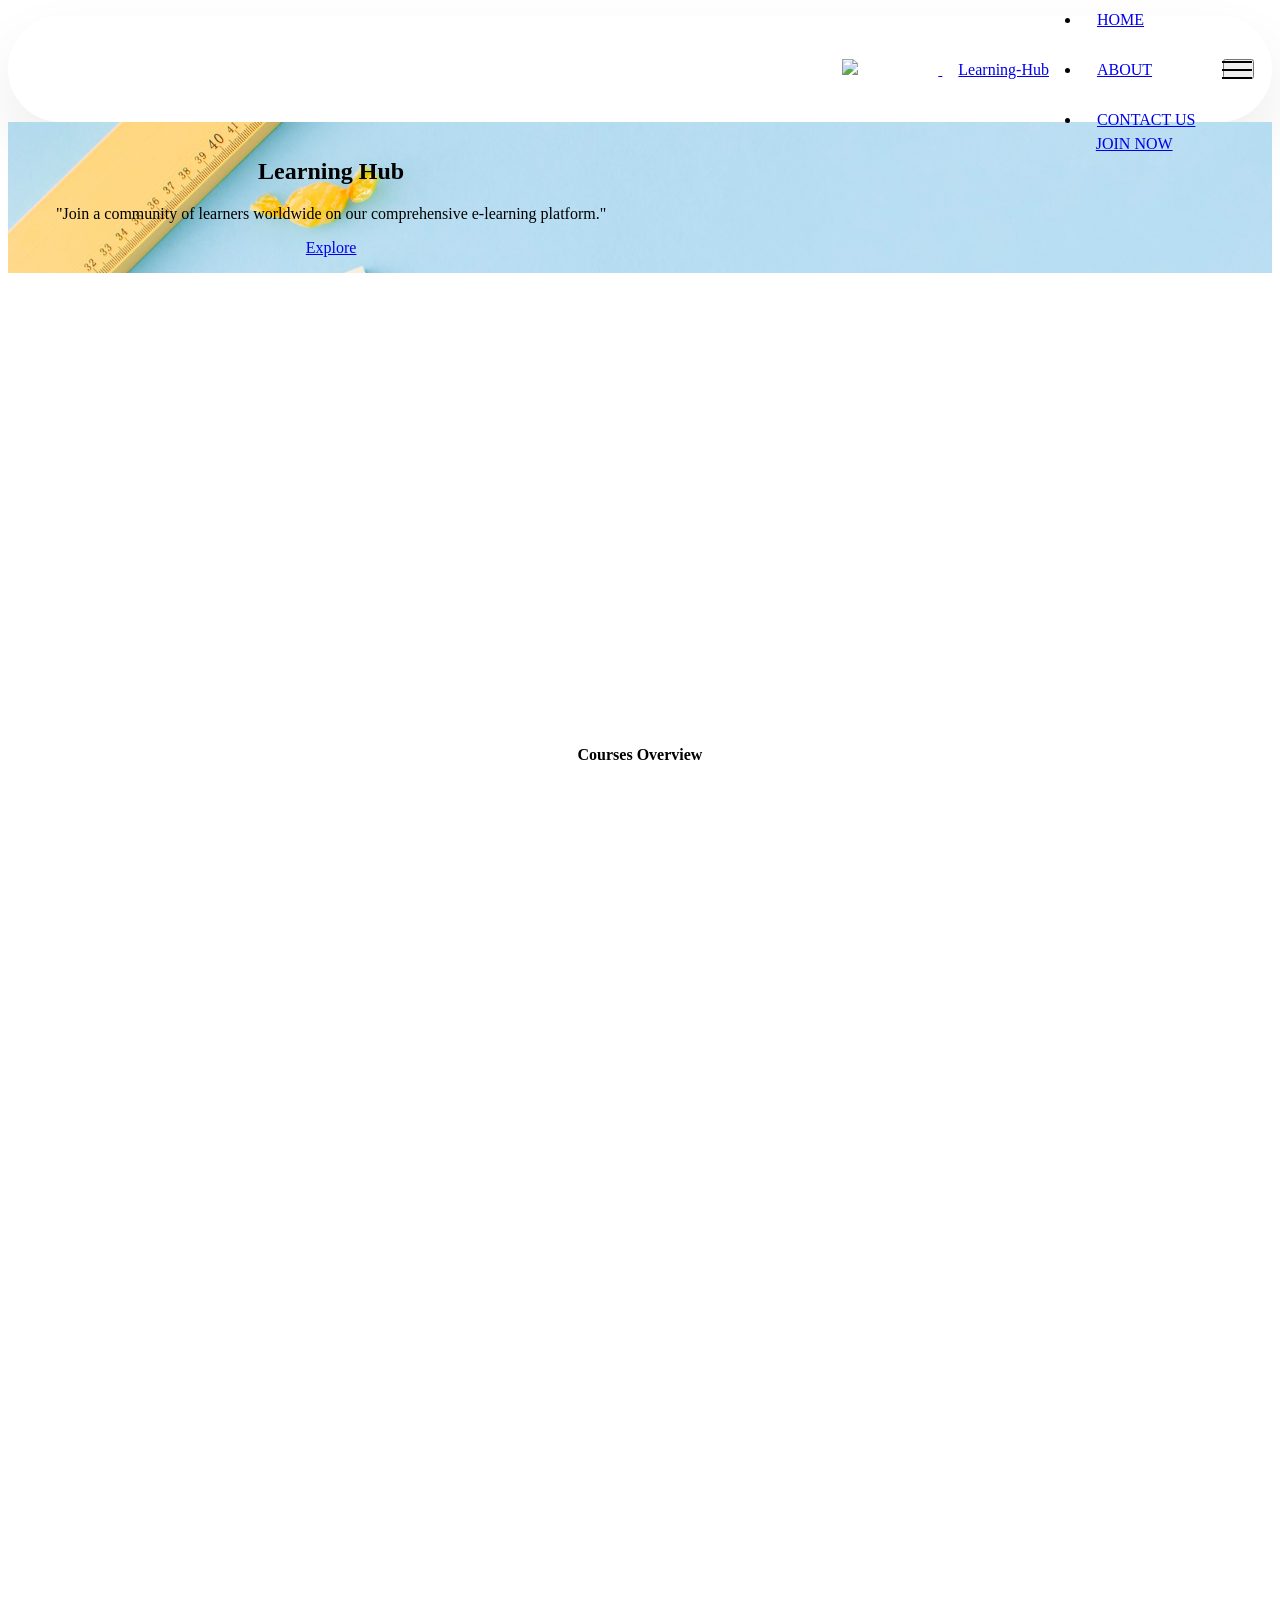
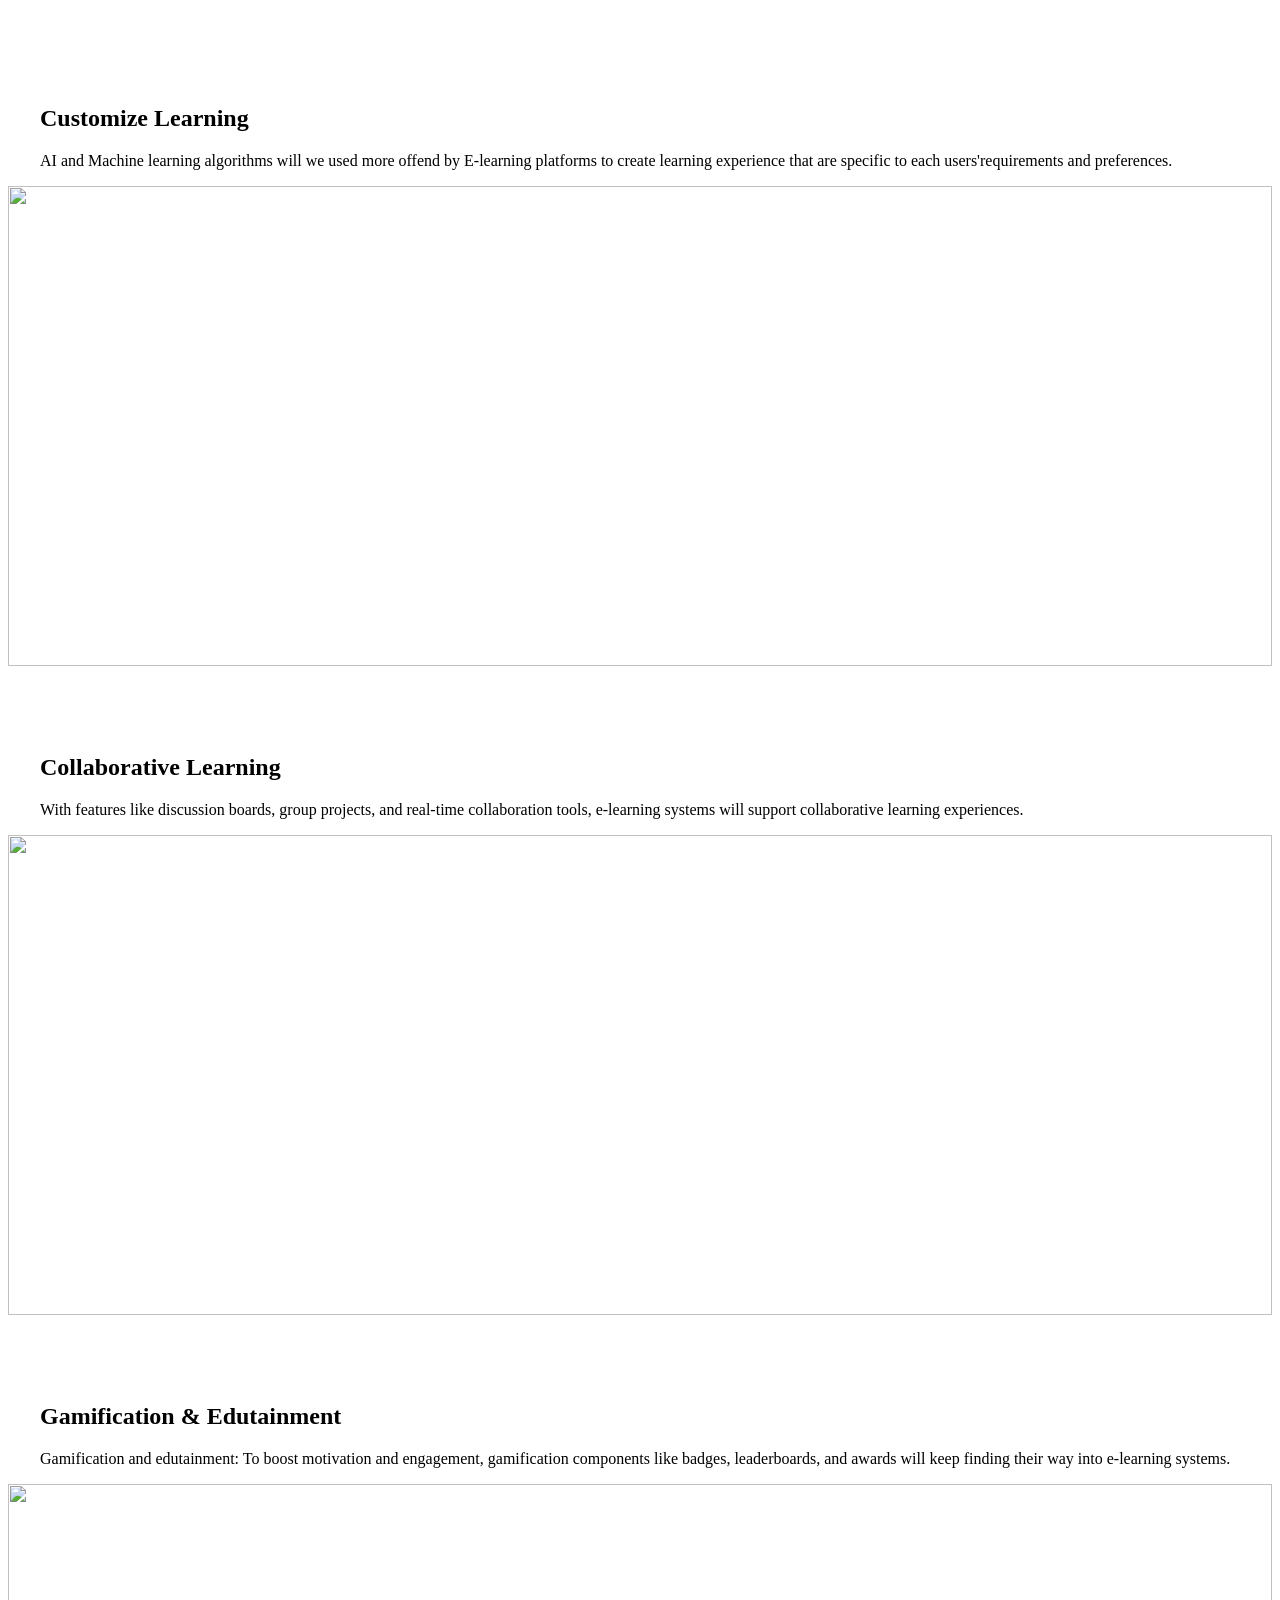
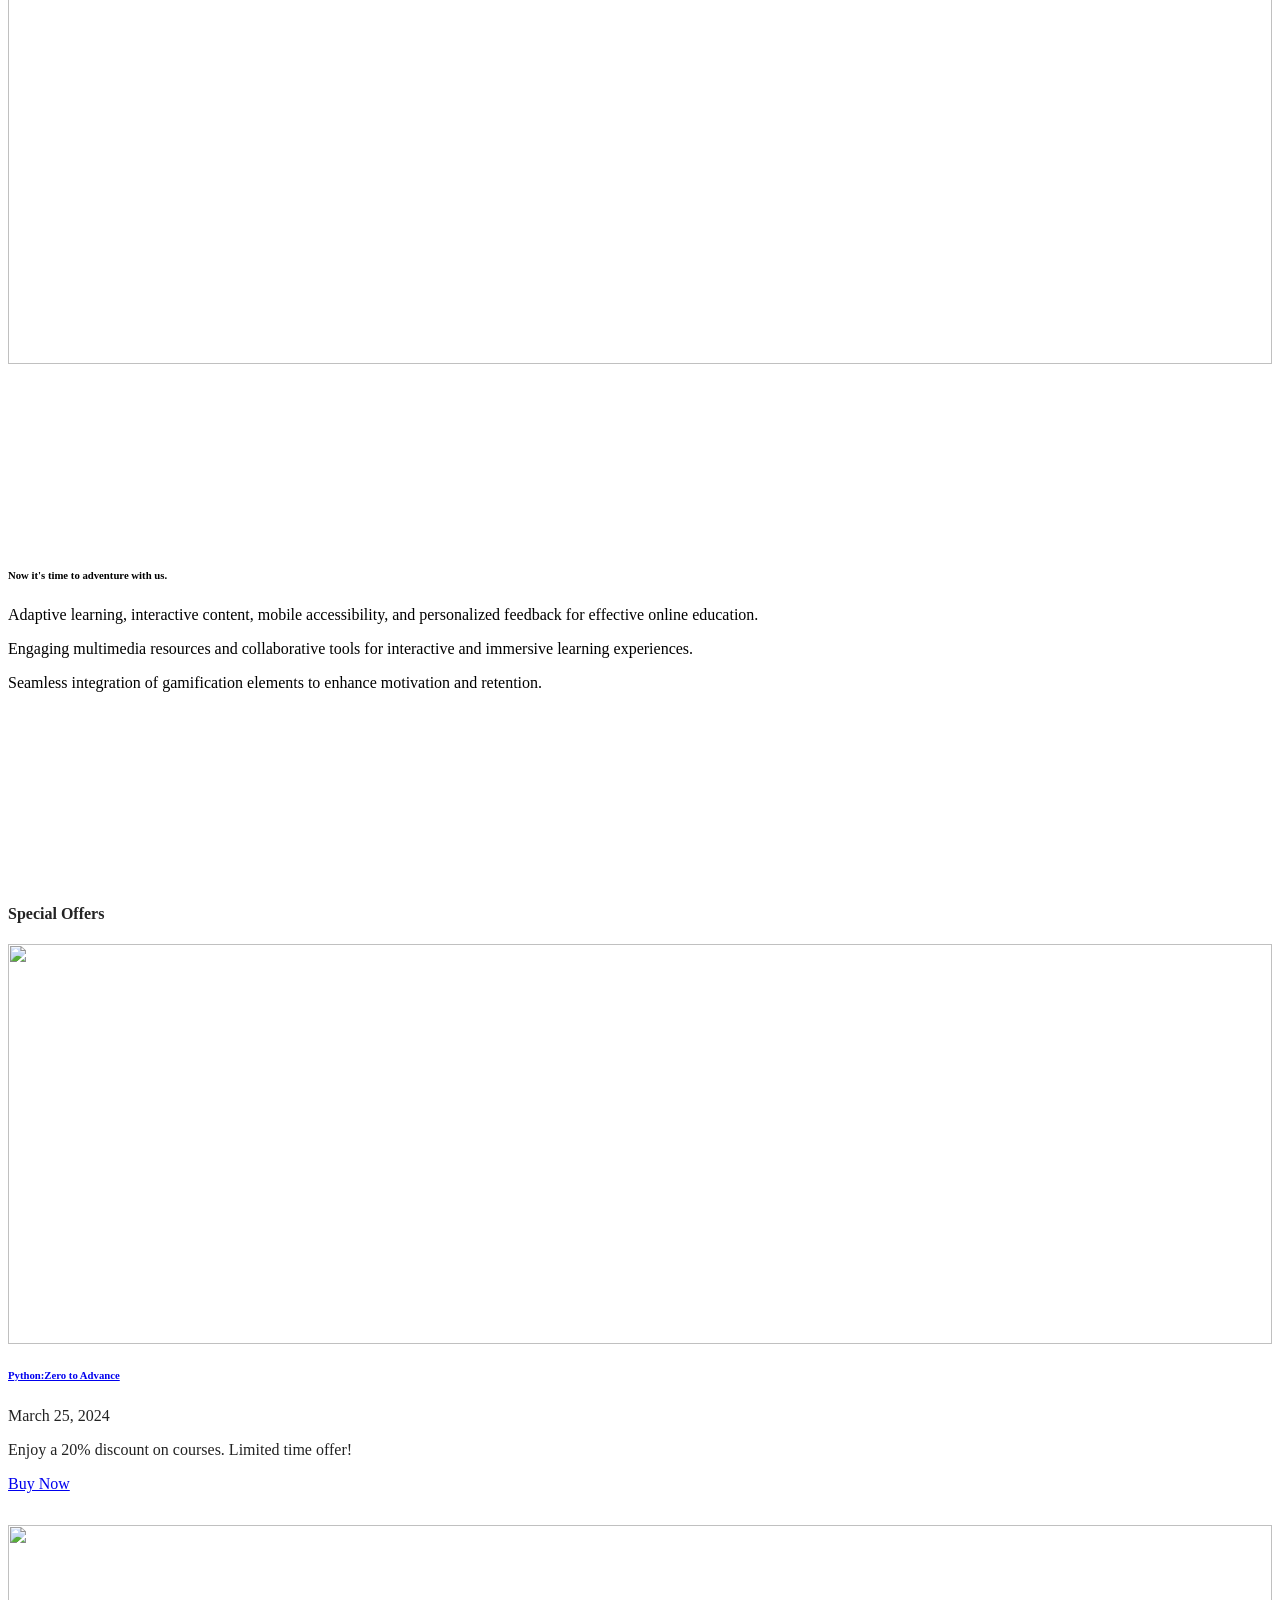
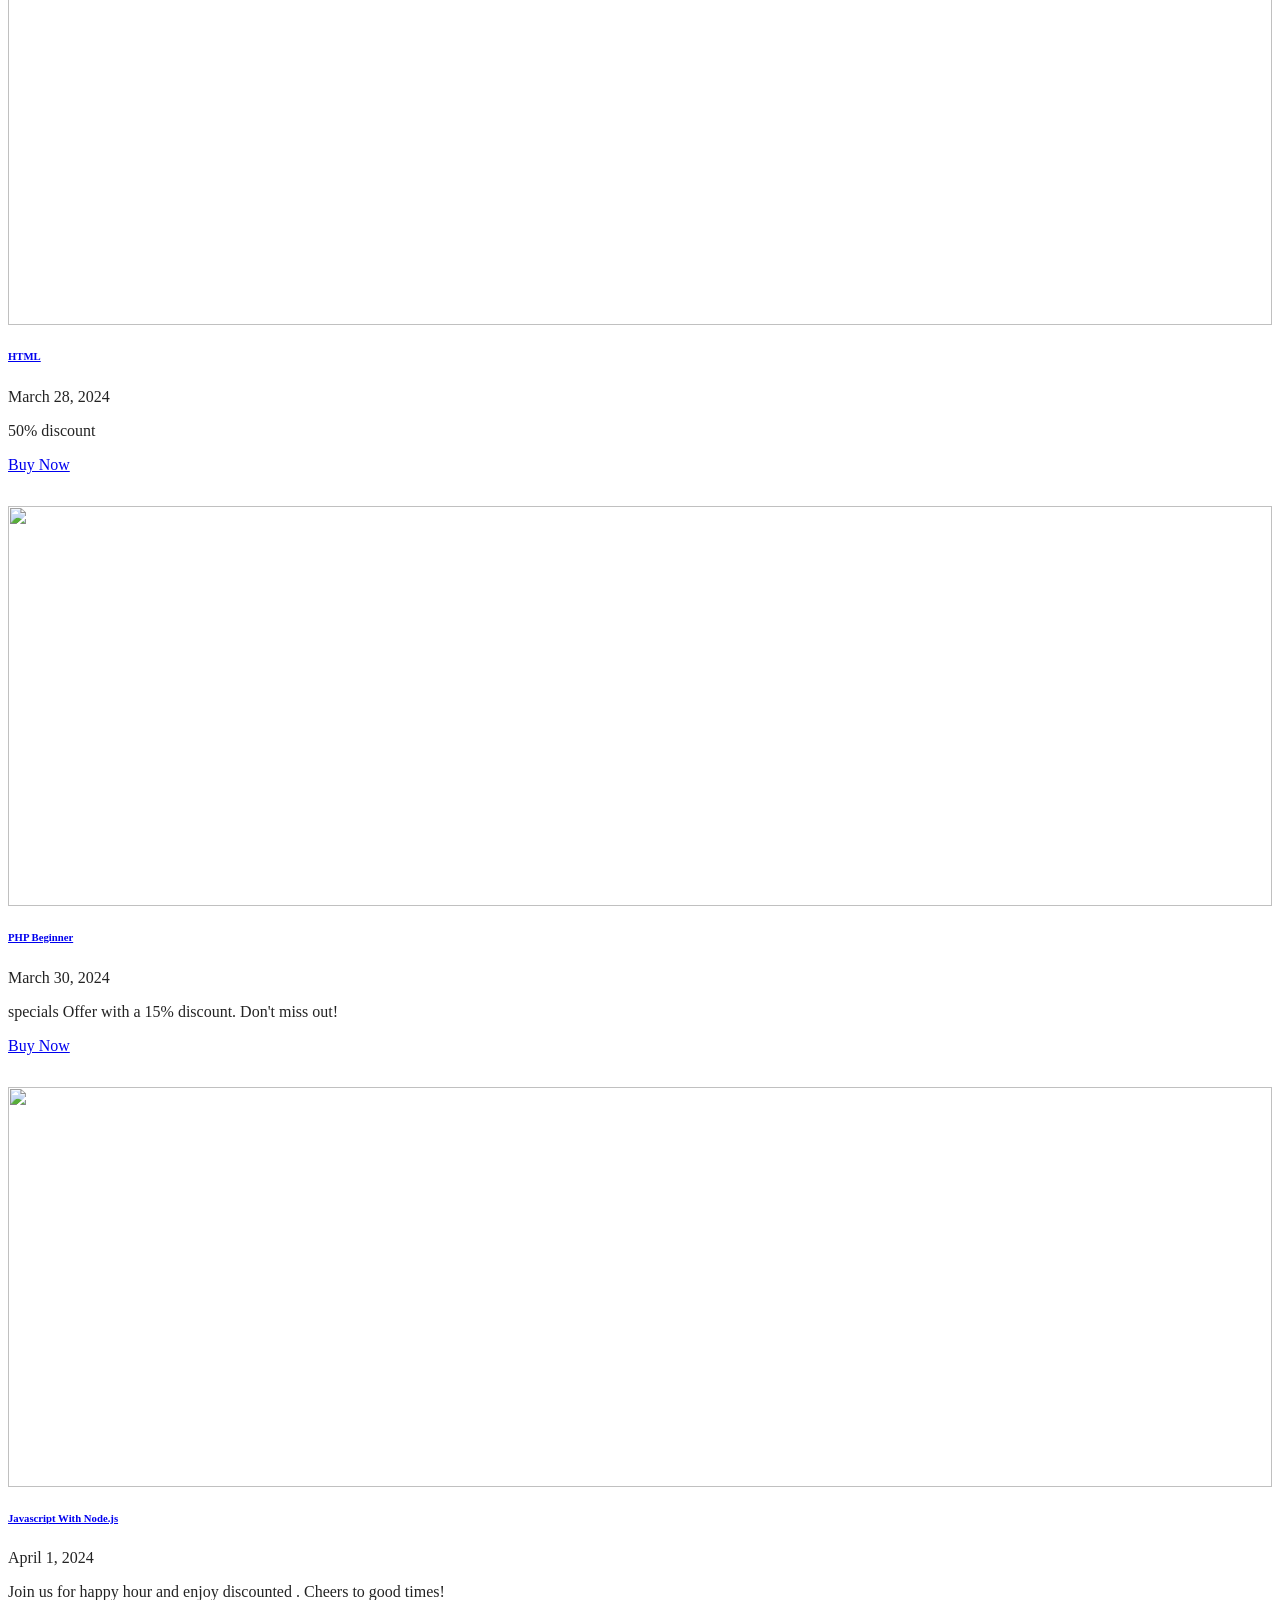
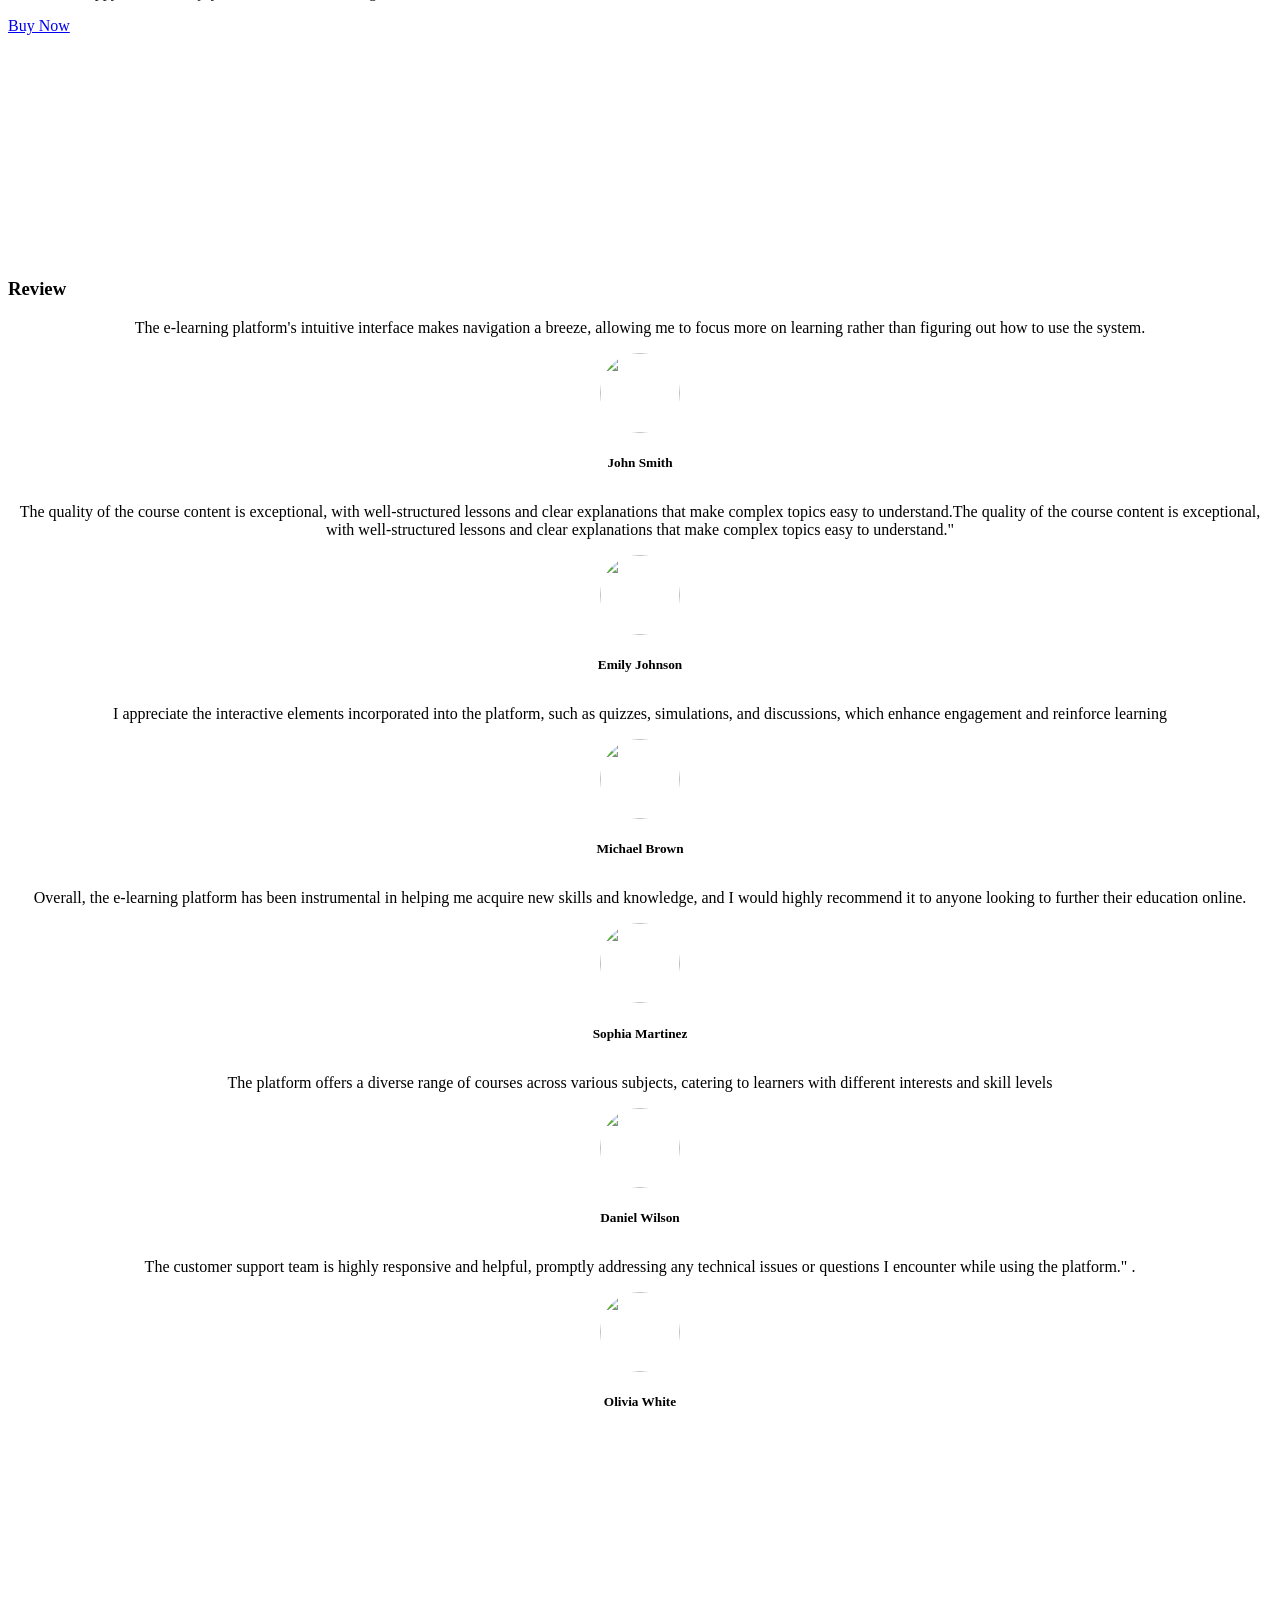
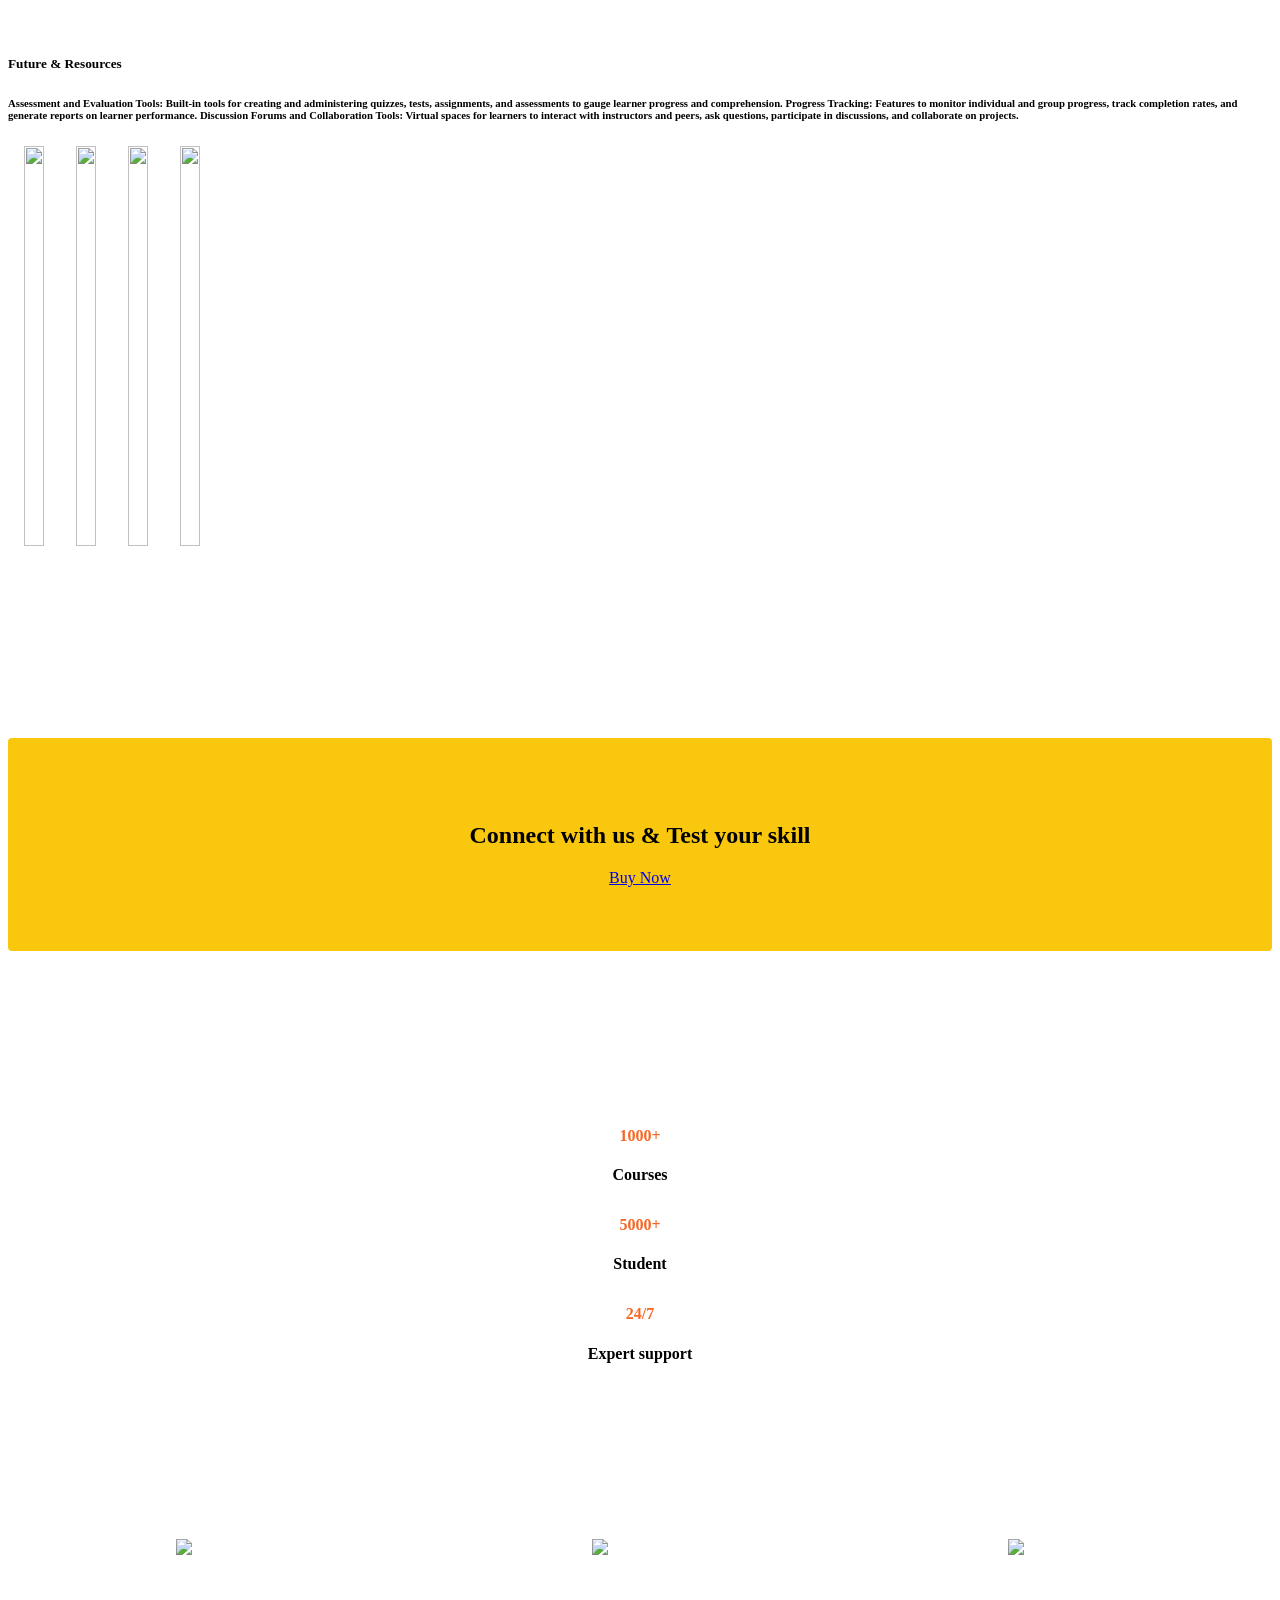
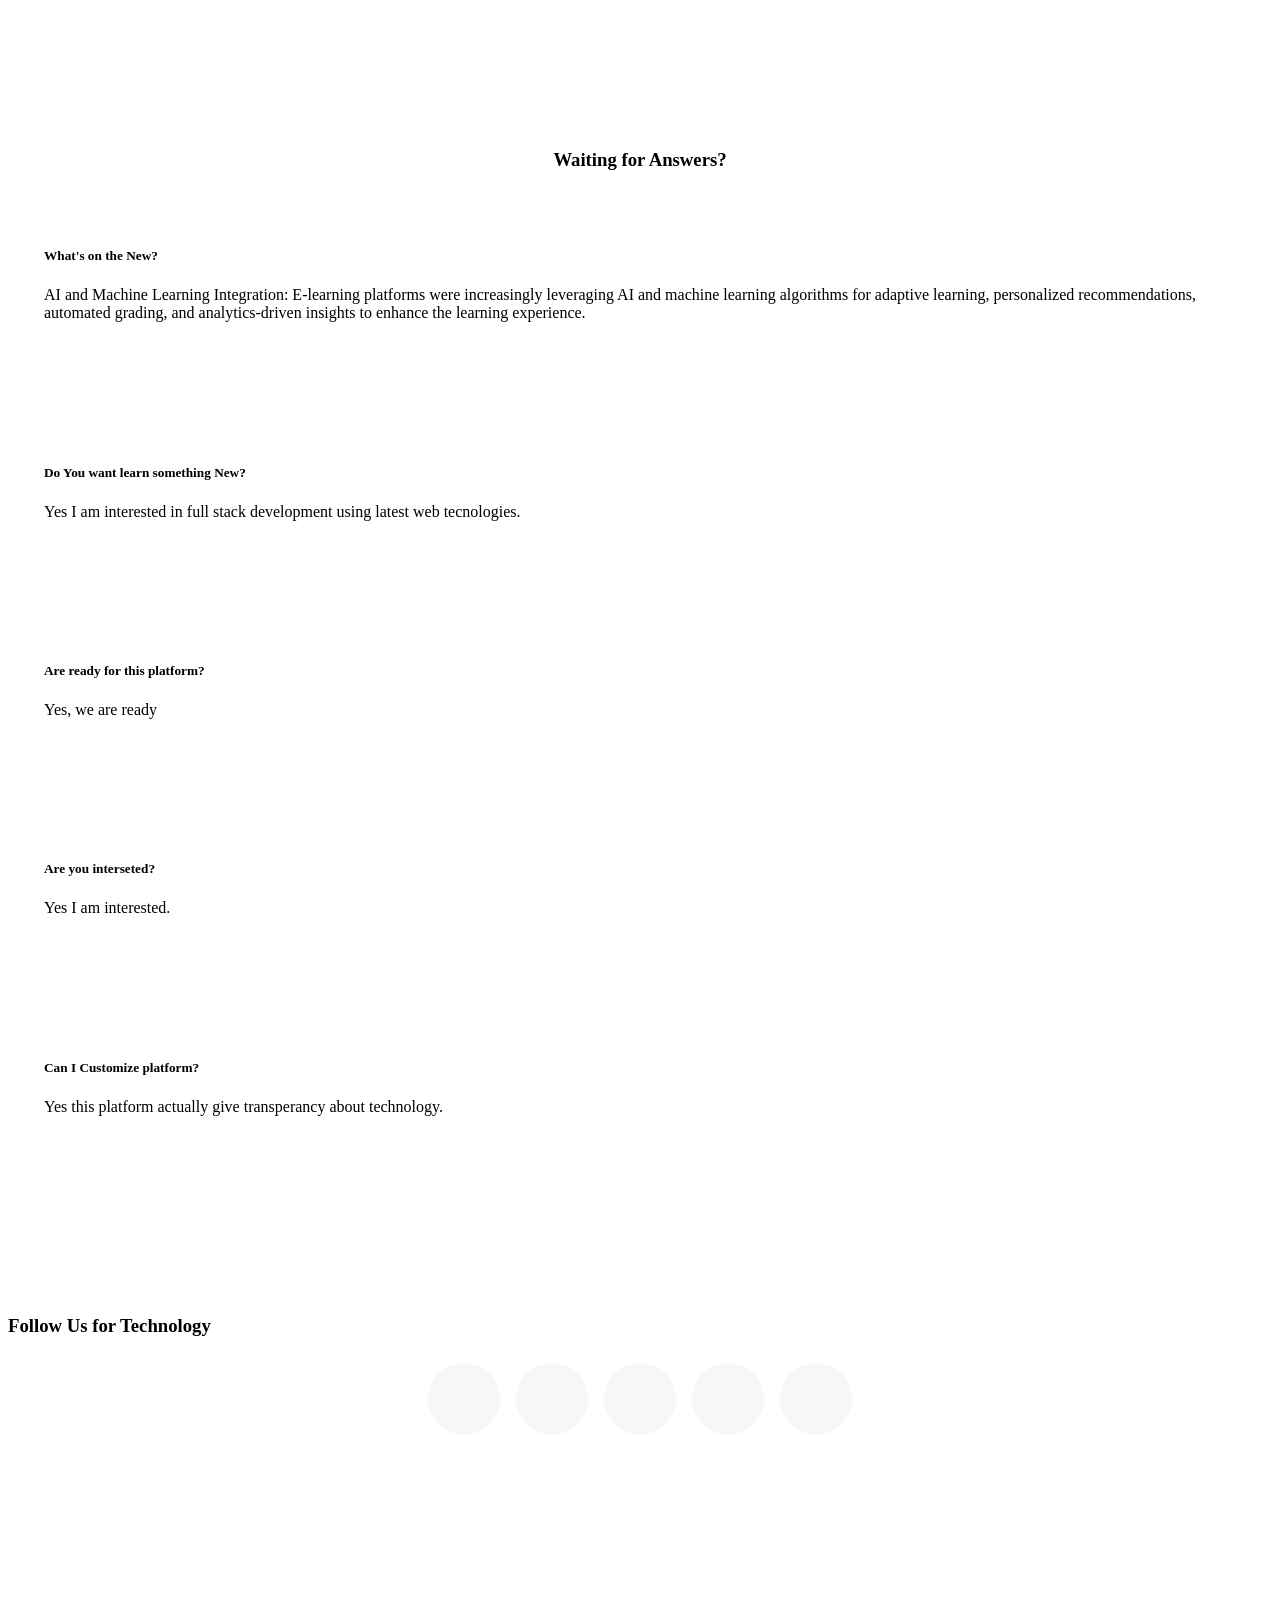
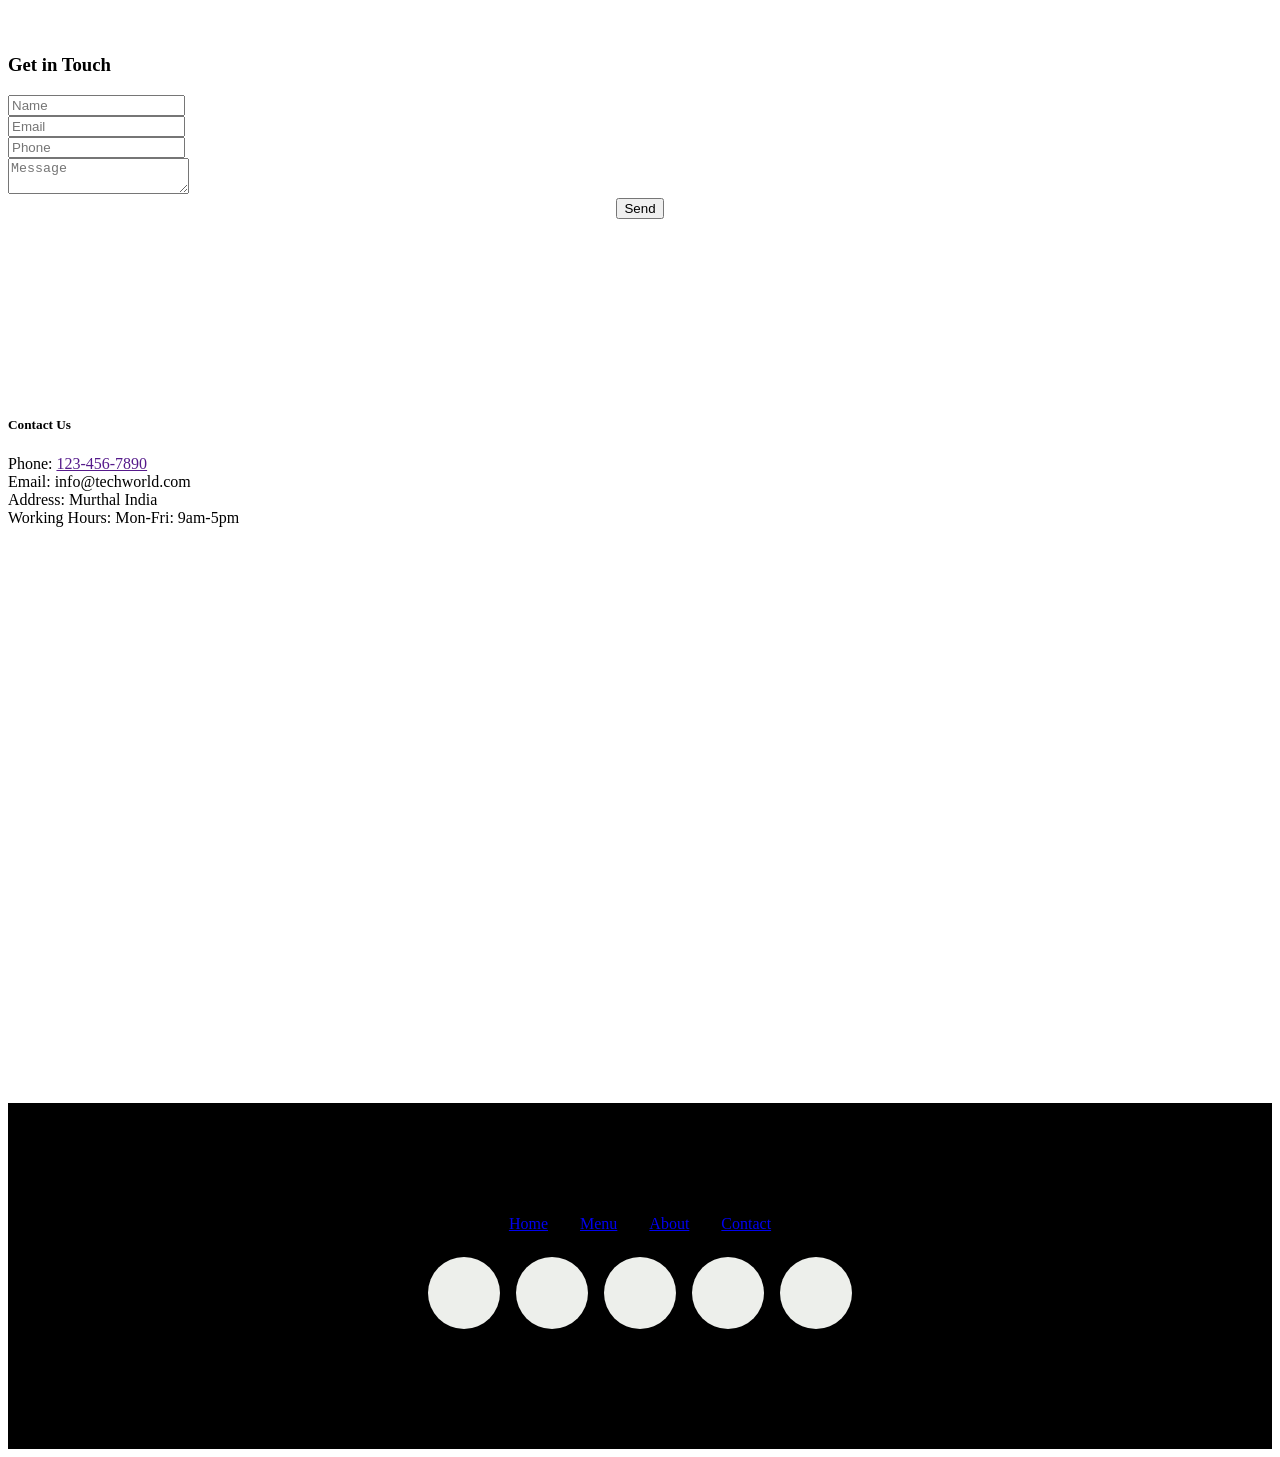
==== index.html @ f799460d "Add files via upload" ====
<!DOCTYPE html>
<html>
<head>
  <!-- Site made with Mobirise AI Website Builder v0.01, https://ai.mobirise.com -->
  <meta charset="UTF-8">
  <meta http-equiv="X-UA-Compatible" content="IE=edge">
  <meta name="generator" content="Mobirise AI v0.01, ai.mobirise.com">
  <meta name="viewport" content="width=device-width, initial-scale=1, minimum-scale=1">
  <link rel="shortcut icon" href="assets/images/logo5.png" type="image/x-icon">
  <meta name="description" content="Explore a world of delicious cuisines with our diverse selection of food categories.">

  <title>Delicious Food Varieties</title>
  <link rel="stylesheet" href="assets/web/assets/mobirise-icons2/mobirise2.css">
  <link rel="stylesheet" href="assets/parallax/jarallax.css">
  <link rel="stylesheet" href="assets/bootstrap/css/bootstrap.min.css">
  <link rel="stylesheet" href="assets/bootstrap/css/bootstrap-grid.min.css">
  <link rel="stylesheet" href="assets/bootstrap/css/bootstrap-reboot.min.css">
  <link rel="stylesheet" href="assets/dropdown/css/style.css">
  <link rel="stylesheet" href="assets/socicon/css/styles.css">
  <link rel="stylesheet" href="assets/animatecss/animate.css">
  <link rel="stylesheet" href="assets/theme/css/style.css">
  <link rel="preload" href="https://fonts.googleapis.com/css2?family=Inter+Tight:wght@400;700&display=swap" as="style" onload="this.onload=null;this.rel='stylesheet'">
  <noscript><link rel="stylesheet" href="https://fonts.googleapis.com/css2?family=Inter+Tight:wght@400;700&display=swap"></noscript>
  <link rel="preload" as="style" href="assets/mobirise/css/additional.css"><link rel="stylesheet" href="assets/mobirise/css/additional.css" type="text/css">
  
  

  <style>:root{ --background: #FEFAE7; --dominant-color: #F9C80E; --primary-color: #F86624; --secondary-color: #662E9B; --success-color: #24C57A; --danger-color: #C72232; --warning-color: #E9AF00; --info-color: #0CBADD; --background-text: #000000; --dominant-text: #000000; --primary-text: #000000; --secondary-text: #FFFFFF; --success-text: #000000; --danger-text: #FFFFFF; --warning-text: #000000; --info-text: #FFFFFF;}</style>
</head>
<body>


    <style>
.cid-u7FjSOOreu  {
  z-index: 1000;
  width: 100%;0 
  position: relative;
}
.cid-u7FjSOOreu  .dropdown-item:before {
  font-family: Moririse2 !important;
  content: "\e966";
  display: inline-block;
  width: 0;
  position: absolute;
  left: 1rem;
  top: 0.5rem;
  margin-right: 0.5rem;
  line-height: 1;
  font-size: inherit;
  vertical-align: middle;
  text-align: center;
  overflow: hidden;
  transform: scale(0, 1);
  transition: all 0.25s ease-in-out;
}
@media (max-width: 767px) {
  .cid-u7FjSOOreu  .navbar-toggler {
    transform: scale(0.8);
  }
}
.cid-u7FjSOOreu  .navbar-brand {
  flex-shrink: 0;
  align-items: center;
  margin-right: 0;
  padding: 10px 0;
  transition: all 0.3s;
  word-break: break-word;
  z-index: 1;
}
.cid-u7FjSOOreu  .navbar-brand img {
  max-width: 100%;
  max-height: 100%;
}
.cid-u7FjSOOreu  .navbar-brand .navbar-caption {
  line-height: inherit !important;
}
.cid-u7FjSOOreu  .navbar-brand .navbar-logo a {
  outline: none;
}
.cid-u7FjSOOreu  .navbar-nav {
  margin: auto;
  margin-left: 0;
  margin-left: auto;
}
.cid-u7FjSOOreu  .navbar-nav .nav-item {
  padding: 0 !important;
  transition: 0.3s all !important;
}
.cid-u7FjSOOreu  .navbar-nav .nav-item .nav-link {
  padding: 16px !important;
  margin: 0 !important;
  border-radius: 1rem !important;
  transition: 0.3s all !important;
}
.cid-u7FjSOOreu  .navbar-nav .nav-item .nav-link:hover {
  background-color: rgba(27, 31, 10, 0.06);
}
.cid-u7FjSOOreu  .navbar-nav .open .nav-link::after {
  transform: rotate(180deg);
}
@media (min-width: 992px) {
  .cid-u7FjSOOreu  .navbar-nav .open .nav-link::before {
    content: "";
    width: 100%;
    height: 20px;
    top: 100%;
    background: transparent;
    position: absolute;
  }
}
.cid-u7FjSOOreu  .navbar-nav .dropdown-item {
  padding: 12px !important;
  border-radius: 0.5rem !important;
  margin: 0 8px !important;
  transition: 0.3s all !important;
}
.cid-u7FjSOOreu  .navbar-nav .dropdown-item:hover {
  background-color: rgba(27, 31, 10, 0.06);
}
@media (min-width: 992px) {
  .cid-u7FjSOOreu  .navbar-nav {
    padding-left: 1.5rem;
  }
}
.cid-u7FjSOOreu  .nav-link {
  width: fit-content;
  position: relative;
}
.cid-u7FjSOOreu  .navbar-logo {
  margin: 0 !important;
}
@media (max-width: 767px) {
  .cid-u7FjSOOreu  .navbar-logo {
    padding-left: 0;
  }
}
.cid-u7FjSOOreu  .navbar-caption {
  padding-left: 1rem;
  padding-right: 0.5rem;
}
@media (max-width: 767px) {
  .cid-u7FjSOOreu  .nav-dropdown {
    padding-bottom: 0.5rem;
  }
}
.cid-u7FjSOOreu  .nav-dropdown .link.dropdown-toggle::after {
  margin-left: 0.5rem;
  margin-top: 0.2rem;
  transition: 0.3s all;
}
.cid-u7FjSOOreu  .container {
  display: flex;
  height: 90px;
  padding: 0.5rem 0.6rem;
  flex-wrap: nowrap;
  background: rgba(255, 255, 255, 0.8) !important;
  left: 0;
  right: 0;
  -webkit-box-pack: justify;
  -ms-flex-pack: justify;
  justify-content: flex-end;
  -webkit-box-align: center;
  -webkit-align-items: center;
  -ms-flex-align: center;
  align-items: center;
  border-radius: 100vw;
  margin-top: 1rem;
  background-color: #ffffff;
  box-shadow: 0 30px 60px 0 rgba(27, 31, 10, 0.08);
}
@media (max-width: 992px) {
  .cid-u7FjSOOreu  .container {
    padding-right: 2rem;
  }
}
@media (max-width: 767px) {
  .cid-u7FjSOOreu  .container {
    width: 95%;
    height: 56px !important;
    padding-right: 1rem;
    margin-top: 0rem;
  }
}
.cid-u7FjSOOreu  .iconfont-wrapper {
  color: #000000 !important;
  font-size: 1.5rem;
  padding-right: 0.5rem;
}
.cid-u7FjSOOreu  .dropdown-menu {
  flex-wrap: wrap;
  flex-direction: column;
  max-width: 100%;
  padding: 12px 4px !important;
  border-radius: 1.5rem;
  transition: 0.3s all !important;
  min-width: auto;
  background: #ffffff;
  background: rgba(255, 255, 255, 0.8) !important;
}
.cid-u7FjSOOreu  .nav-item:focus,
.cid-u7FjSOOreu  .nav-link:focus {
  outline: none;
}
.cid-u7FjSOOreu  .dropdown .dropdown-menu .dropdown-item {
  width: auto;
  transition: all 0.25s ease-in-out;
}
.cid-u7FjSOOreu  .dropdown .dropdown-menu .dropdown-item::after {
  right: 0.5rem;
}
.cid-u7FjSOOreu  .dropdown .dropdown-menu .dropdown-item .mbr-iconfont {
  margin-right: 0.5rem;
  vertical-align: sub;
}
.cid-u7FjSOOreu  .dropdown .dropdown-menu .dropdown-item .mbr-iconfont:before {
  display: inline-block;
  transform: scale(1, 1);
  transition: all 0.25s ease-in-out;
}
.cid-u7FjSOOreu  .collapsed .dropdown-menu .dropdown-item:before {
  display: none;
}
.cid-u7FjSOOreu  .collapsed .dropdown .dropdown-menu .dropdown-item {
  padding: 0.235em 1.5em 0.235em 1.5em !important;
  transition: none;
  margin: 0 !important;
}
.cid-u7FjSOOreu  .navbar {
  min-height: 90px;
  transition: all 0.3s;
  border-bottom: 1px solid transparent;
  background: transparent !important;
  padding: 0 !important;
  border: none !important;
  box-shadow: none !important;
  border-radius: 0 !important;
}
.cid-u7FjSOOreu  .navbar.opened {
  transition: all 0.3s;
}
.cid-u7FjSOOreu  .navbar .dropdown-item {
  padding: 0.5rem 1.8rem;
}
.cid-u7FjSOOreu  .navbar .navbar-logo img {
  min-width: 6rem;
  object-fit: cover;
}
.cid-u7FjSOOreu  .navbar .navbar-collapse {
  z-index: 1;
  justify-content: flex-end;
}
.cid-u7FjSOOreu  .navbar.collapsed {
  justify-content: center;
}
.cid-u7FjSOOreu  .navbar.collapsed .nav-item .nav-link::before {
  display: none;
}
.cid-u7FjSOOreu  .navbar.collapsed.opened .dropdown-menu {
  top: 0;
}
@media (min-width: 992px) {
  .cid-u7FjSOOreu  .navbar.collapsed.opened:not(.navbar-short) .navbar-collapse {
    max-height: calc(98.5vh - 3rem);
  }
}
.cid-u7FjSOOreu  .navbar.collapsed .dropdown-menu .dropdown-submenu {
  left: 0 !important;
}
.cid-u7FjSOOreu  .navbar.collapsed .dropdown-menu .dropdown-item:after {
  right: auto;
}
.cid-u7FjSOOreu  .navbar.collapsed .dropdown-menu .dropdown-toggle[data-toggle="dropdown-submenu"]:after {
  margin-left: 0.5rem;
  margin-top: 0.2rem;
  border-top: 0.35em solid;
  border-right: 0.35em solid transparent;
  border-left: 0.35em solid transparent;
  border-bottom: 0;
  top: 41%;
}
.cid-u7FjSOOreu  .navbar.collapsed ul.navbar-nav li {
  margin: auto;
}
.cid-u7FjSOOreu  .navbar.collapsed .dropdown-menu .dropdown-item {
  padding: 0.25rem 1.5rem;
  text-align: center;
}
.cid-u7FjSOOreu  .navbar.collapsed .icons-menu {
  padding-left: 0;
  padding-right: 0;
  padding-top: 0.5rem;
  padding-bottom: 0.5rem;
}
@media (max-width: 767px) {
  .cid-u7FjSOOreu  .navbar {
    min-height: 72px;
  }
  .cid-u7FjSOOreu  .navbar .navbar-logo img {
    height: 2.5rem !important;
    min-width: 2.5rem !important;
  }
}
@media (max-width: 991px) {
  .cid-u7FjSOOreu  .navbar .nav-item .nav-link::before {
    display: none;
  }
  .cid-u7FjSOOreu  .navbar.opened .dropdown-menu {
    top: 0;
  }
  .cid-u7FjSOOreu  .navbar .dropdown-menu .dropdown-submenu {
    left: 0 !important;
  }
  .cid-u7FjSOOreu  .navbar .dropdown-menu .dropdown-item:after {
    right: auto;
  }
  .cid-u7FjSOOreu  .navbar .dropdown-menu .dropdown-toggle[data-toggle="dropdown-submenu"]:after {
    margin-left: 0.5rem;
    margin-top: 0.2rem;
    border-top: 0.35em solid;
    border-right: 0.35em solid transparent;
    border-left: 0.35em solid transparent;
    border-bottom: 0;
    top: 40%;
  }
  .cid-u7FjSOOreu  .navbar .dropdown-menu .dropdown-item {
    padding: 0.25rem 1.5rem !important;
    text-align: center;
  }
  .cid-u7FjSOOreu  .navbar .navbar-brand {
    flex-shrink: initial;
    flex-basis: auto;
    word-break: break-word;
    padding-right: 10px;
  }
  .cid-u7FjSOOreu  .navbar .navbar-toggler {
    flex-basis: auto;
  }
  .cid-u7FjSOOreu  .navbar .icons-menu {
    padding-left: 0;
    padding-top: 0.5rem;
    padding-bottom: 0.5rem;
  }
}
.cid-u7FjSOOreu  .navbar.navbar-short .navbar-logo img {
  height: 2rem;
}
.cid-u7FjSOOreu  .dropdown-item.active,
.cid-u7FjSOOreu  .dropdown-item:active {
  background-color: transparent;
}
.cid-u7FjSOOreu  .navbar-expand-lg .navbar-nav .nav-link {
  padding: 0;
}
.cid-u7FjSOOreu  .nav-dropdown .link.dropdown-toggle {
  margin-right: 1.667em;
}
.cid-u7FjSOOreu  .nav-dropdown .link.dropdown-toggle[aria-expanded="true"] {
  margin-right: 0;
  padding: 0.667em 1.667em;
}
.cid-u7FjSOOreu  .navbar.navbar-expand-lg .dropdown .dropdown-menu {
  background: #ffffff;
}
.cid-u7FjSOOreu  .navbar.navbar-expand-lg .dropdown .dropdown-menu .dropdown-submenu {
  margin: 0;
  left: 105%;
  transform: none;
  top: -12px;
}
.cid-u7FjSOOreu  .navbar .dropdown.open > .dropdown-menu {
  display: flex;
}
.cid-u7FjSOOreu  ul.navbar-nav {
  flex-wrap: wrap;
}
.cid-u7FjSOOreu  .navbar-buttons {
  text-align: center;
  min-width: 140px;
}
@media (max-width: 992px) {
  .cid-u7FjSOOreu  .navbar-buttons {
    text-align: left;
  }
}
.cid-u7FjSOOreu  button.navbar-toggler {
  outline: none;
  width: 31px;
  height: 20px;
  cursor: pointer;
  transition: all 0.2s;
  position: relative;
  align-self: center;
}
.cid-u7FjSOOreu  button.navbar-toggler .hamburger span {
  position: absolute;
  right: 0;
  width: 30px;
  height: 2px;
  border-right: 5px;
  background-color: #000000;
}
.cid-u7FjSOOreu  button.navbar-toggler .hamburger span:nth-child(1) {
  top: 0;
  transition: all 0.2s;
}
.cid-u7FjSOOreu  button.navbar-toggler .hamburger span:nth-child(2) {
  top: 8px;
  transition: all 0.15s;
}
.cid-u7FjSOOreu  button.navbar-toggler .hamburger span:nth-child(3) {
  top: 8px;
  transition: all 0.15s;
}
.cid-u7FjSOOreu  button.navbar-toggler .hamburger span:nth-child(4) {
  top: 16px;
  transition: all 0.2s;
}
.cid-u7FjSOOreu  nav.opened .hamburger span:nth-child(1) {
  top: 8px;
  width: 0;
  opacity: 0;
  right: 50%;
  transition: all 0.2s;
}
.cid-u7FjSOOreu  nav.opened .hamburger span:nth-child(2) {
  transform: rotate(45deg);
  transition: all 0.25s;
}
.cid-u7FjSOOreu  nav.opened .hamburger span:nth-child(3) {
  transform: rotate(-45deg);
  transition: all 0.25s;
}
.cid-u7FjSOOreu  nav.opened .hamburger span:nth-child(4) {
  top: 8px;
  width: 0;
  opacity: 0;
  right: 50%;
  transition: all 0.2s;
}
.cid-u7FjSOOreu  .navbar-dropdown {
  padding: 0 1rem;
}
.cid-u7FjSOOreu  a.nav-link {
  display: flex;
  align-items: center;
  justify-content: center;
}
.cid-u7FjSOOreu  .icons-menu {
  flex-wrap: nowrap;
  display: flex;
  justify-content: center;
  padding-left: 1rem;
  padding-right: 1rem;
  padding-top: 0.3rem;
  text-align: center;
}
@media (max-width: 992px) {
  .cid-u7FjSOOreu  .icons-menu {
    justify-content: flex-start;
    margin-bottom: 0.5rem;
  }
}
@media screen and (-ms-high-contrast: active), (-ms-high-contrast: none) {
  .cid-u7FjSOOreu  .navbar {
    height: 70px;
  }
  .cid-u7FjSOOreu  .navbar.opened {
    height: auto;
  }
  .cid-u7FjSOOreu  .nav-item .nav-link:hover::before {
    width: 175%;
    max-width: calc(100% + 2rem);
    left: -1rem;
  }
}
.cid-u7FjSOOreu  .navbar .dropdown > .dropdown-menu {
  display: none;
  width: max-content;
  max-width: 500px !important;
  transform: translateX(-50%);
  top: calc(100% + 20px);
  left: 50%;
}
.cid-u7FjSOOreu  .navbar .dropdown > .dropdown-menu .dropdown-item {
  line-height: 1 !important;
}
.cid-u7FjSOOreu  .navbar .dropdown > .dropdown-menu .dropdown .dropdown-item {
  align-items: center;
  display: flex;
  height: max-content !important;
  min-height: max-content !important;
}
.cid-u7FjSOOreu  .navbar .dropdown > .dropdown-menu .dropdown .dropdown-item::after {
  display: inline-block;
  position: static;
  margin-left: 0.5rem;
  margin-top: 0;
  margin-right: 0;
  margin-bottom: 0;
  transition: 0.3s all;
  transform: rotate(-90deg);
}
.cid-u7FjSOOreu  .navbar .dropdown > .dropdown-menu .dropdown.open .dropdown-item::after {
  transform: rotate(0deg);
}
.cid-u7FjSOOreu  .mbr-section-btn {
  margin: -0.6rem -0.6rem;
}
.cid-u7FjSOOreu  .navbar-toggler {
  margin-left: 12px;
  margin-right: 8px;
  order: 1000;
}
@media (max-width: 991px) {
  .cid-u7FjSOOreu  .navbar-brand {
    margin-right: auto;
  }
  .cid-u7FjSOOreu  .navbar-collapse {
    z-index: -1 !important;
    position: absolute;
    top: 110%;
    left: 0;
    width: 100%;
    padding: 1rem;
    border-radius: 1.5rem;
    background: #ffffff;
    opacity: 1;
    border-color: rgba(255, 255, 255, 0.8) !important;
    background: rgba(255, 255, 255, 0.8) !important;
    backdrop-filter: blur(8px);
  }
  .cid-u7FjSOOreu  .navbar-nav .nav-item .nav-link::after {
    margin-left: 10px;
  }
  .cid-u7FjSOOreu  .navbar-nav .dropdown-item:hover {
    background-color: rgba(27, 31, 10, 0.06);
  }
  .cid-u7FjSOOreu  .navbar .dropdown > .dropdown-menu {
    max-width: 100% !important;
    transform: translateX(0);
    top: 10px;
    left: 0;
    padding: 8px !important;
    border-radius: 1rem;
    background-color: rgba(27, 31, 10, 0.04) !important;
  }
  .cid-u7FjSOOreu  .navbar .dropdown > .dropdown-menu .dropdown-item {
    padding: 8px !important;
    line-height: 1 !important;
    margin-bottom: 4px !important;
  }
  .cid-u7FjSOOreu  .navbar .dropdown > .dropdown-menu .dropdown .dropdown-item {
    align-items: center;
    display: flex;
    height: max-content !important;
    min-height: max-content !important;
  }
  .cid-u7FjSOOreu  .navbar .dropdown > .dropdown-menu .dropdown .dropdown-item::after {
    display: inline-block;
    position: static;
    margin-left: 0.5rem;
    margin-top: 0;
    margin-right: 0;
    margin-bottom: 0;
    transition: 0.3s all;
    transform: rotate(0deg);
  }
  .cid-u7FjSOOreu  .navbar .dropdown > .dropdown-menu .dropdown.open .dropdown-item::after {
    transform: rotate(180deg);
  }
  .cid-u7FjSOOreu  .navbar .dropdown > .dropdown-menu .dropdown-submenu {
    position: static;
    width: 100%;
    max-width: 100% !important;
    transform: translateX(0) !important;
    top: 0;
    left: 0;
    padding: 8px !important;
    border-radius: 1rem;
    background-color: rgba(27, 31, 10, 0.04) !important;
  }
  .cid-u7FjSOOreu  .navbar .dropdown.open > .dropdown-menu {
    display: flex !important;
    flex-direction: column;
    align-items: flex-start;
  }
}
@media (max-width: 575px) {
  .cid-u7FjSOOreu  .navbar-collapse {
    padding: 1rem;
  }
}
</style>

<section class="menu menu2 cid-u7FjSOOreu" once="menu" id="menu-5-u7FjSOOreu">
  <nav class="navbar navbar-dropdown navbar-fixed-top navbar-expand-lg">
    <div class="container">
      <div class="navbar-brand">
        <span class="navbar-logo">
					<a href="https://mobiri.se">
						<img src="assets/images/photo-1495195134817-aeb325a55b65.jpeg" style="height: 4.3rem;">
					</a>
				</span>
				<span class="navbar-caption-wrap">
          <a class="navbar-caption text-black display-4" href="https://mobiri.se">Learning-Hub</a>
        </span>
      </div>
      <button class="navbar-toggler" type="button" data-toggle="collapse"
        data-bs-toggle="collapse" data-target="#navbarSupportedContent"
        data-bs-target="#navbarSupportedContent"
        aria-controls="navbarNavAltMarkup" aria-expanded="false"
        aria-label="Toggle navigation">
        <div class="hamburger">
          <span></span>
          <span></span>
          <span></span>
          <span></span>
        </div>
      </button>
      <div class="collapse navbar-collapse" id="navbarSupportedContent">
        <ul class="navbar-nav nav-dropdown" data-app-modern-menu="true">
          <li class="nav-item">
            <a class="nav-link link text-black display-4" href="#">HOME</a>
          </li>
          <li class="nav-item">
            <a class="nav-link link text-black display-4" href="#"
              aria-expanded="false">ABOUT</a>
          </li>
          <li class="nav-item">
            <a class="nav-link link text-black display-4" href="#">CONTACT US</a>
          </li>
        </ul>
        <div class="navbar-buttons mbr-section-btn">
          <a class="btn btn-primary display-4" href="landingpage.html">JOIN NOW</a>
        </div>
      </div>
    </div>
  </nav>
</section>

    <style>
  .cid-u7FjSOQJdj {
    display: flex;
    background-image: url(navpic.jpg);
  }
  .cid-u7FjSOQJdj .mbr-overlay {
    background-color: #000000;
    opacity: 0.5;
  }
  @media (min-width: 768px) {
    .cid-u7FjSOQJdj {
      align-items: flex-end;
    }
    .cid-u7FjSOQJdj .row {
      justify-content: center;
    }
    .cid-u7FjSOQJdj .content-wrap {
      padding: 1rem 3rem;
    }
  }
  @media (max-width: 991px) and (min-width: 768px) {
    .cid-u7FjSOQJdj .content-wrap {
      min-width: 50%;
    }
  }
  @media (max-width: 767px) {
    .cid-u7FjSOQJdj {
      -webkit-align-items: center;
      align-items: flex-end;
    }
    .cid-u7FjSOQJdj .mbr-row {
      -webkit-justify-content: center;
      justify-content: center;
    }
    .cid-u7FjSOQJdj .content-wrap {
      width: 100%;
    }
  }
  .cid-u7FjSOQJdj .mbr-section-title,
  .cid-u7FjSOQJdj .mbr-section-subtitle {
    text-align: center;
  }
  .cid-u7FjSOQJdj .mbr-text,
  .cid-u7FjSOQJdj .mbr-section-btn {
    text-align: center;
  }
</style>
<section class="header16 cid-u7FjSOQJdj mbr-fullscreen mbr-parallax-background" id="hero-17-u7FjSOQJdj">
  <div class="mbr-overlay" style="opacity: 0.3; background-color: rgb(0, 0, 0);"></div>
  <div class="container-fluid">
    <div class="row">
      <div class="content-wrap col-12 col-md-10">
        <h1 class="mbr-section-title mbr-fonts-style mbr-white mb-4 display-1">
          <strong>Learning Hub</strong>
        </h1>
        <p class="mbr-fonts-style mbr-text mbr-white mb-4 display-7">"Join a community of learners worldwide on our comprehensive e-learning platform."</p>
        <div class="mbr-section-btn"><a class="btn btn-white-outline display-7" href="#">Explore</a></div>
      </div>
    </div>
  </div>
</section>
    <style>
.cid-u7FjSOQ8ey .mbr-fallback-image.disabled {
  display: none;
}
.cid-u7FjSOQ8ey .mbr-fallback-image {
  display: block;
  background-size: cover;
  background-position: center center;
  width: 100%;
  height: 100%;
  position: absolute;
  top: 0;
  background: #000000;
}
</style>
<section class="header18 cid-u7FjSOQ8ey mbr-fullscreen" data-bg-video="https://www.youtube.com/watch?v=qJ6_URQyiYs autoplay&#x3D;1&amp;loop&#x3D;1&amp;playlist&#x3D;LFZ-ntPA5co&amp;t&#x3D;20&amp;mute&#x3D;1&amp;playsinline&#x3D;1&amp;controls&#x3D;0&amp;showinfo&#x3D;0&amp;autohide&#x3D;1&amp;allowfullscreen&#x3D;true&amp;mode&#x3D;transparent" id="video-5-u7FjSOQ8ey">
  <div class="mbr-overlay" style="opacity: 0.3; background-color: rgb(0, 0, 0);"></div>
  <div class="container-fluid">
    <div class="row">
    </div>
  </div>
</section>
    <style>
.cid-u7FjSOQ7Rr {
  padding-top: 6rem;
  padding-bottom: 6rem;
  background-color: #ffffff;
}
.cid-u7FjSOQ7Rr .item:focus,
.cid-u7FjSOQ7Rr span:focus {
  outline: none;
}
.cid-u7FjSOQ7Rr .container-fluid {
  padding-left: 0;
  padding-right: 0;
  overflow: hidden;
}
.cid-u7FjSOQ7Rr .content-head {
  max-width: 800px;
}
.cid-u7FjSOQ7Rr .item {
  color: #232323;
  min-height: 90px;
  font-weight: bold;
}
@media (max-width: 768px) {
  .cid-u7FjSOQ7Rr .item {
    min-height: 45px;
  }
}
</style>
<section class="gallery10 cid-u7FjSOQ7Rr" id="features-69-u7FjSOQ7Rr">
  <div class="container-fluid">
      <div class="loop-container">
        <div class="item display-1" data-linewords="
          An electronic learning platform is a virtual enviroment through which user can acess courses! *
          Instructional materials and resources from a distance via the Internet! *" 
        data-direction="-1" data-speed="0.05">
        </div>
        <div class="item display-1" data-linewords="
          Interactive activities chats , quizzs, and filims are comman ways for user to interact with content! *
          Self placed learning is made easier by E-Learning systems! *" 
        data-direction="-1" data-speed="0.05">
        </div>
      </div>   
  </div>
</section>
    <style>
.cid-u7FjSOQa7u {
  padding-top: 5rem;
  padding-bottom: 5rem;
  background-color: #ffffff;
}
.cid-u7FjSOQa7u .mbr-fallback-image.disabled {
  display: none;
}
.cid-u7FjSOQa7u .mbr-fallback-image {
  display: block;
  background-size: cover;
  background-position: center center;
  width: 100%;
  height: 100%;
  position: absolute;
  top: 0;
}
.cid-u7FjSOQa7u .video-wrapper iframe {
  width: 100%;
}
.cid-u7FjSOQa7u .mbr-section-title,
.cid-u7FjSOQa7u .mbr-section-subtitle,
.cid-u7FjSOQa7u .mbr-text {
  text-align: center;
}
</style>
<section class="video04 cid-u7FjSOQa7u" id="video-6-u7FjSOQa7u">
  <div class="container">
    <div class="mbr-section-head mb-5">
      <h4 class="mbr-section-title mbr-fonts-style mb-0 mt-0 display-2">
        <strong>Courses Overview</strong>
      </h4>
    </div>
    <div class="row justify-content-center">
      <div class="col-12 col-md-10 video-block">
        <div class="video-wrapper">
          <iframe class="mbr-embedded-video"
            src="https://www.youtube.com/watch?v=BVCqBnb-epk  autoplay&#x3D;1&amp;loop&#x3D;1&amp;playlist&#x3D;kV6pAsS_wKM&amp;t&#x3D;20&amp;mute&#x3D;1&amp;playsinline&#x3D;1&amp;controls&#x3D;0&amp;showinfo&#x3D;0&amp;autohide&#x3D;1&amp;allowfullscreen&#x3D;true&amp;mode&#x3D;transparent"
            width="1280" height="720" frameborder="0" allowfullscreen></iframe>
        </div>
      </div>
    </div>
  </div>
</section>
    <style>
.cid-u7FjSORUM6 {
  padding-top: 4rem;
  padding-bottom: 4rem;
  background-color: transparent;
}
.cid-u7FjSORUM6 .mbr-fallback-image.disabled {
  display: none;
}
.cid-u7FjSORUM6 .mbr-fallback-image {
  display: block;
  background-size: cover;
  background-position: center center;
  width: 100%;
  height: 100%;
  position: absolute;
  top: 0;
}
.cid-u7FjSORUM6 .row-reverse {
  flex-direction: row-reverse;
}
.cid-u7FjSORUM6 .row {
  flex-direction: row-reverse;
}
.cid-u7FjSORUM6 .row-reverse {
  flex-direction: row;
}
@media (max-width: 991px) {
  .cid-u7FjSORUM6 .image-wrapper {
    margin-bottom: 1rem;
  }
}
.cid-u7FjSORUM6 .row {
  align-items: center;
  padding-top: 2rem;
  padding-bottom: 2rem;
}
@media (max-width: 991px) {
  .cid-u7FjSORUM6 .image-wrapper {
    padding: 1rem;
  }
}
@media (min-width: 992px) {
  .cid-u7FjSORUM6 .text-wrapper {
    padding: 0 2rem;
  }
}
.cid-u7FjSORUM6 .mbr-section-title {
  color: #000000;
}
.cid-u7FjSORUM6 .mbr-text,
.cid-u7FjSORUM6 .mbr-section-btn {
  color: #000000;
}
.cid-u7FjSORUM6 img {
  width: 100%;
  object-fit: cover;
  height: 30rem;
}
@media (max-width: 767px) {
  .cid-u7FjSORUM6 img {
    height: 15rem;
  }
}
</style>
<section class="features38 cid-u7FjSORUM6" id="features-65-u7FjSORUM6">
    <div class="container">
        <div class="row justify-content-center">
            <div class="col-12 col-md-12 col-lg">
                <div class="text-wrapper align-left">
                    <h1 class="mbr-section-title mbr-fonts-style mb-4 display-2">
                        <strong>Customize Learning</strong>
                    </h1>
                    <p class="mbr-text align-left mbr-fonts-style mb-4 display-7">
                        AI and Machine learning algorithms will we used more offend by E-learning platforms to create learning experience that are specific to each users&#x27;requirements and preferences.
                    </p>
                    
                </div>
            </div>
            <div class="col-12 col-md-12 col-lg-6 image-wrapper">
                <img class="w-100" src="https://blogger.googleusercontent.com/img/b/R29vZ2xl/AVvXsEhrGwslVZz0RjmKBilHUn8dDTlj_F7zGZdTFfHvjrDWc4fb7fsBlOtRLYlO5ZgX49qHtOXU-BMhd9smvUIz-2BgSv-xly7CO8BgbCjF9ImyMv4z3YnW5fRk8BAbNTXRaXCOzgzlo-2jZZdYjEkJiLC4krKQynR4_IJa2hyJtepgaZP95Sj_QnDQDYAcAtw/s612/college-student-3500990.png">
            </div>
        </div>
        <div class="row row-reverse justify-content-center">
            <div class="col-12 col-md-12 col-lg">
                <div class="text-wrapper align-left">
                    <h1 class="mbr-section-title mbr-fonts-style mb-4 display-2">
                        <strong>Collaborative Learning</strong>
                    </h1>
                    <p class="mbr-text align-left mbr-fonts-style mb-4 display-7">
                      With features like discussion boards, group projects, and real-time collaboration tools, e-learning systems will support collaborative learning experiences.
                    </p>
                    
                </div>
            </div>
            <div class="col-12 col-md-12 col-lg-6 image-wrapper">
                <img class="w-100" src="https://blogger.googleusercontent.com/img/b/R29vZ2xl/AVvXsEj9ga1UMhldP10nIaiN0Gi_JBbi4BFCC_DcyLTWbOTSBPe96t-kTWU8XxxboIA-JlG84Z62Uy8b6SyLTw8Ocwrssu3zoA4UCocdlM-mKHdHwyIBDrAByqlIf9jjzmeQoivxeFHGb-fcwZOgPtD4cHfYKnStrSXVoHANKdySKLApptyK-Tl0EiSkQFJoTbE/s612/student-7378903%20(1).png">
            </div>
        </div>
        <div class="row justify-content-center">
            <div class="col-12 col-md-12 col-lg">
                <div class="text-wrapper align-left">
                    <h1 class="mbr-section-title mbr-fonts-style mb-4 display-2">
                        <strong>Gamification & Edutainment</strong>
                    </h1>
                    <p class="mbr-text align-left mbr-fonts-style mb-4 display-7">
                      Gamification and edutainment: To boost motivation and engagement, gamification components like badges, leaderboards, and awards will keep finding their way into e-learning systems.
                    </p>                    
                </div>
            </div>
            <div class="col-12 col-md-12 col-lg-6 image-wrapper">
                <img class="w-100" src="https://blogger.googleusercontent.com/img/b/R29vZ2xl/AVvXsEj41r1L8Tz8Y2NPm9nTuGbITD0q4AUaMjJpGQF77xG6kYoYUd-gUd2_H7_xd9AXIAdjWYddfmKlgN0vzoyRXT7RAbBTvCQy2UImPeA4YRFNVhVLXPq4sRPlf6yc1CB6toqnYw1gyeHA0oUmKFtuNYSNoij4Qot4EQa33gatp9u-92d_GKp-HuY1sPJUbUY/s614/man-7795548%20(1)%20(1).png">
            </div>
        </div>
    </div>
</section>
    <style>
.cid-u7FjSORDHF {
  padding-top: 5rem;
  padding-bottom: 5rem;
  background-color: #ffffff;
}
.cid-u7FjSORDHF .mbr-text {
  color: #000000;
}
.cid-u7FjSORDHF .mbr-section-subtitle {
  color: #000000;
}
</style>
<section class="article15 cid-u7FjSORDHF" id="about-us-15-u7FjSORDHF">
    <div class="container">
        <div class="row justify-content-center">
            <div class="col-12 col-md">                
                <h6 class="mbr-section-subtitle mbr-fonts-style mt-0 mb-4 display-5">
                    <strong>Now it's time to adventure with us.</strong>
                </h6>
            </div>
            <div class="col-md-12 col-lg-6">
                <p class="mbr-text mbr-fonts-style display-7">Adaptive learning, interactive content, mobile accessibility, and personalized feedback for effective online education.</p>
                <p class="mbr-text mbr-fonts-style display-7">Engaging multimedia resources and collaborative tools for interactive and immersive learning experiences.</p>
                <p class="mbr-text mbr-fonts-style display-7">Seamless integration of gamification elements to enhance motivation and retention.</p>
            </div>
        </div>
    </div>
</section>
    <style>
  .cid-u7FjSORRH2 {
    padding-top: 6rem;
    padding-bottom: 6rem;
    background-color: #ffffff;
  }
  .cid-u7FjSORRH2 .item-subtitle {
    line-height: 1.2;
    color: #000000;
  }
  .cid-u7FjSORRH2 img,
  .cid-u7FjSORRH2 .item-img {
    width: 100%;
    height: 100%;
    height: 400px;
    object-fit: cover;
  }
  .cid-u7FjSORRH2 .item:focus,
  .cid-u7FjSORRH2 span:focus {
    outline: none;
  }
  .cid-u7FjSORRH2 .item {
    margin-bottom: 2rem;
  }
  @media (max-width: 767px) {
    .cid-u7FjSORRH2 .item {
      margin-bottom: 1rem;
    }
  }
  .cid-u7FjSORRH2 .item-wrapper {
    position: relative;
    border-radius: 4px;
    height: 100%;
    display: flex;
    flex-flow: column nowrap;
  }
  .cid-u7FjSORRH2 .mbr-section-title {
    color: #232323;
  }
  .cid-u7FjSORRH2 .mbr-text,
  .cid-u7FjSORRH2 .mbr-section-btn {
    color: #232323;
  }
  .cid-u7FjSORRH2 .item-title {
    color: #232323;
  }
  .cid-u7FjSORRH2 .content-head {
    max-width: 800px;
  }
</style>
<section class="features03 cid-u7FjSORRH2" id="events-1-u7FjSORRH2">
	<div class="container-fluid">
		<div class="row justify-content-center mb-5">
			<div class="col-12 content-head">
				<div class="mbr-section-head">
					<h4 class="mbr-section-title mbr-fonts-style align-center mb-0 display-2">
						<strong>Special Offers</strong>
					</h4>
				</div>
			</div>
		</div>
		<div class="row">
			<div class="item features-image col-12 col-md-6 col-lg-3 active">
				<div class="item-wrapper">
					<div class="item-img mb-3">
						<img src="https://blogger.googleusercontent.com/img/b/R29vZ2xl/AVvXsEgsi8Jt3hV8RufDqkffTGGQsqQg8lBdlaQ2w_no_i3iY5MDFaWvs07tZntJgVKotexync3SgDgNizzLfVCIsSrrBu4fc74p4rHCGpjcHzNRIaobesV9pl2Kk9KLhHXmzRMgjEVDDOBBgKlTJQtmo7mRwweePiMuaiTo5YMiFQctbuKAmBQPEwc0mVke1ts/s320/Screenshot%202024-03-23%20025043.png=w295-h352-p-k-no-nu">
					</div>
					<div class="item-content align-left">
						<h6 class="item-subtitle mbr-fonts-style mb-3 display-5">
							<strong><a class="text-black fw-bold" href="#">Python:Zero to Advance</a></strong>
						</h6>
						<p class="mbr-text mbr-fonts-style mb-3 display-7">March 25, 2024</p>
						<p class="mbr-text mbr-fonts-style mb-3 display-7">Enjoy a 20% discount on courses. Limited time offer!</p>
						<div class="mbr-section-btn item-footer"><a href="#" class="btn item-btn btn-primary display-7">Buy Now</a></div>
					</div>
				</div>
			</div>
			<div class="item features-image col-12 col-md-6 col-lg-3">
				<div class="item-wrapper">
					<div class="item-img mb-3">
						<img src="https://blogger.googleusercontent.com/img/b/R29vZ2xl/AVvXsEhQx60OPbsxjJWhD2f0-MwyMYJNN2G3SSeeaTzYBETBrVhi3VjJXoNBRMxakrXLJh0JZJXZUnPJeVcVd0lwvhDL4rYrmcyIPOHBSN61scPcZvFAfzlX_WNr6HA_qNxX-XrUUcQ4pYbYTgs0zrl5uXeNr_frfUVx9th88DI_JGEF_XB3w_sWOOpQicyz-LY/s605/Screenshot%202024-03-23%20025356.png" data-slide-to="1" data-bs-slide-to="1">
					</div>
					<div class="item-content align-left">
						<h6 class="item-subtitle mbr-fonts-style mb-3 display-5">
							<strong><a class="text-black fw-bold" href="#">HTML</a></strong>
						</h6>
						<p class="mbr-text mbr-fonts-style mb-3 display-7">March 28, 2024</p>
						<p class="mbr-text mbr-fonts-style mb-3 display-7">50% discount</p>
						<div class="mbr-section-btn item-footer"><a href="#" class="btn item-btn btn-primary display-7">Buy Now</a></div>
					</div>
				</div>
			</div>
			<div class="item features-image col-12 col-md-6 col-lg-3">
				<div class="item-wrapper">
					<div class="item-img mb-3">
						<img src="https://blogger.googleusercontent.com/img/b/R29vZ2xl/AVvXsEjIDRYul82NrXkDClN657EdRoWQkQJQj3qURQ7b2UuuSct2OQ-vzAL1OYMljc1VJtorGzBz_aPgk_lmXeqFSBS6EgWY7J5NRDxY38_m561BwZw7LdbTWX-OjXnfPQIqi5IFyArX5aqQn3x3hiuCaBXsJ9ot58VYybXu098JYnLmVy2l7kY-1UKpmI8Vr8Y/s320/Screenshot%202024-03-23%20025506.png=w352-h345-p-k-no-nu" data-slide-to="2" data-bs-slide-to="2">
					</div>
					<div class="item-content align-left">
						<h6 class="item-subtitle mbr-fonts-style mt-0 mb-3 display-5">
							<strong><a class="text-black fw-bold" href="#">PHP Beginner</a></strong>
						</h6>
						<p class="mbr-text mbr-fonts-style mb-3 display-7">March 30, 2024</p>
						<p class="mbr-text mbr-fonts-style mb-3 display-7"> specials Offer with a 15% discount. Don&#x27;t miss out!</p>
						<div class="mbr-section-btn item-footer"><a href="#" class="btn item-btn btn-primary display-7">Buy Now</a></div>
					</div>
				</div>
			</div>
			<div class="item features-image col-12 col-md-6 col-lg-3">
				<div class="item-wrapper">
					<div class="item-img mb-3">
						<img src="https://blogger.googleusercontent.com/img/b/R29vZ2xl/AVvXsEhzJCV1OpOAjkU9b0bbB1rPB9nMtUcTfVS_AHUbWk06b3h4_SumUJfLghbHo2yDKyX3pAS1o5oDKOHl1PrJgEG2BcUvF1nanmFT7rSy1O8j0S6p1JFRhNjEpvUQndDlvnulT-OhTUxDHA36sPt-wrsi_cEFrXAjFtMMUdFyvE3egPXxpV-Y4TINrx0VeQQ/s320/Screenshot%202024-03-23%20030202.png=w292-h352-p-k-no-nu" data-slide-to="3" data-bs-slide-to="3">
					</div>
					<div class="item-content align-left">
						<h6 class="item-subtitle mbr-fonts-style mt-0 mb-3 display-5">
							<strong><a class="text-black fw-bold" href="#">Javascript With Node.js</a></strong>
						</h6>
						<p class="mbr-text mbr-fonts-style mb-3 display-7">April 1, 2024</p>
						<p class="mbr-text mbr-fonts-style mb-3 display-7">Join us for happy hour and enjoy discounted . Cheers to good times!</p>
						<div class="mbr-section-btn item-footer"><a href="#" class="btn item-btn btn-primary display-7">Buy Now</a></div>
					</div>
				</div>
			</div>
		</div>
	</div>
</section>
    <style>
.cid-u7FjSORLtR {
  padding-top: 6rem;
  padding-bottom: 6rem;
  background-color: #ffffff;
}
.cid-u7FjSORLtR .item-wrapper img {
  width: 80px;
  height: 80px;
  object-fit: cover;
  border-radius: 50% !important;
}
.cid-u7FjSORLtR .item-wrapper {
  margin-bottom: 2rem;
}
.cid-u7FjSORLtR .card-title,
.cid-u7FjSORLtR .iconfont-wrapper {
  color: #000000;
}
.cid-u7FjSORLtR .card-text {
  color: #000000;
  text-align: center;
}
.cid-u7FjSORLtR .content-head {
  max-width: 800px;
}
.cid-u7FjSORLtR .mbr-section-title {
  color: #000000;
}
.cid-u7FjSORLtR .card-title,
.cid-u7FjSORLtR .img-wrapper {
  text-align: center;
}
.cid-u7FjSORLtR .img-wrapper {
  display: flex;
  justify-content: center;
}

</style>
<section class="people05 cid-u7FjSORLtR" id="testimonials-5-u7FjSORLtR">
	<div class="container">
		<div class="row mb-5 justify-content-center">
			<div class="col-12 mb-0 content-head">
				<h3 class="mbr-section-title mbr-fonts-style align-center mb-0 display-2">
					<strong>Review</strong>
				</h3>
			</div>
		</div>
		<div class="row">
			<div class="item features-without-image col-12 col-md-6 col-lg-4 active">
				<div class="item-wrapper">
					<div class="card-box align-left">
						<p class="card-text mbr-fonts-style display-7">
							The e-learning platform's intuitive interface makes navigation a breeze, allowing me to focus more on learning rather than figuring out how to use the system.
						</p>
						<div class="img-wrapper mt-4 mb-3">
							<img src="assets/images/photo-1557684387-08927d28c72a.jpeg" data-slide-to="0" data-bs-slide-to="0">
						</div>
						<h5 class="card-title mbr-fonts-style display-7">
							<strong>John Smith</strong>
						</h5>
					</div>
				</div>
			</div>
			<div class="item features-without-image col-12 col-md-6 col-lg-4">
				<div class="item-wrapper">
					<div class="card-box align-left">
						<p class="card-text mbr-fonts-style display-7">
							The quality of the course content is exceptional, with well-structured lessons and clear explanations that make complex topics easy to understand.The quality of the course content is exceptional, with well-structured lessons and clear explanations that make complex topics easy to understand."
						</p>
						<div class="img-wrapper mt-4 mb-3">
							<img src="assets/images/photo-1608652763120-59aab1d8125c.jpeg" data-slide-to="1" data-bs-slide-to="1">
						</div>
						<h5 class="card-title mbr-fonts-style display-7">
							<strong>Emily Johnson</strong>
						</h5>
					</div>
				</div>
			</div>
			<div class="item features-without-image col-12 col-md-6 col-lg-4">
				<div class="item-wrapper">
					<div class="card-box align-left">
						<p class="card-text mbr-fonts-style display-7">
							I appreciate the interactive elements incorporated into the platform, such as quizzes, simulations, and discussions, which enhance engagement and reinforce learning
						</p>
						<div class="img-wrapper mt-4 mb-3">
							<img src="assets/images/photo-1531561855568-3036cd4f03ba.jpeg" data-slide-to="2" data-bs-slide-to="2">
						</div>
						<h5 class="card-title mbr-fonts-style display-7">
							<strong>Michael Brown</strong>
						</h5>
					</div>
				</div>
			</div>
			<div class="item features-without-image col-12 col-md-6 col-lg-4">
				<div class="item-wrapper">
					<div class="card-box align-left">
						<p class="card-text mbr-fonts-style display-7">
							Overall, the e-learning platform has been instrumental in helping me acquire new skills and knowledge, and I would highly recommend it to anyone looking to further their education online.
						</p>
						<div class="img-wrapper mt-4 mb-3">
							<img src="assets/images/photo-1626882048554-d950f9784496.jpeg" data-slide-to="4" data-bs-slide-to="5">
						</div>
						<h5 class="card-title mbr-fonts-style display-7">
							<strong>Sophia Martinez</strong>
						</h5>
					</div>
				</div>
			</div>
			<div class="item features-without-image col-12 col-md-6 col-lg-4">
				<div class="item-wrapper">
					<div class="card-box align-left">
						<p class="card-text mbr-fonts-style display-7">
							The platform offers a diverse range of courses across various subjects, catering to learners with different interests and skill levels
						</p>
						<div class="img-wrapper mt-4 mb-3">
							<img src="assets/images/photo-1638868939857-11ac407b347a.jpeg" data-slide-to="6" data-bs-slide-to="6">
						</div>
						<h5 class="card-title mbr-fonts-style display-7">
							<strong>Daniel Wilson</strong>
						</h5>
					</div>
				</div>
			</div>
			<div class="item features-without-image col-12 col-md-6 col-lg-4">
				<div class="item-wrapper">
					<div class="card-box align-left">
						<p class="card-text mbr-fonts-style display-7">
							The customer support team is highly responsive and helpful, promptly addressing any technical issues or questions I encounter while using the platform."
.
						</p>
						<div class="img-wrapper mt-4 mb-3">
							<img src="assets/images/photo-1513207565459-d7f36bfa1222.jpeg" data-slide-to="7" data-bs-slide-to="7">
						</div>
						<h5 class="card-title mbr-fonts-style display-7">
							<strong>Olivia White</strong>
						</h5>
					</div>
				</div>
			</div>
		</div>
	</div>
</section>
    <style>
.cid-u7FjSORhof {
  padding-top: 6rem;
  padding-bottom: 4rem;
  background-color: transparent;
}
@media (max-width: 767px) {
  .cid-u7FjSORhof {
    padding-bottom: 5rem;
  }
}
.cid-u7FjSORhof img,
.cid-u7FjSORhof .item-img {
  width: 100%;
  height: 100%;
  height: 400px;
  object-fit: cover;
}
@media (max-width: 1200px) {
  .cid-u7FjSORhof img,
  .cid-u7FjSORhof .item-img {
    height: 300px;
    object-fit: cover;
  }
}
.cid-u7FjSORhof .mbr-text {
  color: #000000;
}
.cid-u7FjSORhof .mbr-section-subtitle {
  color: #ffffff;
  text-align: left;
}
.cid-u7FjSORhof .main-button {
  margin-bottom: 2rem;
}
@media (max-width: 767px) {
  .cid-u7FjSORhof .main-button {
    margin-bottom: 2rem;
  }
}
.cid-u7FjSORhof .mbr-text UL {
  text-align: left;
}
.cid-u7FjSORhof .mbr-section-subtitle,
.cid-u7FjSORhof .main-button {
  color: #000000;
}
.cid-u7FjSORhof .side-features {
  display: -webkit-flex;
  -webkit-flex-wrap: wrap;
  padding-left: 0px;
  padding-right: 0px;
}
.cid-u7FjSORhof .side-features .item {
  padding-left: 16px;
  padding-right: 16px;
}
.cid-u7FjSORhof .item-wrapper {
  position: relative;
  display: flex;
  flex-flow: column nowrap;
  margin-bottom: 2rem;
}
@media (max-width: 767px) {
  .cid-u7FjSORhof .item-wrapper {
    margin-bottom: 1rem;
  }
}
.cid-u7FjSORhof .item-title {
  text-align: center;
}
.cid-u7FjSORhof .item-subtitle {
  text-align: center;
}
@media (min-width: 992px) {
  .cid-u7FjSORhof .main-text {
    padding-left: 0;
    padding-right: 32px;
  }
}
</style>
<section class="gallery09 cid-u7FjSORhof" id="gallery-9-u7FjSORhof">
  <div class="container">
    <div class="row justify-content-center">
      <div class="col-12 col-md-12 col-lg-4 main-text">
        <div class="">
          <h5 class="mbr-section-title mbr-fonts-style mt-0 mb-4 display-2">
            <strong>Future & Resources</strong>
          </h5>
          <h6 class="mbr-section-subtitle mbr-fonts-style mt-0 mb-4 display-7">
            Assessment and Evaluation Tools: Built-in tools for creating and administering quizzes, tests, assignments, and assessments to gauge learner progress and comprehension.

          Progress Tracking: Features to monitor individual and group progress, track completion rates, and generate reports on learner performance.
          Discussion Forums and Collaboration Tools: Virtual spaces for learners to interact with instructors and peers, ask questions, participate in discussions, and collaborate on projects.
          </h6>
        </div>
      </div>
      <div class="col-lg-8 side-features row">
        <div class="item features-image col-12 col-md-6 col-lg-6 active">
          <div class="item-wrapper">
            <div class="item-img">
              <img src="https://images.pexels.com/photos/577585/pexels-photo-577585.jpeg?auto=compress&cs=tinysrgb&w=600">
            </div>
          </div>
        </div>
        <div class="item features-image col-12 col-md-6 col-lg-6 active">
          <div class="item-wrapper">
            <div class="item-img">
              <img src="https://images.pexels.com/photos/270366/pexels-photo-270366.jpeg?auto=compress&cs=tinysrgb&w=600">
            </div>
          </div>
        </div>
        <div class="item features-image col-12 col-md-6 col-lg-6 active">
          <div class="item-wrapper">
            <div class="item-img">
              <img src="https://images.pexels.com/photos/1181467/pexels-photo-1181467.jpeg?auto=compress&cs=tinysrgb&w=600">
            </div>
          </div>
        </div>
        <div class="item features-image col-12 col-md-6 col-lg-6 active">
          <div class="item-wrapper">
            <div class="item-img">
              <img src="https://images.pexels.com/photos/3861959/pexels-photo-3861959.jpeg?auto=compress&cs=tinysrgb&w=600">
            </div>
          </div>
        </div>
      </div>
    </div>
  </div>
</section>
    <style>
  .cid-u7FjSOSxiX {
    padding-top: 6rem;
    padding-bottom: 6rem;
    background-image: url("https://images.pexels.com/photos/5483077/pexels-photo-5483077.jpeg?auto=compress&cs=tinysrgb&w=600");
  }
  .cid-u7FjSOSxiX .mbr-fallback-image.disabled {
    display: none;
  }
  .cid-u7FjSOSxiX .mbr-fallback-image {
    display: block;
    background-size: cover;
    background-position: center center;
    width: 100%;
    height: 100%;
    position: absolute;
    top: 0;
  }
  .cid-u7FjSOSxiX .card-wrapper {
    background: var(--dominant-color, #333333);
    border-radius: 4px;
  }
  @media (max-width: 767px) {
    .cid-u7FjSOSxiX .card-wrapper {
      padding: 2rem 1.5rem;
      margin-bottom: 1rem;
    }
  }
  @media (min-width: 768px) and (max-width: 991px) {
    .cid-u7FjSOSxiX .card-wrapper {
      padding: 2.25rem;
    }
  }
  @media (min-width: 992px) {
    .cid-u7FjSOSxiX .card-wrapper {
      padding: 4rem;
    }
  }
  .cid-u7FjSOSxiX .mbr-text,
  .cid-u7FjSOSxiX .mbr-section-btn {
    text-align: center;
  }
  .cid-u7FjSOSxiX .card-title {
    text-align: center;
    color: var(--dominant-text, #ffd7ef);
  }
</style>
<section class="header14 cid-u7FjSOSxiX mbr-parallax-background" id="call-to-action-1-u7FjSOSxiX">
	<div class="container">
		<div class="row justify-content-center">
			<div class="card col-12 col-md-12 col-lg-8">
				<div class="card-wrapper">
					<div class="card-box align-center">
						<h1 class="card-title mbr-fonts-style mb-4 display-1">
							<strong>Connect with us & Test your skill</strong>
						</h1>
						<div class="mbr-section-btn mt-4">
							<a class="btn btn-primary display-7" href="https://mobiri.se">Buy Now</a>
						</div>
					</div>
				</div>
			</div>
		</div>
	</div>
</section>
    <style>
.cid-u7FjSOSstr {
  padding-top: 5rem;
  padding-bottom: 3rem;
  background-color: #ffffff;
}
.cid-u7FjSOSstr .mbr-fallback-image.disabled {
  display: none;
}
.cid-u7FjSOSstr .mbr-fallback-image {
  display: block;
  background-size: cover;
  background-position: center center;
  width: 100%;
  height: 100%;
  position: absolute;
  top: 0;
}
.cid-u7FjSOSstr .title .num {
  width: 100%;
  display: block;
}
.cid-u7FjSOSstr .title .card-title {
  z-index: 1;
}
.cid-u7FjSOSstr .num {
  color: var(--primary-color, #9fe870);
  text-align: center;
}
.cid-u7FjSOSstr .item-mb {
  margin-bottom: 2rem;
}
@media (max-width: 767px) {
  .cid-u7FjSOSstr * {
    text-align: center !important;
  }
  .cid-u7FjSOSstr .content-column {
    margin-bottom: 2rem;
  }
}
.cid-u7FjSOSstr .content-head {
  max-width: 800px;
}
.cid-u7FjSOSstr .card-text {
  text-align: center;
}
.cid-u7FjSOSstr .card-title,
.cid-u7FjSOSstr .card-img {
   text-align: center;
}
</style>
<section class="features023 cid-u7FjSOSstr" id="metrics-1-u7FjSOSstr">
    <div class="container">
        <div class="row content-row justify-content-center">
            <div class="item features-without-image col-12 col-md-6 col-lg-4 item-mb">
                <div class="item-wrapper">
                    <div class="title mb-2 mb-md-3">
                        <span class="num mbr-fonts-style display-1"><strong>1000+</strong></span>
                    </div>
                    <h4 class="card-title mbr-fonts-style display-5">
                        <strong>Courses</strong>
                    </h4>
                </div>
            </div>
            <div class="item features-without-image col-12 col-md-6 col-lg-4 item-mb">
                <div class="item-wrapper">
                    <div class="title mb-2 mb-md-3">
                        <span class="num mbr-fonts-style display-1"><strong>5000+</strong></span>
                    </div>
                    <h4 class="card-title mbr-fonts-style display-5">
                        <strong>Student</strong>
                    </h4>
                </div>
            </div>
            <div class="item features-without-image col-12 col-md-6 col-lg-4 item-mb">
                <div class="item-wrapper">
                    <div class="title mb-2 mb-md-3">
                        <span class="num mbr-fonts-style display-1"><strong>24/7</strong></span>
                    </div>
                    <h4 class="card-title mbr-fonts-style display-5">
                        <strong>Expert support</strong>
                    </h4>
                </div>
            </div>
        </div>
    </div>
</section>
    <style>
.cid-u7FjSOSU2m {
  padding-top: 6rem;
  padding-bottom: 6rem;
  background-color: #ffffff;
}
.cid-u7FjSOSU2m .item:focus,
.cid-u7FjSOSU2m span:focus {
  outline: none;
}
.cid-u7FjSOSU2m .item {
  cursor: pointer;
}
.cid-u7FjSOSU2m .grid-container {
  grid-row-gap: 2rem;
}
@media (max-width: 767px) {
  .cid-u7FjSOSU2m .grid-container {
    grid-row-gap: 1rem;
  }
}
.cid-u7FjSOSU2m .grid-container-1,
.cid-u7FjSOSU2m .grid-container-2,
.cid-u7FjSOSU2m .grid-container-3 {
  gap: 0 2rem;
}
@media (max-width: 767px) {
  .cid-u7FjSOSU2m .grid-container-1,
  .cid-u7FjSOSU2m .grid-container-2,
  .cid-u7FjSOSU2m .grid-container-3 {
    gap: 0 1rem;
  }
}
.cid-u7FjSOSU2m .mbr-section-title {
  color: #000000;
}
.cid-u7FjSOSU2m .mbr-text,
.cid-u7FjSOSU2m .mbr-section-btn {
  color: #000000;
}
.cid-u7FjSOSU2m .content-head {
  max-width: 800px;
}
.cid-u7FjSOSU2m .container,
.cid-u7FjSOSU2m .container-fluid {
  overflow: hidden;
}
.cid-u7FjSOSU2m .grid-container {
  display: grid;
  transform: translate3d(-3rem, 0, 0);
  width: 115vw;
  grid-column-gap: 1rem;
}
.cid-u7FjSOSU2m .grid-item {
  display: flex;
  justify-content: center;
  align-items: center;
}
.cid-u7FjSOSU2m .grid-item img {
  min-width: 30vw;
  max-width: 100%;
  max-height: 100%;
  object-fit: cover;
}
@media (max-width: 767px) {
  .cid-u7FjSOSU2m .grid-item img {
    min-width: 35vw;
  }
}
.cid-u7FjSOSU2m .grid-container-1,
.cid-u7FjSOSU2m .grid-container-2,
.cid-u7FjSOSU2m .grid-container-3 {
  display: grid;
  grid-template-columns: repeat(4, 1fr);
  grid-auto-columns: 1fr;
  grid-auto-flow: column;
}
.cid-u7FjSOSU2m .grid-container-1 {
  align-items: flex-end;
}
.cid-u7FjSOSU2m .grid-container-2 {
  align-items: flex-start;
}
</style>
<section class="gallery07 cid-u7FjSOSU2m" id="gallery-14-u7FjSOSU2m">
  <div class="container-fluid gallery-wrapper">
    <div class="grid-container">
      <div class="grid-container-3" style="transform: translate3d(-200px, 0px, 0px);">
        <div class="grid-item">
          <img src="https://images.pexels.com/photos/785418/pexels-photo-785418.jpeg?auto=compress&cs=tinysrgb&w=600">
        </div>
        <div class="grid-item">
          <img src="https://www.freepik.com/premium-photo/elearning-website-with-modish-sofware-student-study-internet_29225931.htm#query=e%20learning&position=15&from_view=keyword&track=ais&uuid=e6adb1ab-7f03-4f51-85d2-5aa01da6780d">
        </div>
        <div class="grid-item">
          <img src="https://images.pexels.com/photos/4709285/pexels-photo-4709285.jpeg?auto=compress&cs=tinysrgb&w=600">
        </div>
        <div class="grid-item">
          <img src="https://images.pexels.com/photos/4050290/pexels-photo-4050290.jpeg?auto=compress&cs=tinysrgb&w=600">
        </div>
      </div>
    </div>
  </div>
</section>
    <style>
.cid-u7FjSOSttH {
  overflow: hidden;
  background-image: url("");
}
</style>
<section class="image02 cid-u7FjSOSttH mbr-fullscreen mbr-parallax-background" id="image-13-u7FjSOSttH">
    <div class="container">
        <div class="row"></div>
    </div>
</section>
    <style>
.cid-u7FjSOTJv3 {
  padding-top: 5rem;
  padding-bottom: 5rem https://img.freepik.com/free-vector/hand-drawn-online-tutor-illustration_52683-146749.jpg?t=st=1711147401~exp=1711148001~hmac=25dd7351a1242f573a5ea0e18ce413a01b1b019c89bcbe1b0d470c67e4e2c7b5;
  background-color: transparent;
}
.cid-u7FjSOTJv3 .mbr-text {
  color: #000000;
}
.cid-u7FjSOTJv3 .mbr-section-subtitle {
  color: #000000;
}
.cid-u7FjSOTJv3 .mbr-section-title {
  color: #000000;
  text-align: center;
}
.cid-u7FjSOTJv3 .mbr-text,
.cid-u7FjSOTJv3 .item .mbr-section-btn {
  text-align: left;
}
.cid-u7FjSOTJv3 .item-wrapper {
  background: #ffffff;
  margin-bottom: 2rem;
  padding: 2.25rem;
}
@media (min-width: 992px) and (max-width: 1200px) {
  .cid-u7FjSOTJv3 .item-wrapper {
    padding: 2rem 1.5rem;
    margin-bottom: 2rem;
  }
}
@media (max-width: 767px) {
  .cid-u7FjSOTJv3 .item-wrapper {
    padding: 2rem 1.5rem;
    margin-bottom: 1rem;
  }
}

</style>
<section class="list05 cid-u7FjSOTJv3" id="faq-3-u7FjSOTJv3">
    <div class="container">
        <div class="col-12 mb-5 content-head">
            <h3 class="mbr-section-title mbr-fonts-style align-center mb-0 display-2">
                <strong>Waiting for Answers?</strong>
            </h3>   
        </div>
        <div class="row justify-content-center">
            <div class="col-12 col-lg-8">
                <div class="item features-without-image col-12 active">
                    <div class="item-wrapper">
                        <h5 class="mbr-card-title mbr-fonts-style mt-0 mb-3 display-5">
                            <strong>What&#x27;s on the New?</strong></h5>
                        <p class="mbr-text mbr-fonts-style mt-0 mb-3 display-7">
                          AI and Machine Learning Integration: E-learning platforms were increasingly leveraging AI and machine learning algorithms for adaptive learning, personalized recommendations, automated grading, and analytics-driven insights to enhance the learning experience.
                        </p>
                    </div>
                </div>
                <div class="item features-without-image col-12">
                    <div class="item-wrapper">
                        <h5 class="mbr-card-title mbr-fonts-style mt-0 mb-3 display-5">
                            <strong>Do You want learn something New?</strong></h5>
                        <p class="mbr-text mbr-fonts-style mt-0 mb-3 display-7">
                            Yes I am interested in full stack development using latest web tecnologies.
                        </p>
                    </div>
                </div>
                <div class="item features-without-image col-12">
                    <div class="item-wrapper">
                        <h5 class="mbr-card-title mbr-fonts-style mt-0 mb-3 display-5">
                            <strong>Are ready for this platform?</strong></h5>
                        <p class="mbr-text mbr-fonts-style mt-0 mb-3 display-7">
                            Yes, we are ready
                        </p>
                    </div>
                </div>
                  <div class="item features-without-image col-12">
                    <div class="item-wrapper">
                        <h5 class="mbr-card-title mbr-fonts-style mt-0 mb-3 display-5">
                            <strong>Are you interseted?</strong></h5>
                        <p class="mbr-text mbr-fonts-style mt-0 mb-3 display-7">
                            Yes I am interested.
                        </p>
                    </div>
                </div>
                  <div class="item features-without-image col-12">
                    <div class="item-wrapper">
                        <h5 class="mbr-card-title mbr-fonts-style mt-0 mb-3 display-5">
                            <strong>Can I Customize platform?</strong></h5>
                        <p class="mbr-text mbr-fonts-style mt-0 mb-3 display-7">
                            Yes this platform actually give transperancy about technology.
                        </p>
                    </div>
                </div>
            </div>
        </div>
    </div>
</section>
    <style>
.cid-u7FjSOTKx1 {
  padding-top: 6rem;
  padding-bottom: 6rem;
  background-color: #ffffff;
}
.cid-u7FjSOTKx1 .social-row {
  display: flex;
  justify-content: center;
  align-items: center;
  flex-wrap: wrap;
}
.cid-u7FjSOTKx1 .social-row .soc-item {
  margin: 8px;
}
.cid-u7FjSOTKx1 .social-row .soc-item a:hover .mbr-iconfont,
.cid-u7FjSOTKx1 .social-row .soc-item a:focus .mbr-iconfont {
  background-color: #f7f7f7;
}
.cid-u7FjSOTKx1 .social-row .soc-item a .mbr-iconfont {
  width: 72px;
  height: 72px;
  display: flex;
  align-items: center;
  justify-content: center;
  border-radius: 100%;
  font-size: 32px;
  background-color: #f7f7f7;
  color: var(--primary-color, #393193);
  transition: all 0.3s ease-in-out;
}
.cid-u7FjSOTKx1 .row-links {
  width: 100%;
  justify-content: center;
}
.cid-u7FjSOTKx1 .mbr-section-title {
  color: #ffffff;
}
.cid-u7FjSOTKx1 .mbr-section-title,
.cid-u7FjSOTKx1 .social-list {
  color: #000000;
}

</style>
<section class="social05 cid-u7FjSOTKx1" id="follow-us-2-u7FjSOTKx1">
    <div class="container">
        <div class="row">
            <h3 class="mbr-section-title align-center mb-5 mbr-fonts-style display-2">
                <strong>Follow Us for Technology</strong>
            </h3>
            <div class="col-12">
                <div class="social-row">
                    <div class="soc-item">
                        <a href="#" target="_blank">
                            <span class="mbr-iconfont socicon socicon-facebook"></span>
                        </a>
                    </div>
                    <div class="soc-item">
                        <a href="#" target="_blank">
                            <span class="mbr-iconfont socicon-twitter socicon"></span>
                        </a>
                    </div>
                    <div class="soc-item">
                        <a href="#" target="_blank">
                            <span class="mbr-iconfont socicon-instagram socicon"></span>
                        </a>
                    </div>
                    <div class="soc-item">
                        <a href="#" target="_blank">
                            <span class="mbr-iconfont socicon socicon-linkedin"></span>
                        </a>
                    </div>
                    <div class="soc-item">
                        <a href="#" target="_blank">
                            <span class="mbr-iconfont socicon socicon-twitch"></span>
                        </a>
                    </div>
                </div>
            </div>
        </div>
    </div>
</section>
    <style>
.cid-u7FjSOT03k {
  padding-top: 6rem;
  padding-bottom: 6rem;
  background-color: transparent;
}
.cid-u7FjSOT03k .mbr-overlay {
  background-color: #ffffff;
  opacity: 0.4;
}
.cid-u7FjSOT03k form .mbr-section-btn {
  text-align: center;
  width: 100%;
}
.cid-u7FjSOT03k form .mbr-section-btn .btn {
  display: inline-flex;
}
@media (max-width: 991px) {
  .cid-u7FjSOT03k form .mbr-section-btn .btn {
    width: 100%;
  }
}
.cid-u7FjSOT03k .content-head {
  max-width: 800px;
}

</style>
<section class="form5 cid-u7FjSOT03k" id="contact-form-3-u7FjSOT03k">
    <div class="container">
        <div class="row justify-content-center">
            <div class="col-12 content-head">
                <div class="mbr-section-head mb-5">
                    <h3 class="mbr-section-title mbr-fonts-style align-center mb-0 display-2">
                        <strong>Get in Touch</strong>
                    </h3>                    
                </div>
            </div>
        </div>
        <div class="row justify-content-center">
            <div class="col-lg-8 mx-auto mbr-form" data-form-type="formoid">
                <form action="https://mobirise.eu/" method="POST" class="mbr-form form-with-styler" data-form-title="Form Name"><input type="hidden" name="email" data-form-email="true" value="">
                    <div class="row">
                        <div hidden="hidden" data-form-alert="" class="alert alert-success col-12">Thanks for filling out the form!</div>
                        <div hidden="hidden" data-form-alert-danger="" class="alert alert-danger col-12">
                            Oops...! some problem!
                        </div>
                    </div>
                    <div class="dragArea row">
                        <div class="col-md col-sm-12 form-group mb-3" data-for="name">
                            <input type="text" name="name" placeholder="Name" data-form-field="name" class="form-control" value="" id="name-form02-0">
                        </div>
                        <div class="col-md col-sm-12 form-group mb-3" data-for="email">
                            <input type="email" name="email" placeholder="Email" data-form-field="email" class="form-control" value="" id="email-form02-0">
                        </div>
                        <div class="col-12 form-group mb-3" data-for="url">
                            <input type="url" name="url" placeholder="Phone" data-form-field="url" class="form-control" value="" id="url-form5-0">
                        </div>
                        <div class="col-12 form-group mb-3" data-for="textarea">
                            <textarea name="textarea" placeholder="Message" data-form-field="textarea" class="form-control" id="textarea-form02-0"></textarea>
                        </div>
                        <div class="col-lg-12 col-md-12 col-sm-12 align-center mbr-section-btn"><button type="submit" class="btn btn-primary display-7">Send</button></div>
                    </div>
                </form>
            </div>
        </div>
    </div>
</section>
    <style>
.cid-u7FjSOT7KY {
  padding-top: 5rem;
  padding-bottom: 5rem;
  background-color: transparent;
}
.cid-u7FjSOT7KY .mbr-fallback-image.disabled {
  display: none;
}
.cid-u7FjSOT7KY .mbr-fallback-image {
  display: block;
  background-size: cover;
  background-position: center center;
  width: 100%;
  height: 100%;
  position: absolute;
  top: 0;
}
.cid-u7FjSOT7KY .mbr-text {
  color: #000000;
}
.cid-u7FjSOT7KY .mbr-section-subtitle {
  color: ##000000;
  text-align: left;
}
.cid-u7FjSOT7KY .main-button {
  margin-bottom: 2rem;
}
@media (max-width: 767px) {
  .cid-u7FjSOT7KY .main-button {
    margin-bottom: 2rem;
  }
}
.cid-u7FjSOT7KY .mbr-section-subtitle,
.cid-u7FjSOT7KY .main-button {
  color: #000000;
}
.cid-u7FjSOT7KY .google-map {
  height: 30rem;
  position: relative;
  border-radius: 2rem;
}
.cid-u7FjSOT7KY .google-map iframe {
  height: 100%;
  width: 100%;
  border-radius: 2rem;
}
.cid-u7FjSOT7KY .google-map [data-state-details] {
  color: #6b6763;
  height: 1.5em;
  margin-top: -0.75em;
  padding-left: 1.25rem;
  padding-right: 1.25rem;
  position: absolute;
  text-align: center;
  top: 50%;
  width: 100%;
}
.cid-u7FjSOT7KY .google-map[data-state] {
  background: #e9e5dc;
}
.cid-u7FjSOT7KY .google-map[data-state="loading"] [data-state-details] {
  display: none;
}
</style>

<section class="contacts03 cid-u7FjSOT7KY" id="contacts-11-u7FjSOT7KY">
  <div class="container">
    <div class="row justify-content-center">
      <div class="col-lg-4">
        <div class="col-12 col-md-12">
          <h5 class="mbr-section-title mbr-fonts-style mt-0 mb-4 display-2">
            <strong>Contact Us</strong>
          </h5>
          <p class="mbr-section-subtitle mbr-fonts-style mt-0 mb-4 display-7">
            Phone: <a href="">123-456-7890</a>
            <br>Email: info@techworld.com
            <br>Address: Murthal India
            <br>Working Hours: Mon-Fri: 9am-5pm</p> 
        </div>
      </div>
      <div class="col-lg-8 side-features">
        <div class="google-map">
          <iframe frameborder="0" style="border:0" src="https://www.google.com/maps/embed/v1/place?key&#x3D;AIzaSyCt1265A4qvZy9HKUeA8J15AOC4SrCyZe4&amp;q&#x3D;Murthal%20India" allowfullscreen=""></iframe>
        </div>
      </div>
    </div>
  </div>
</section>
    <style>
.cid-u7FjSOT3ut {
  padding-top: 6rem;
  padding-bottom: 6rem;
  background-color: #000000;
}
.cid-u7FjSOT3ut .social-row {
  display: flex;
  justify-content: center;
  align-items: center;
  flex-wrap: wrap;
}
.cid-u7FjSOT3ut .social-row .soc-item {
  margin: 8px;
}
.cid-u7FjSOT3ut .social-row .soc-item a:hover .mbr-iconfont,
.cid-u7FjSOT3ut .social-row .soc-item a:focus .mbr-iconfont {
  background-color: #ffffff;
}
.cid-u7FjSOT3ut .social-row .soc-item a .mbr-iconfont {
  width: 72px;
  height: 72px;
  display: flex;
  align-items: center;
  justify-content: center;
  border-radius: 100%;
  font-size: 32px;
  background-color: #edefeb;
  color: #000000;
  transition: all 0.3s ease-in-out;
}
.cid-u7FjSOT3ut .row-links {
  width: 100%;
  justify-content: center;
}
.cid-u7FjSOT3ut .header-menu {
  list-style: none;
  display: flex;
  justify-content: center;
  flex-wrap: wrap;
  padding: 0;
  margin-bottom: 0;
}
.cid-u7FjSOT3ut .header-menu li {
  padding: 0 1rem 1rem 1rem;
}
.cid-u7FjSOT3ut .header-menu li p {
  margin: 0;
}
.cid-u7FjSOT3ut .copyright {
  margin-bottom: 0;
  color: #ffffff;
  text-align: center;
}
.cid-u7FjSOT3ut .mbr-section-title {
  color: #ffffff;
}

</style>
<section class="footer3 cid-u7FjSOT3ut" once="footers" id="footer-3-u7FjSOT3ut">
    <div class="container">
        <div class="row">
            <div class="row-links">
                <ul class="header-menu">
                <li class="header-menu-item mbr-fonts-style display-5">
                    <a href="#" class="text-white">Home</a>
                  </li><li class="header-menu-item mbr-fonts-style display-5">
                    <a href="#" class="text-white">Menu</a>
                  </li><li class="header-menu-item mbr-fonts-style display-5">
                    <a href="#" class="text-white">About</a>
                  </li><li class="header-menu-item mbr-fonts-style display-5">
                    <a href="#" class="text-white">Contact</a>
                  </li></ul>
              </div>

            <div class="col-12 mt-4">
                <div class="social-row">
                    <div class="soc-item">
                        <a href="#" target="_blank">
                            <span class="mbr-iconfont socicon socicon-facebook display-7"></span>
                        </a>
                    </div>
                    <div class="soc-item">
                        <a href="#" target="_blank">
                            <span class="mbr-iconfont socicon-twitter socicon"></span>
                        </a>
                    </div>
                    <div class="soc-item">
                        <a href="#" target="_blank">
                            <span class="mbr-iconfont socicon-instagram socicon"></span>
                        </a>
                    </div>
                    <div class="soc-item">
                        <a href="#" target="_blank">
                            <span class="mbr-iconfont socicon socicon-linkedin"></span>
                        </a>
                    </div>
                    <div class="soc-item">
                        <a href="#" target="_blank">
                            <span class="mbr-iconfont socicon socicon-twitch"></span>
                        </a>
                    </div>
                </div>
            </div>

            <div class="col-12 mt-5">
                <p class="mbr-fonts-style copyright display-7">
                    
                </p>
            </div>
        </div>
    </div>
</section>

<script src="assets/parallax/jarallax.js"></script>
  <script src="assets/bootstrap/js/bootstrap.bundle.min.js"></script>
  <script src="assets/dropdown/js/navbar-dropdown.js"></script>
  <script src="assets/scrollgallery/scroll-gallery.js"></script>
  <script src="assets/smoothscroll/smooth-scroll.js"></script>
  <script src="assets/ytplayer/index.js"></script>
  <script src="assets/theme/js/script.js"></script>
  <script src="assets/formoid/formoid.min.js"></script>
  
  <script>

    (function(){
      var animationInput = document.createElement('input');
      animationInput.setAttribute('name', 'animation');
      animationInput.setAttribute('type', 'hidden');
      document.body.append(animationInput);
    })();

  </script>
</body>
</html>
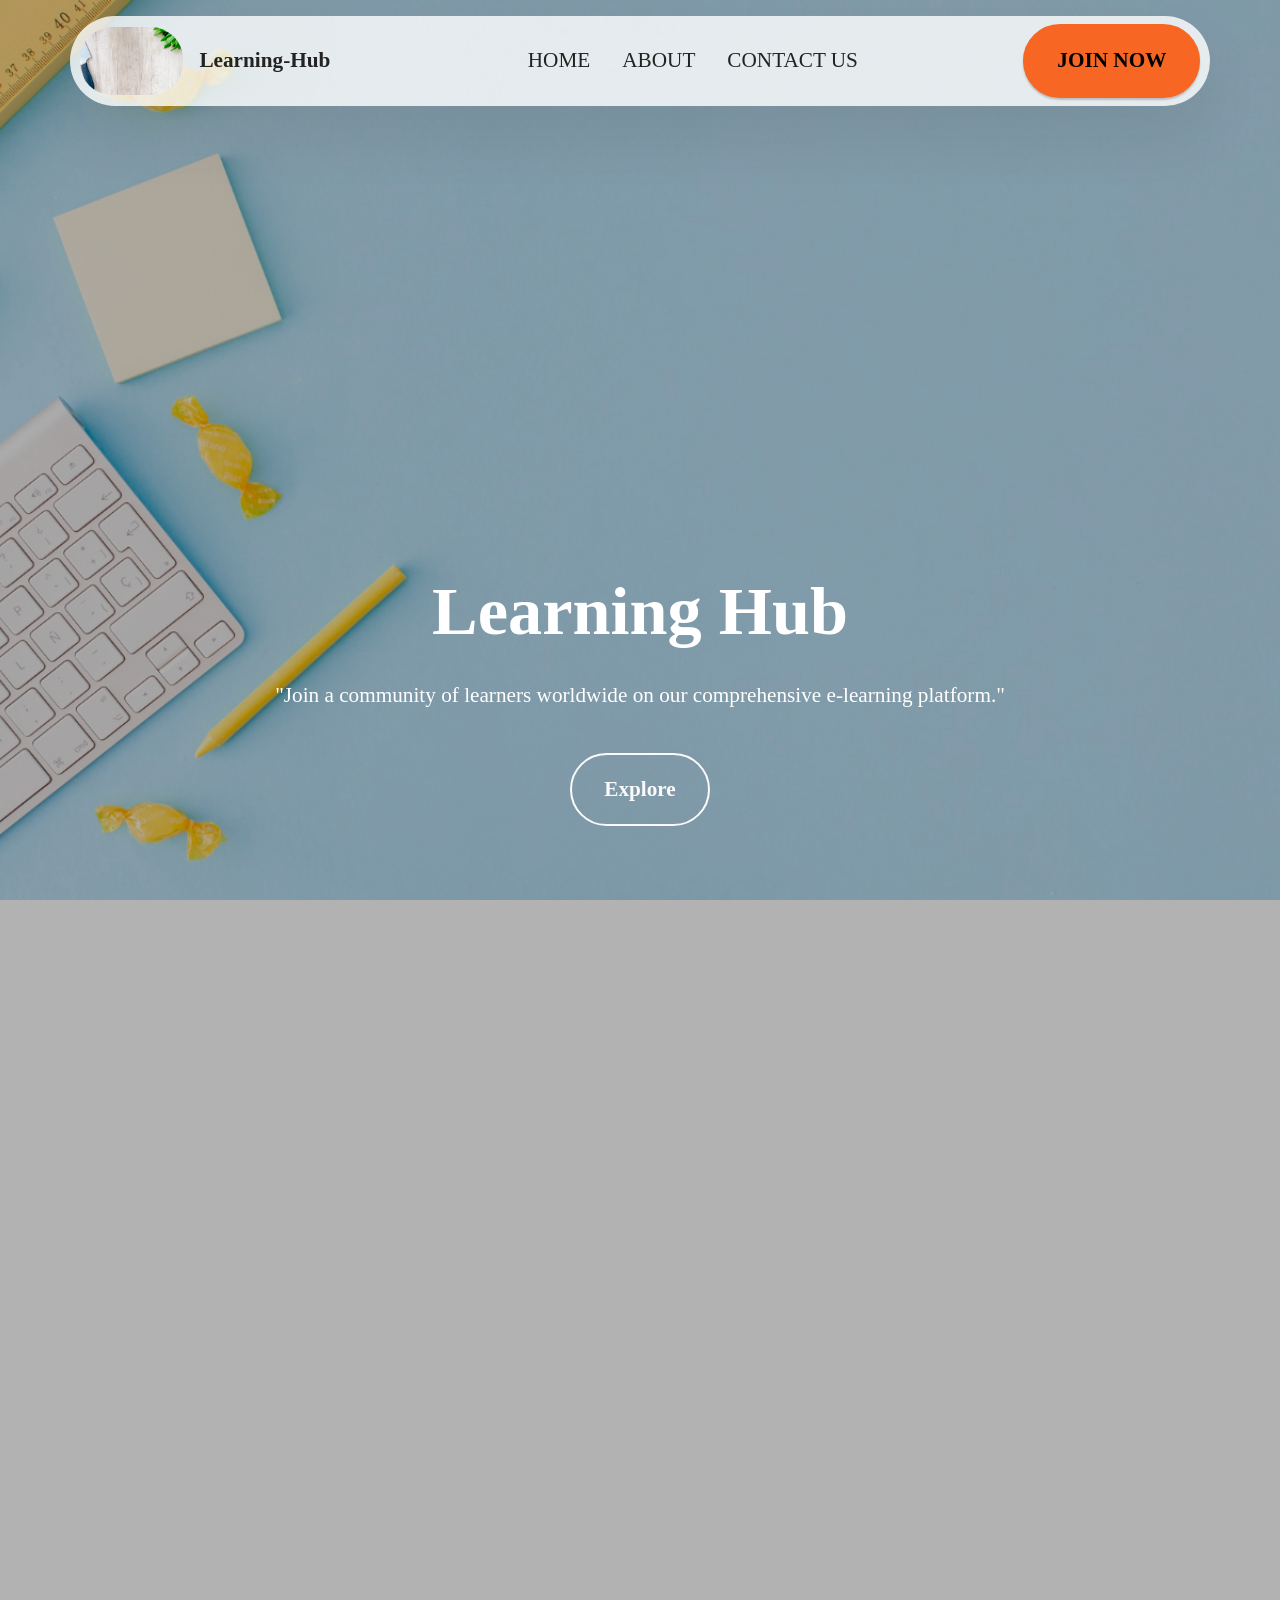
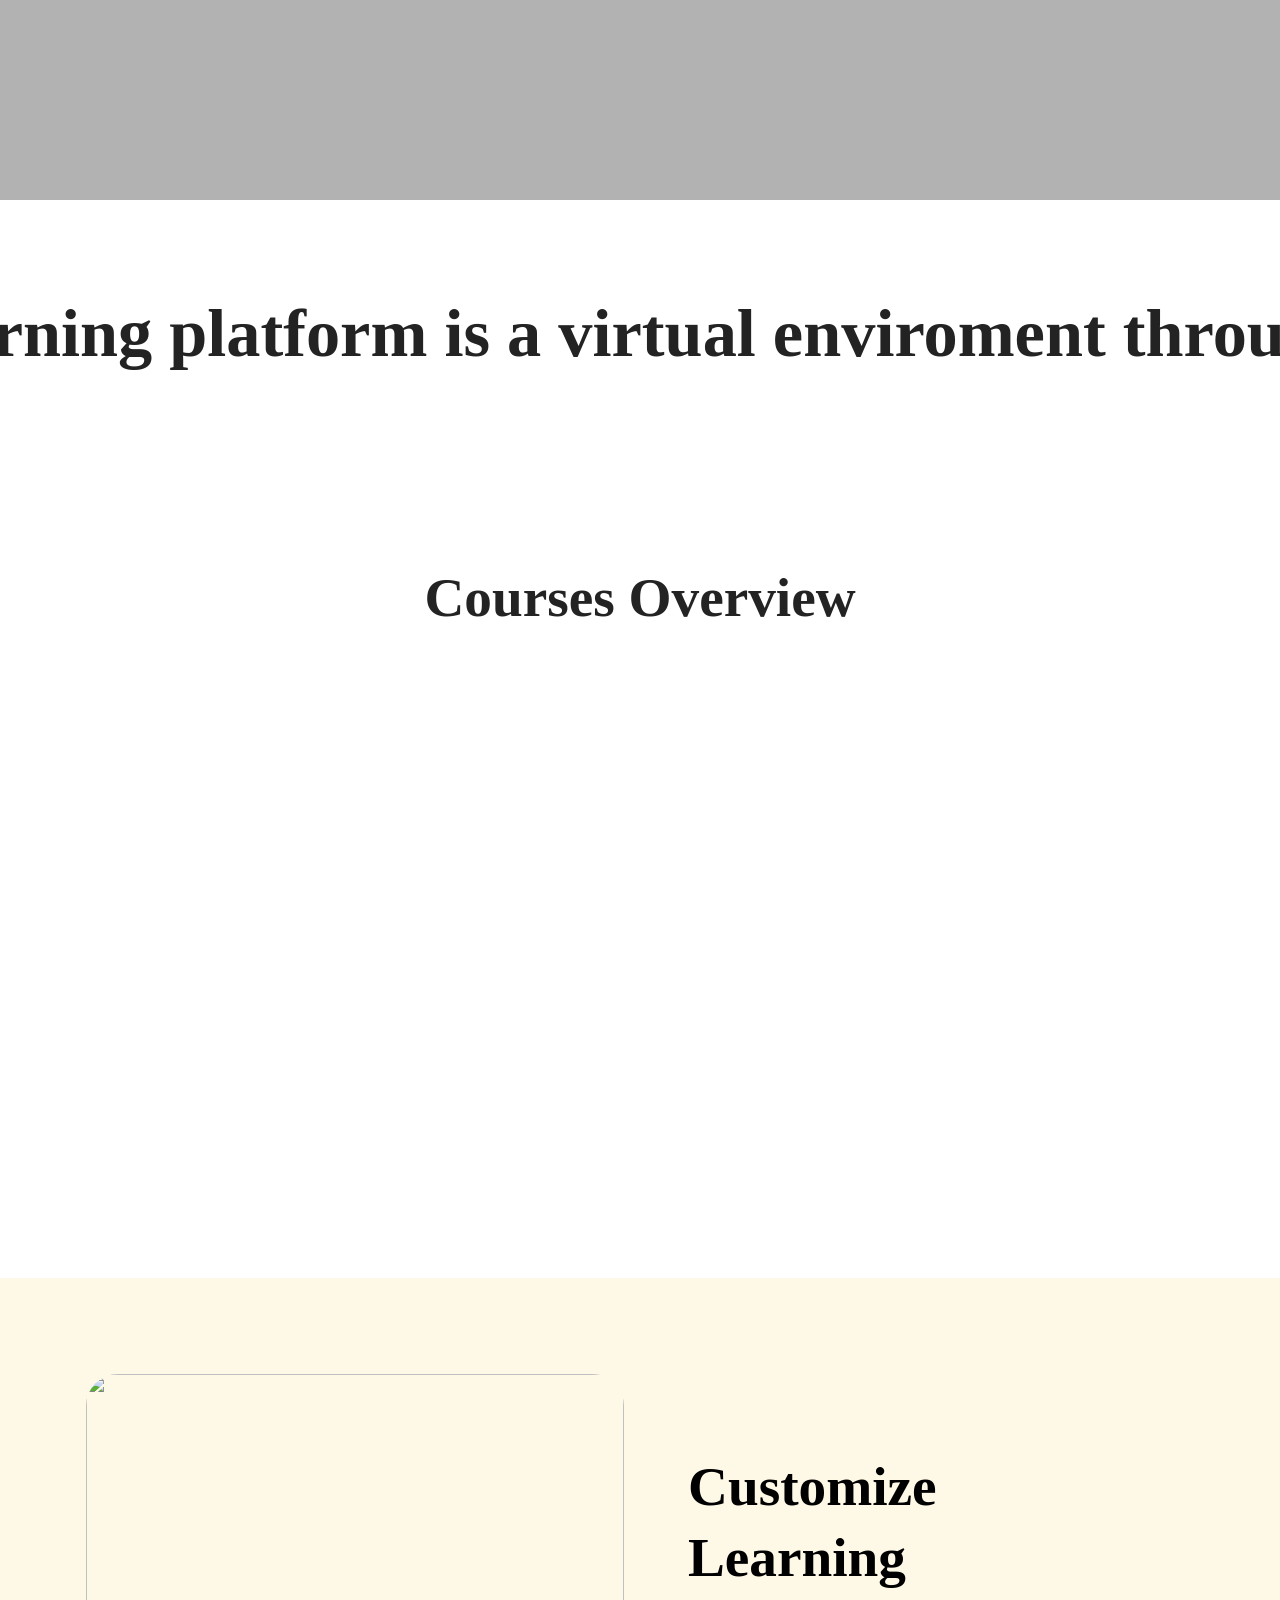
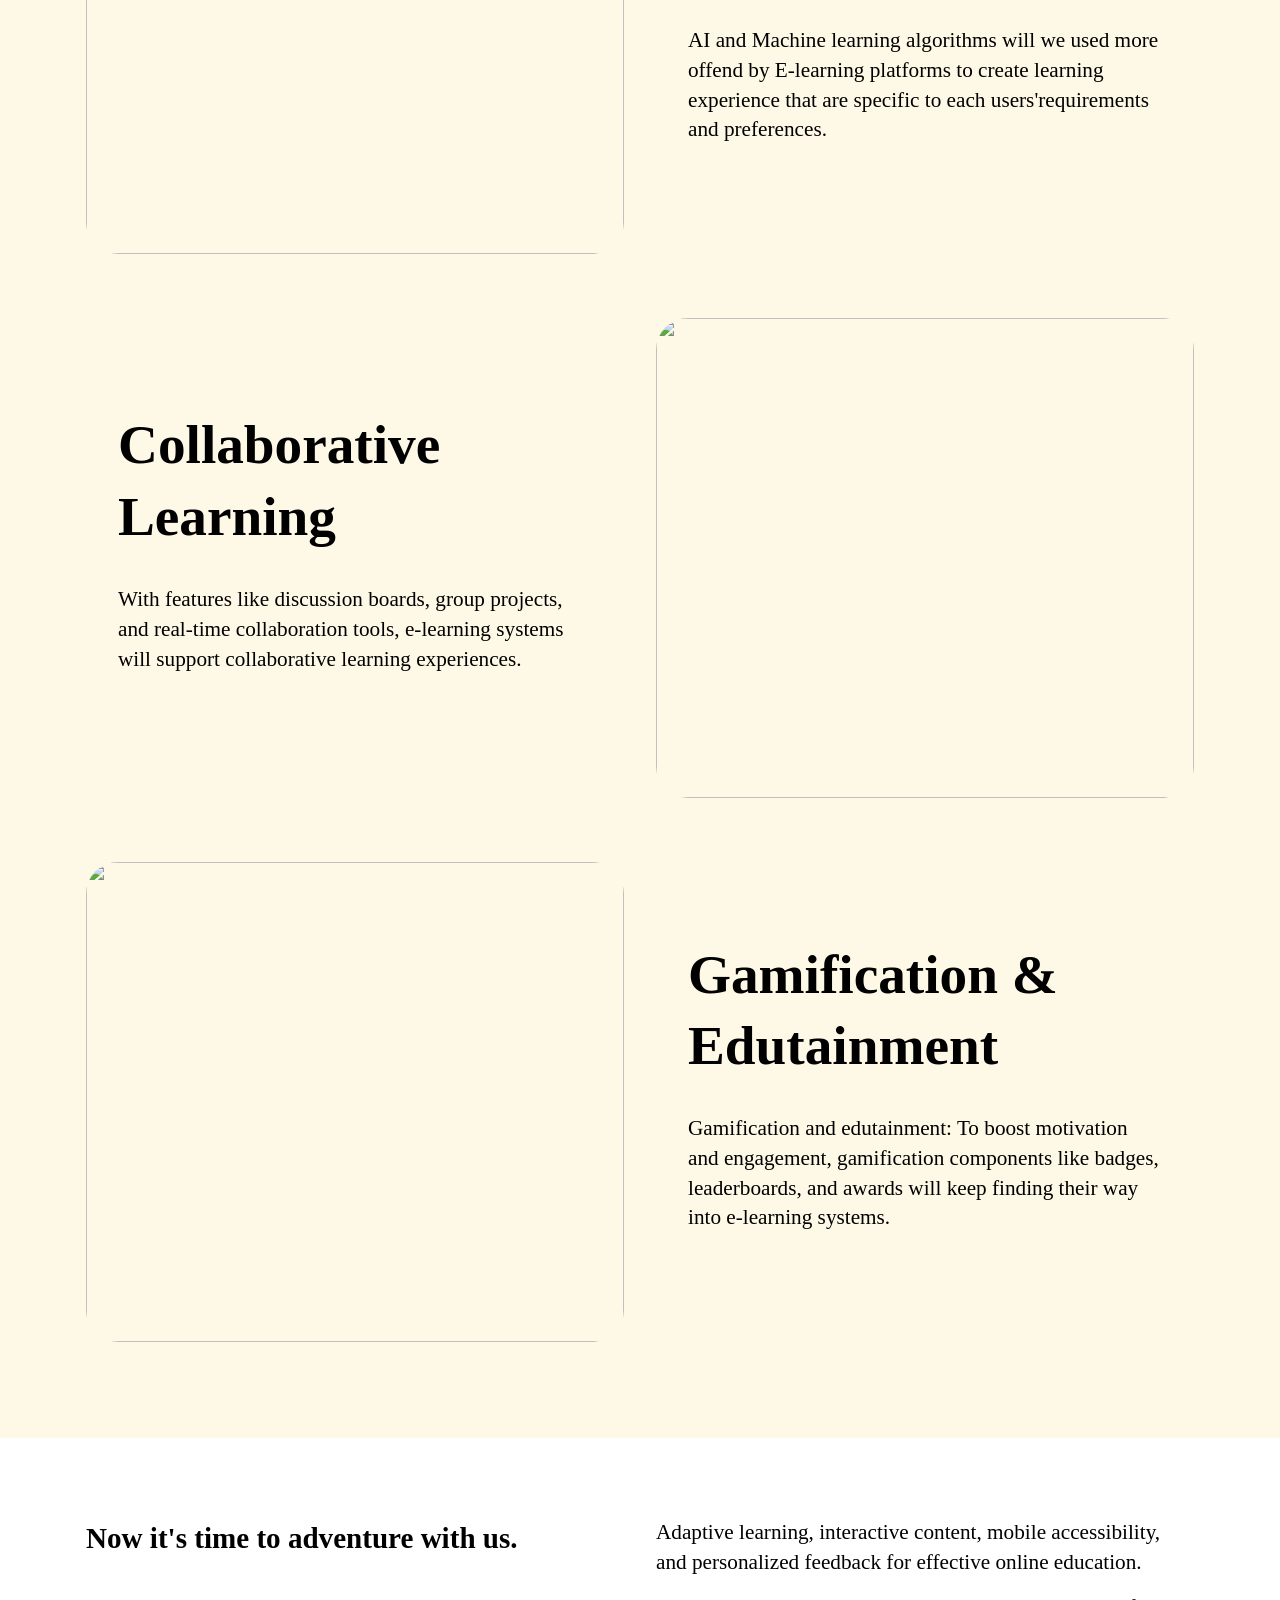
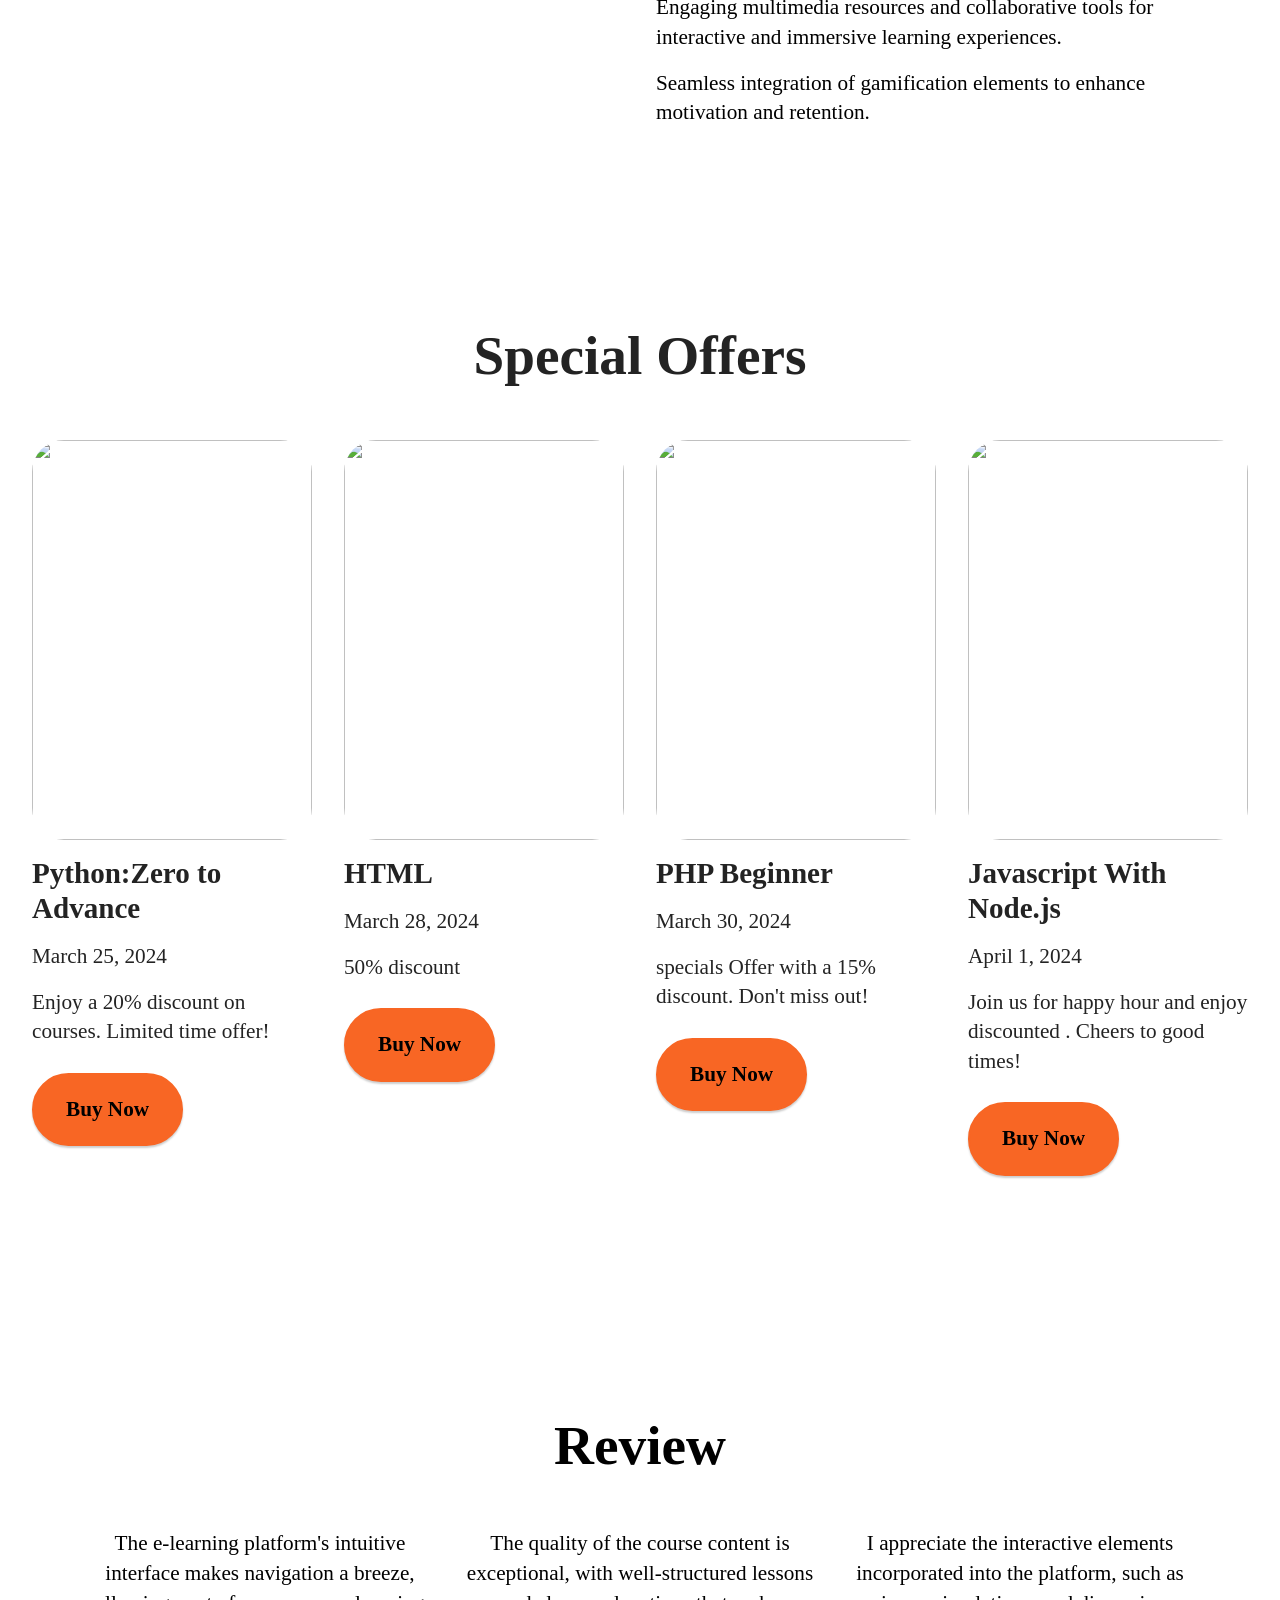
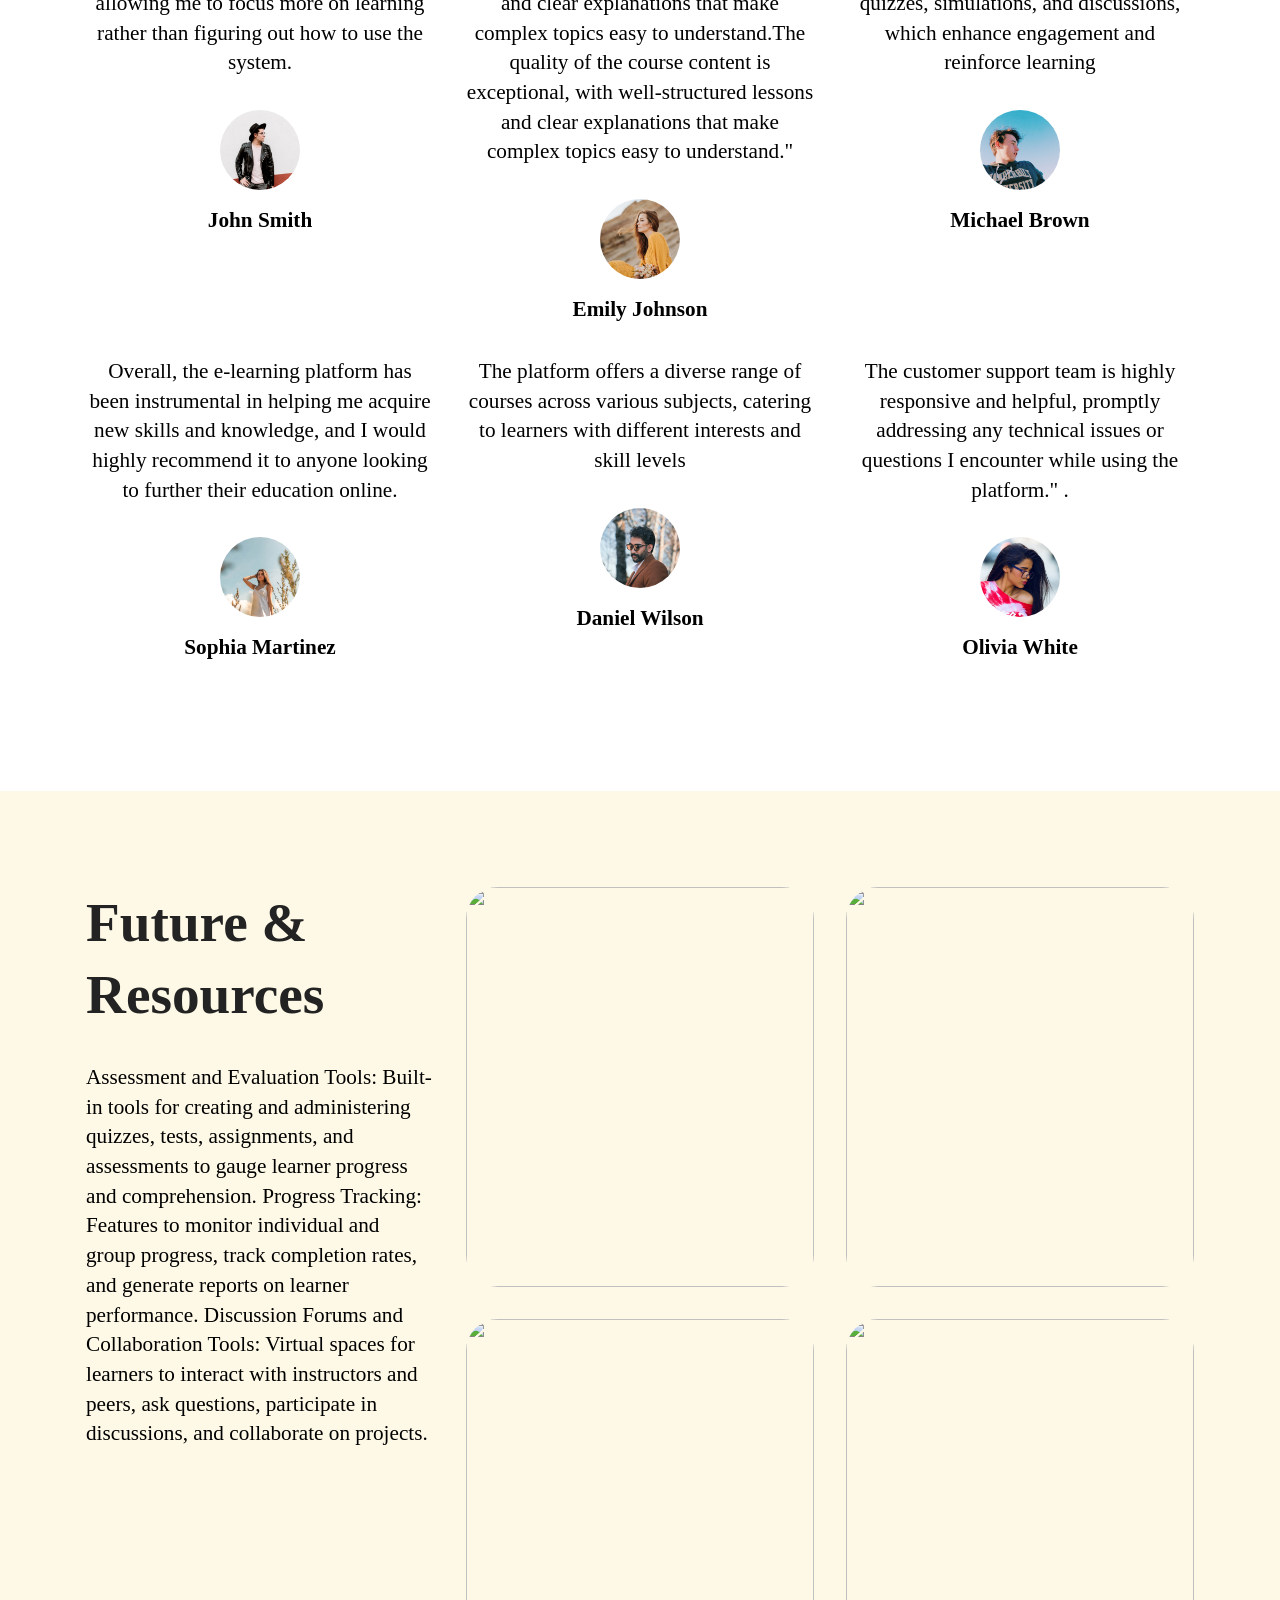
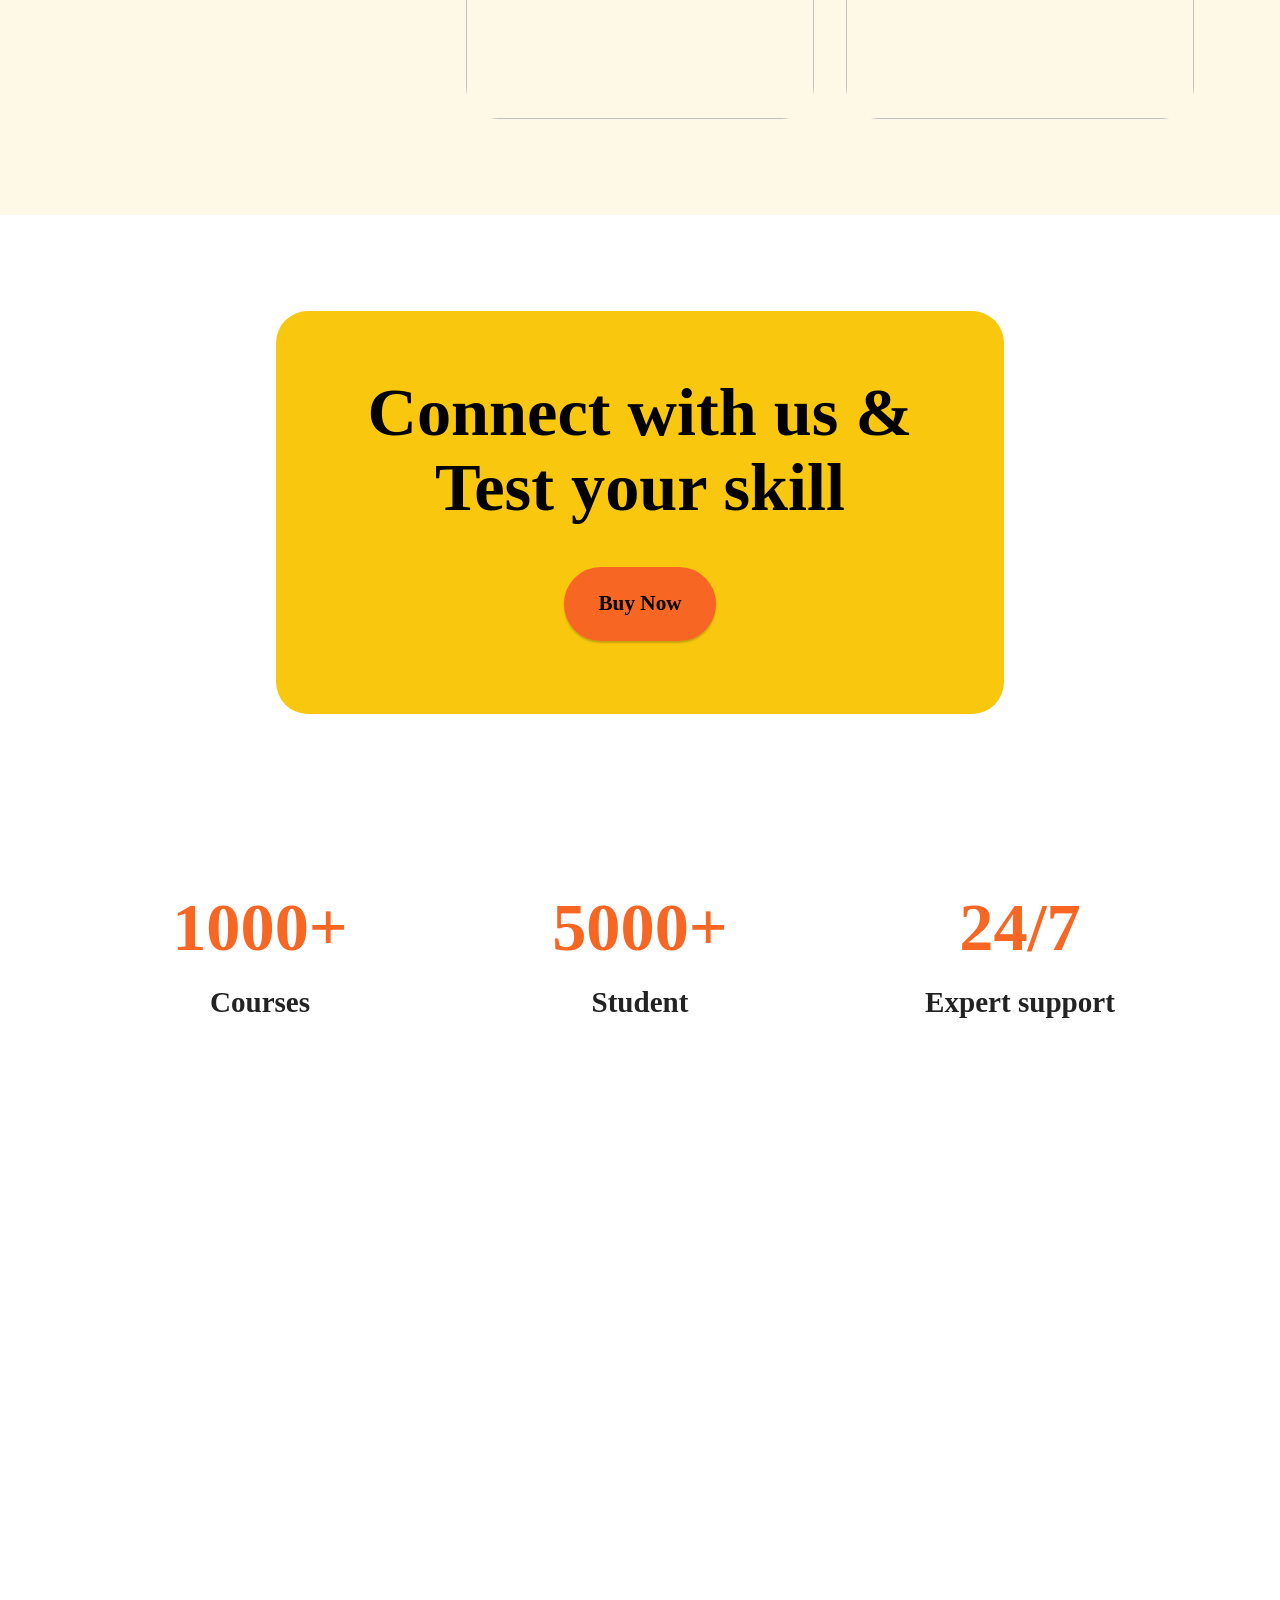
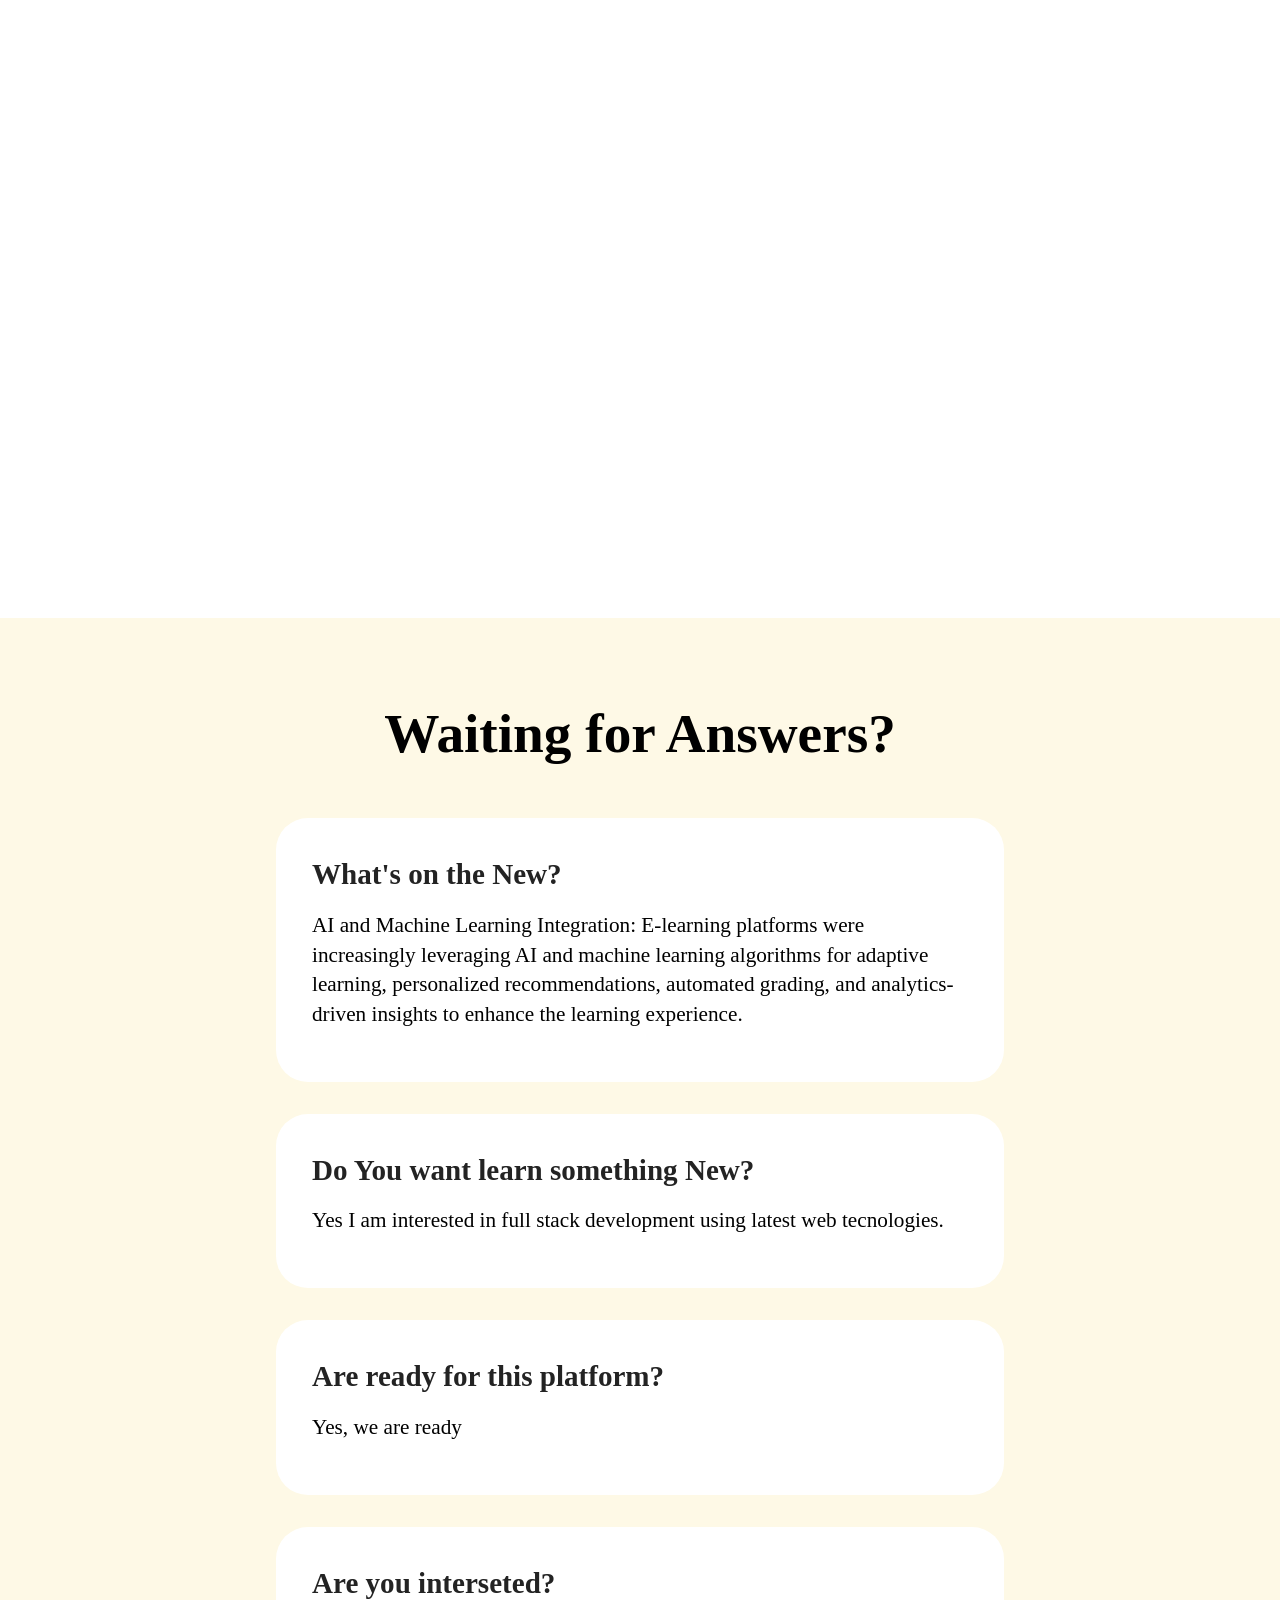
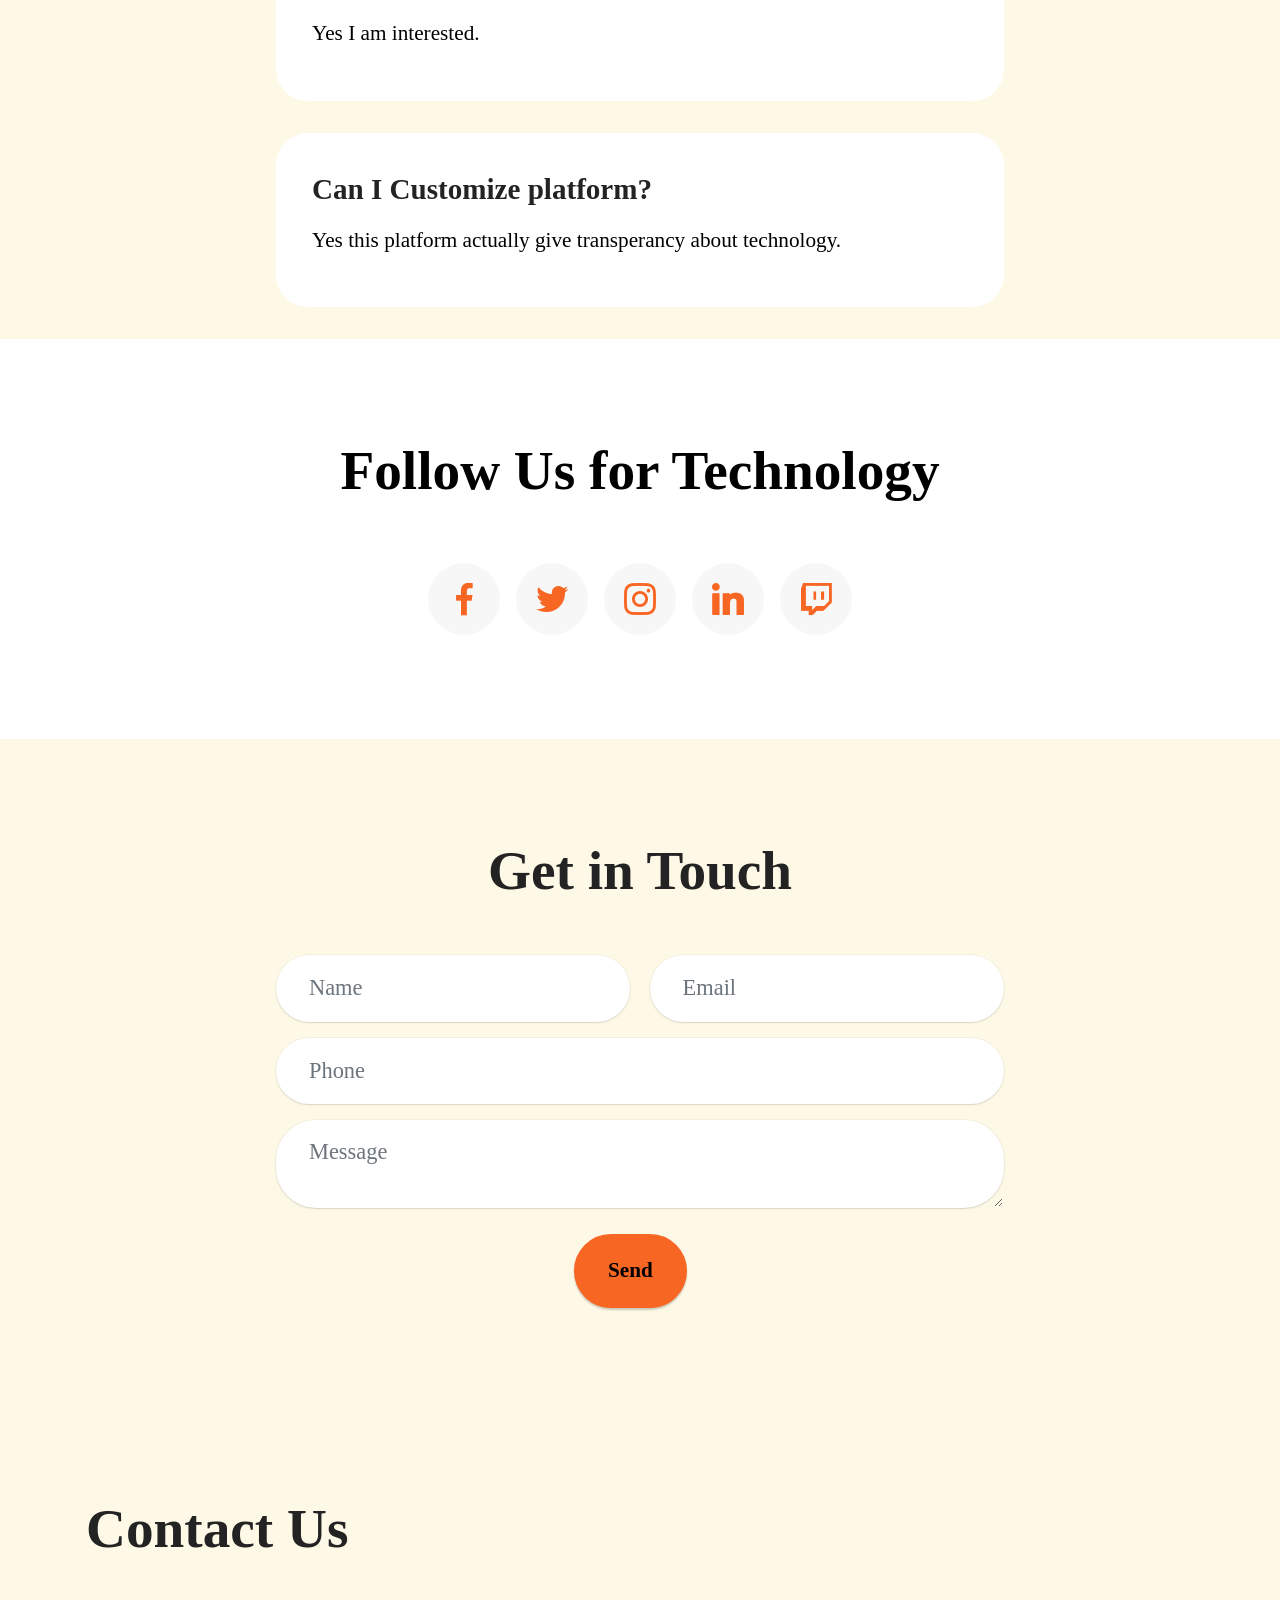
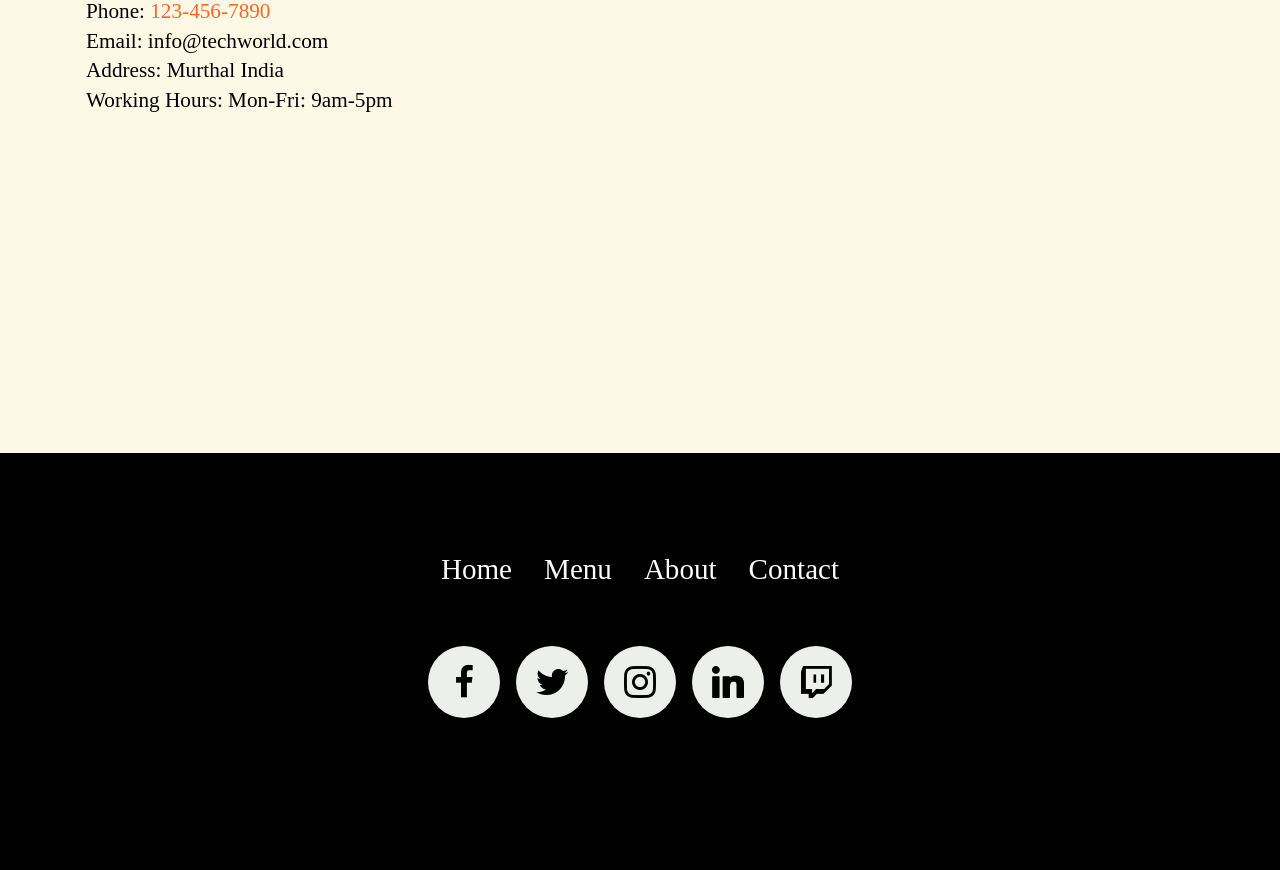
==== commit d5db1520: "Update index.html" ====
--- a/index.html
+++ b/index.html
@@ -7,9 +7,9 @@
   <meta name="generator" content="Mobirise AI v0.01, ai.mobirise.com">
   <meta name="viewport" content="width=device-width, initial-scale=1, minimum-scale=1">
   <link rel="shortcut icon" href="assets/images/logo5.png" type="image/x-icon">
-  <meta name="description" content="Explore a world of delicious cuisines with our diverse selection of food categories.">
+  <meta name="description" content="Explore a world of e learning .">
 
-  <title>Delicious Food Varieties</title>
+  <title>E-Learning</title>
   <link rel="stylesheet" href="assets/web/assets/mobirise-icons2/mobirise2.css">
   <link rel="stylesheet" href="assets/parallax/jarallax.css">
   <link rel="stylesheet" href="assets/bootstrap/css/bootstrap.min.css">
@@ -2090,4 +2090,4 @@
 
   </script>
 </body>
-</html>+</html>
--- a/assets/web/assets/mobirise-icons2/mobirise2.css
+++ b/assets/web/assets/mobirise-icons2/mobirise2.css
@@ -0,0 +1,498 @@
+@font-face {
+  font-family: 'Moririse2';
+  font-display: swap;
+  src:  url('mobirise2.eot?f2bix4');
+  src:  url('mobirise2.eot?f2bix4#iefix') format('embedded-opentype'),
+    url('mobirise2.ttf?f2bix4') format('truetype'),
+    url('mobirise2.woff?f2bix4') format('woff'),
+    url('mobirise2.svg?f2bix4#mobirise2') format('svg');
+  font-weight: normal;
+  font-style: normal;
+}
+
+[class^="mobi-"], [class*=" mobi-"] {
+  /* use !important to prevent issues with browser extensions that change fonts */
+  font-family: 'Moririse2' !important;
+  speak: none;
+  font-style: normal;
+  font-weight: normal;
+  font-variant: normal;
+  text-transform: none;
+  line-height: 1;
+
+  /* Better Font Rendering =========== */
+  -webkit-font-smoothing: antialiased;
+  -moz-osx-font-smoothing: grayscale;
+}
+
+.mobi-mbri-add-submenu:before {
+  content: "\e900";
+}
+.mobi-mbri-alert:before {
+  content: "\e901";
+}
+.mobi-mbri-align-center:before {
+  content: "\e902";
+}
+.mobi-mbri-align-justify:before {
+  content: "\e903";
+}
+.mobi-mbri-align-left:before {
+  content: "\e904";
+}
+.mobi-mbri-align-right:before {
+  content: "\e905";
+}
+.mobi-mbri-android:before {
+  content: "\e906";
+}
+.mobi-mbri-apple:before {
+  content: "\e907";
+}
+.mobi-mbri-arrow-down:before {
+  content: "\e908";
+}
+.mobi-mbri-arrow-next:before {
+  content: "\e909";
+}
+.mobi-mbri-arrow-prev:before {
+  content: "\e90a";
+}
+.mobi-mbri-arrow-up:before {
+  content: "\e90b";
+}
+.mobi-mbri-bold:before {
+  content: "\e90c";
+}
+.mobi-mbri-bookmark:before {
+  content: "\e90d";
+}
+.mobi-mbri-bootstrap:before {
+  content: "\e90e";
+}
+.mobi-mbri-briefcase:before {
+  content: "\e90f";
+}
+.mobi-mbri-browse:before {
+  content: "\e910";
+}
+.mobi-mbri-bulleted-list:before {
+  content: "\e911";
+}
+.mobi-mbri-calendar:before {
+  content: "\e912";
+}
+.mobi-mbri-camera:before {
+  content: "\e913";
+}
+.mobi-mbri-cart-add:before {
+  content: "\e914";
+}
+.mobi-mbri-cart-full:before {
+  content: "\e915";
+}
+.mobi-mbri-cash:before {
+  content: "\e916";
+}
+.mobi-mbri-change-style:before {
+  content: "\e917";
+}
+.mobi-mbri-chat:before {
+  content: "\e918";
+}
+.mobi-mbri-clock:before {
+  content: "\e919";
+}
+.mobi-mbri-close:before {
+  content: "\e91a";
+}
+.mobi-mbri-cloud:before {
+  content: "\e91b";
+}
+.mobi-mbri-code:before {
+  content: "\e91c";
+}
+.mobi-mbri-contact-form:before {
+  content: "\e91d";
+}
+.mobi-mbri-credit-card:before {
+  content: "\e91e";
+}
+.mobi-mbri-cursor-click:before {
+  content: "\e91f";
+}
+.mobi-mbri-cust-feedback:before {
+  content: "\e920";
+}
+.mobi-mbri-database:before {
+  content: "\e921";
+}
+.mobi-mbri-delivery:before {
+  content: "\e922";
+}
+.mobi-mbri-desktop:before {
+  content: "\e923";
+}
+.mobi-mbri-devices:before {
+  content: "\e924";
+}
+.mobi-mbri-down:before {
+  content: "\e925";
+}
+.mobi-mbri-download-2:before {
+  content: "\e926";
+}
+.mobi-mbri-download:before {
+  content: "\e927";
+}
+.mobi-mbri-drag-n-drop-2:before {
+  content: "\e928";
+}
+.mobi-mbri-drag-n-drop:before {
+  content: "\e929";
+}
+.mobi-mbri-edit-2:before {
+  content: "\e92a";
+}
+.mobi-mbri-edit:before {
+  content: "\e92b";
+}
+.mobi-mbri-error:before {
+  content: "\e92c";
+}
+.mobi-mbri-extension:before {
+  content: "\e92d";
+}
+.mobi-mbri-features:before {
+  content: "\e92e";
+}
+.mobi-mbri-file:before {
+  content: "\e92f";
+}
+.mobi-mbri-flag:before {
+  content: "\e930";
+}
+.mobi-mbri-folder:before {
+  content: "\e931";
+}
+.mobi-mbri-gift:before {
+  content: "\e932";
+}
+.mobi-mbri-github:before {
+  content: "\e933";
+}
+.mobi-mbri-globe-2:before {
+  content: "\e934";
+}
+.mobi-mbri-globe:before {
+  content: "\e935";
+}
+.mobi-mbri-growing-chart:before {
+  content: "\e936";
+}
+.mobi-mbri-hearth:before {
+  content: "\e937";
+}
+.mobi-mbri-help:before {
+  content: "\e938";
+}
+.mobi-mbri-home:before {
+  content: "\e939";
+}
+.mobi-mbri-hot-cup:before {
+  content: "\e93a";
+}
+.mobi-mbri-idea:before {
+  content: "\e93b";
+}
+.mobi-mbri-image-gallery:before {
+  content: "\e93c";
+}
+.mobi-mbri-image-slider:before {
+  content: "\e93d";
+}
+.mobi-mbri-info:before {
+  content: "\e93e";
+}
+.mobi-mbri-italic:before {
+  content: "\e93f";
+}
+.mobi-mbri-key:before {
+  content: "\e940";
+}
+.mobi-mbri-laptop:before {
+  content: "\e941";
+}
+.mobi-mbri-layers:before {
+  content: "\e942";
+}
+.mobi-mbri-left-right:before {
+  content: "\e943";
+}
+.mobi-mbri-left:before {
+  content: "\e944";
+}
+.mobi-mbri-letter:before {
+  content: "\e945";
+}
+.mobi-mbri-like:before {
+  content: "\e946";
+}
+.mobi-mbri-link:before {
+  content: "\e947";
+}
+.mobi-mbri-lock:before {
+  content: "\e948";
+}
+.mobi-mbri-login:before {
+  content: "\e949";
+}
+.mobi-mbri-logout:before {
+  content: "\e94a";
+}
+.mobi-mbri-magic-stick:before {
+  content: "\e94b";
+}
+.mobi-mbri-map-pin:before {
+  content: "\e94c";
+}
+.mobi-mbri-menu:before {
+  content: "\e94d";
+}
+.mobi-mbri-mobile-2:before {
+  content: "\e94e";
+}
+.mobi-mbri-mobile-horizontal:before {
+  content: "\e94f";
+}
+.mobi-mbri-mobile:before {
+  content: "\e950";
+}
+.mobi-mbri-mobirise:before {
+  content: "\e951";
+}
+.mobi-mbri-more-horizontal:before {
+  content: "\e952";
+}
+.mobi-mbri-more-vertical:before {
+  content: "\e953";
+}
+.mobi-mbri-music:before {
+  content: "\e954";
+}
+.mobi-mbri-new-file:before {
+  content: "\e955";
+}
+.mobi-mbri-numbered-list:before {
+  content: "\e956";
+}
+.mobi-mbri-opened-folder:before {
+  content: "\e957";
+}
+.mobi-mbri-pages:before {
+  content: "\e958";
+}
+.mobi-mbri-paper-plane:before {
+  content: "\e959";
+}
+.mobi-mbri-paperclip:before {
+  content: "\e95a";
+}
+.mobi-mbri-phone:before {
+  content: "\e95b";
+}
+.mobi-mbri-photo:before {
+  content: "\e95c";
+}
+.mobi-mbri-photos:before {
+  content: "\e95d";
+}
+.mobi-mbri-pin:before {
+  content: "\e95e";
+}
+.mobi-mbri-play:before {
+  content: "\e95f";
+}
+.mobi-mbri-plus:before {
+  content: "\e960";
+}
+.mobi-mbri-preview:before {
+  content: "\e961";
+}
+.mobi-mbri-print:before {
+  content: "\e962";
+}
+.mobi-mbri-protect:before {
+  content: "\e963";
+}
+.mobi-mbri-question:before {
+  content: "\e964";
+}
+.mobi-mbri-quote-left:before {
+  content: "\e965";
+}
+.mobi-mbri-quote-right:before {
+  content: "\e966";
+}
+.mobi-mbri-redo:before {
+  content: "\e967";
+}
+.mobi-mbri-refresh:before {
+  content: "\e968";
+}
+.mobi-mbri-responsive-2:before {
+  content: "\e969";
+}
+.mobi-mbri-responsive:before {
+  content: "\e96a";
+}
+.mobi-mbri-right:before {
+  content: "\e96b";
+}
+.mobi-mbri-rocket:before {
+  content: "\e96c";
+}
+.mobi-mbri-sad-face:before {
+  content: "\e96d";
+}
+.mobi-mbri-sale:before {
+  content: "\e96e";
+}
+.mobi-mbri-save:before {
+  content: "\e96f";
+}
+.mobi-mbri-search:before {
+  content: "\e970";
+}
+.mobi-mbri-setting-2:before {
+  content: "\e971";
+}
+.mobi-mbri-setting-3:before {
+  content: "\e972";
+}
+.mobi-mbri-setting:before {
+  content: "\e973";
+}
+.mobi-mbri-share:before {
+  content: "\e974";
+}
+.mobi-mbri-shopping-bag:before {
+  content: "\e975";
+}
+.mobi-mbri-shopping-basket:before {
+  content: "\e976";
+}
+.mobi-mbri-shopping-cart:before {
+  content: "\e977";
+}
+.mobi-mbri-sites:before {
+  content: "\e978";
+}
+.mobi-mbri-smile-face:before {
+  content: "\e979";
+}
+.mobi-mbri-speed:before {
+  content: "\e97a";
+}
+.mobi-mbri-star:before {
+  content: "\e97b";
+}
+.mobi-mbri-success:before {
+  content: "\e97c";
+}
+.mobi-mbri-sun:before {
+  content: "\e97d";
+}
+.mobi-mbri-sun2:before {
+  content: "\e97e";
+}
+.mobi-mbri-tablet-vertical:before {
+  content: "\e97f";
+}
+.mobi-mbri-tablet:before {
+  content: "\e980";
+}
+.mobi-mbri-target:before {
+  content: "\e981";
+}
+.mobi-mbri-timer:before {
+  content: "\e982";
+}
+.mobi-mbri-to-ftp:before {
+  content: "\e983";
+}
+.mobi-mbri-to-local-drive:before {
+  content: "\e984";
+}
+.mobi-mbri-touch-swipe:before {
+  content: "\e985";
+}
+.mobi-mbri-touch:before {
+  content: "\e986";
+}
+.mobi-mbri-trash:before {
+  content: "\e987";
+}
+.mobi-mbri-underline:before {
+  content: "\e988";
+}
+.mobi-mbri-undo:before {
+  content: "\e989";
+}
+.mobi-mbri-unlink:before {
+  content: "\e98a";
+}
+.mobi-mbri-unlock:before {
+  content: "\e98b";
+}
+.mobi-mbri-up-down:before {
+  content: "\e98c";
+}
+.mobi-mbri-up:before {
+  content: "\e98d";
+}
+.mobi-mbri-update:before {
+  content: "\e98e";
+}
+.mobi-mbri-upload-2:before {
+  content: "\e98f";
+}
+.mobi-mbri-upload:before {
+  content: "\e990";
+}
+.mobi-mbri-user-2:before {
+  content: "\e991";
+}
+.mobi-mbri-user:before {
+  content: "\e992";
+}
+.mobi-mbri-users:before {
+  content: "\e993";
+}
+.mobi-mbri-video-play:before {
+  content: "\e994";
+}
+.mobi-mbri-video:before {
+  content: "\e995";
+}
+.mobi-mbri-watch:before {
+  content: "\e996";
+}
+.mobi-mbri-website-theme-2:before {
+  content: "\e997";
+}
+.mobi-mbri-website-theme:before {
+  content: "\e998";
+}
+.mobi-mbri-wifi:before {
+  content: "\e999";
+}
+.mobi-mbri-windows:before {
+  content: "\e99a";
+}
+.mobi-mbri-zoom-in:before {
+  content: "\e99b";
+}
+.mobi-mbri-zoom-out:before {
+  content: "\e99c";
+}
--- a/assets/parallax/jarallax.css
+++ b/assets/parallax/jarallax.css
@@ -0,0 +1,15 @@
+.jarallax {
+    position: relative;
+    z-index: 0;
+}
+.jarallax > .jarallax-img {
+    position: absolute;
+    object-fit: cover;
+    /* support for plugin https://github.com/bfred-it/object-fit-images */
+    font-family: 'object-fit: cover;';
+    top: 0;
+    left: 0;
+    width: 100%;
+    height: 100%;
+    z-index: -1;
+}
--- a/assets/dropdown/css/style.css
+++ b/assets/dropdown/css/style.css
@@ -0,0 +1,273 @@
+.navbar-dropdown {
+  left: 0;
+  padding: 0;
+  position: absolute;
+  right: 0;
+  top: 0;
+  transition: all 0.45s ease;
+  z-index: 1030;
+  background: #282828; }
+  .navbar-dropdown .navbar-logo {
+    margin-right: 0.8rem;
+    transition: margin 0.3s ease-in-out;
+    vertical-align: middle; }
+    .navbar-dropdown .navbar-logo img {
+      height: 3.125rem;
+      transition: all 0.3s ease-in-out; }
+    .navbar-dropdown .navbar-logo.mbr-iconfont {
+      font-size: 3.125rem;
+      line-height: 3.125rem; }
+  .navbar-dropdown .navbar-caption {
+    font-weight: 700;
+    white-space: normal;
+    vertical-align: -4px;
+    line-height: 3.125rem !important; }
+    .navbar-dropdown .navbar-caption, .navbar-dropdown .navbar-caption:hover {
+      color: inherit;
+      text-decoration: none; }
+  .navbar-dropdown .mbr-iconfont + .navbar-caption {
+    vertical-align: -1px; }
+  .navbar-dropdown.navbar-fixed-top {
+    position: fixed; }
+  .navbar-dropdown .navbar-brand span {
+    vertical-align: -4px; }
+  .navbar-dropdown.bg-color.transparent {
+    background: none; }
+  .navbar-dropdown.navbar-short .navbar-brand {
+    padding: 0.625rem 0; }
+    .navbar-dropdown.navbar-short .navbar-brand span {
+      vertical-align: -1px; }
+  .navbar-dropdown.navbar-short .navbar-caption {
+    line-height: 2.375rem !important;
+    vertical-align: -2px; }
+  .navbar-dropdown.navbar-short .navbar-logo {
+    margin-right: 0.5rem; }
+    .navbar-dropdown.navbar-short .navbar-logo img {
+      height: 2.375rem; }
+    .navbar-dropdown.navbar-short .navbar-logo.mbr-iconfont {
+      font-size: 2.375rem;
+      line-height: 2.375rem; }
+  .navbar-dropdown.navbar-short .mbr-table-cell {
+    height: 3.625rem; }
+  .navbar-dropdown .navbar-close {
+    left: 0.6875rem;
+    position: fixed;
+    top: 0.75rem;
+    z-index: 1000; }
+  .navbar-dropdown .hamburger-icon {
+    content: "";
+    display: inline-block;
+    vertical-align: middle;
+    width: 16px;
+    -webkit-box-shadow: 0 -6px 0 1px #282828,0 0 0 1px #282828,0 6px 0 1px #282828;
+    -moz-box-shadow: 0 -6px 0 1px #282828,0 0 0 1px #282828,0 6px 0 1px #282828;
+    box-shadow: 0 -6px 0 1px #282828,0 0 0 1px #282828,0 6px 0 1px #282828; }
+
+.dropdown-menu .dropdown-toggle[data-toggle="dropdown-submenu"]::after {
+  border-bottom: 0.35em solid transparent;
+  border-left: 0.35em solid;
+  border-right: 0;
+  border-top: 0.35em solid transparent;
+  margin-left: 0.3rem; }
+
+.dropdown-menu .dropdown-item:focus {
+  outline: 0; }
+
+.nav-dropdown {
+  font-size: 0.75rem;
+  font-weight: 500;
+  height: auto !important; }
+  .nav-dropdown .nav-btn {
+    padding-left: 1rem; }
+  .nav-dropdown .link {
+    margin: .667em 1.667em;
+    font-weight: 500;
+    padding: 0;
+    transition: color .2s ease-in-out; }
+    .nav-dropdown .link.dropdown-toggle {
+      margin-right: 2.583em; }
+      .nav-dropdown .link.dropdown-toggle::after {
+        margin-left: .25rem;
+        border-top: 0.35em solid;
+        border-right: 0.35em solid transparent;
+        border-left: 0.35em solid transparent;
+        border-bottom: 0; }
+      .nav-dropdown .link.dropdown-toggle[aria-expanded="true"] {
+        margin: 0;
+        padding: 0.667em 3.263em  0.667em 1.667em; }
+  .nav-dropdown .link::after,
+  .nav-dropdown .dropdown-item::after {
+    color: inherit; }
+  .nav-dropdown .btn {
+    font-size: 0.75rem;
+    font-weight: 700;
+    letter-spacing: 0;
+    margin-bottom: 0;
+    padding-left: 1.25rem;
+    padding-right: 1.25rem; }
+  .nav-dropdown .dropdown-menu {
+    border-radius: 0;
+    border: 0;
+    left: 0;
+    margin: 0;
+    padding-bottom: 1.25rem;
+    padding-top: 1.25rem;
+    position: relative; }
+  .nav-dropdown .dropdown-submenu {
+    margin-left: 0.125rem;
+    top: 0; }
+  .nav-dropdown .dropdown-item {
+    font-weight: 500;
+    line-height: 2;
+    padding: 0.3846em 4.615em 0.3846em 1.5385em;
+    position: relative;
+    transition: color .2s ease-in-out, background-color .2s ease-in-out; }
+    .nav-dropdown .dropdown-item::after {
+      margin-top: -0.3077em;
+      position: absolute;
+      right: 1.1538em;
+      top: 50%; }
+    .nav-dropdown .dropdown-item:focus, .nav-dropdown .dropdown-item:hover {
+      background: none; }
+
+@media (max-width: 767px) {
+  .nav-dropdown.navbar-toggleable-sm {
+    bottom: 0;
+    display: none;
+    left: 0;
+    overflow-x: hidden;
+    position: fixed;
+    top: 0;
+    transform: translateX(-100%);
+    -ms-transform: translateX(-100%);
+    -webkit-transform: translateX(-100%);
+    width: 18.75rem;
+    z-index: 999; } }
+.nav-dropdown.navbar-toggleable-xl {
+  bottom: 0;
+  display: none;
+  left: 0;
+  overflow-x: hidden;
+  position: fixed;
+  top: 0;
+  transform: translateX(-100%);
+  -ms-transform: translateX(-100%);
+  -webkit-transform: translateX(-100%);
+  width: 18.75rem;
+  z-index: 999; }
+
+.nav-dropdown-sm {
+  display: block !important;
+  overflow-x: hidden;
+  overflow: auto;
+  padding-top: 3.875rem; }
+  .nav-dropdown-sm::after {
+    content: "";
+    display: block;
+    height: 3rem;
+    width: 100%; }
+  .nav-dropdown-sm.collapse.in ~ .navbar-close {
+    display: block !important; }
+  .nav-dropdown-sm.collapsing, .nav-dropdown-sm.collapse.in {
+    transform: translateX(0);
+    -ms-transform: translateX(0);
+    -webkit-transform: translateX(0);
+    transition: all 0.25s ease-out;
+    -webkit-transition: all 0.25s ease-out;
+    background: #282828; }
+  .nav-dropdown-sm.collapsing[aria-expanded="false"] {
+    transform: translateX(-100%);
+    -ms-transform: translateX(-100%);
+    -webkit-transform: translateX(-100%); }
+  .nav-dropdown-sm .nav-item {
+    display: block;
+    margin-left: 0 !important;
+    padding-left: 0; }
+  .nav-dropdown-sm .link,
+  .nav-dropdown-sm .dropdown-item {
+    border-top: 1px dotted rgba(255, 255, 255, 0.1);
+    font-size: 0.8125rem;
+    line-height: 1.6;
+    margin: 0 !important;
+    padding: 0.875rem 2.4rem 0.875rem 1.5625rem !important;
+    position: relative;
+    white-space: normal; }
+    .nav-dropdown-sm .link:focus, .nav-dropdown-sm .link:hover,
+    .nav-dropdown-sm .dropdown-item:focus,
+    .nav-dropdown-sm .dropdown-item:hover {
+      background: rgba(0, 0, 0, 0.2) !important;
+      color: #c0a375; }
+  .nav-dropdown-sm .nav-btn {
+    position: relative;
+    padding: 1.5625rem 1.5625rem 0 1.5625rem; }
+    .nav-dropdown-sm .nav-btn::before {
+      border-top: 1px dotted rgba(255, 255, 255, 0.1);
+      content: "";
+      left: 0;
+      position: absolute;
+      top: 0;
+      width: 100%; }
+    .nav-dropdown-sm .nav-btn + .nav-btn {
+      padding-top: 0.625rem; }
+      .nav-dropdown-sm .nav-btn + .nav-btn::before {
+        display: none; }
+  .nav-dropdown-sm .btn {
+    padding: 0.625rem 0; }
+  .nav-dropdown-sm .dropdown-toggle[data-toggle="dropdown-submenu"]::after {
+    margin-left: .25rem;
+    border-top: 0.35em solid;
+    border-right: 0.35em solid transparent;
+    border-left: 0.35em solid transparent;
+    border-bottom: 0; }
+  .nav-dropdown-sm .dropdown-toggle[data-toggle="dropdown-submenu"][aria-expanded="true"]::after {
+    border-top: 0;
+    border-right: 0.35em solid transparent;
+    border-left: 0.35em solid transparent;
+    border-bottom: 0.35em solid; }
+  .nav-dropdown-sm .dropdown-menu {
+    margin: 0;
+    padding: 0;
+    position: relative;
+    top: 0;
+    left: 0;
+    width: 100%;
+    border: 0;
+    float: none;
+    border-radius: 0;
+    background: none; }
+  .nav-dropdown-sm .dropdown-submenu {
+    left: 100%;
+    margin-left: 0.125rem;
+    margin-top: -1.25rem;
+    top: 0; }
+
+.navbar-toggleable-sm .nav-dropdown .dropdown-menu {
+  position: absolute; }
+
+.navbar-toggleable-sm .nav-dropdown .dropdown-submenu {
+  left: 100%;
+  margin-left: 0.125rem;
+  margin-top: -1.25rem;
+  top: 0; }
+
+.navbar-toggleable-sm.opened .nav-dropdown .dropdown-menu {
+  position: relative; }
+
+.navbar-toggleable-sm.opened .nav-dropdown .dropdown-submenu {
+  left: 0;
+  margin-left: 00rem;
+  margin-top: 0rem;
+  top: 0; }
+
+.is-builder .nav-dropdown.collapsing {
+  transition: none !important; }
+
+
+.engine {
+	position: absolute;
+	text-indent: -2400px;
+	text-align: center;
+	padding: 0;
+	top: 0;
+	left: -2400px;
+}
--- a/assets/socicon/css/styles.css
+++ b/assets/socicon/css/styles.css
@@ -0,0 +1,934 @@
+@charset "UTF-8";
+
+@font-face {
+  font-family: 'Socicon';
+  src:  url('../fonts/socicon.eot');
+  src:  url('../fonts/socicon.eot?#iefix') format('embedded-opentype'),
+    url('../fonts/socicon.woff2') format('woff2'),
+    url('../fonts/socicon.ttf') format('truetype'),
+    url('../fonts/socicon.woff') format('woff'),
+    url('../fonts/socicon.svg#socicon') format('svg');
+  font-weight: normal;
+  font-style: normal;
+  font-display: swap;
+}
+
+[data-icon]:before {
+  font-family: "socicon" !important;
+  content: attr(data-icon);
+  font-style: normal !important;
+  font-weight: normal !important;
+  font-variant: normal !important;
+  text-transform: none !important;
+  speak: none;
+  line-height: 1;
+  -webkit-font-smoothing: antialiased;
+  -moz-osx-font-smoothing: grayscale;
+}
+
+[class^="socicon-"], [class*=" socicon-"] {
+  /* use !important to prevent issues with browser extensions that change fonts */
+  font-family: 'Socicon' !important;
+  speak: none;
+  font-style: normal;
+  font-weight: normal;
+  font-variant: normal;
+  text-transform: none;
+  line-height: 1;
+
+  /* Better Font Rendering =========== */
+  -webkit-font-smoothing: antialiased;
+  -moz-osx-font-smoothing: grayscale;
+}
+
+.socicon-eitaa:before {
+  content: "\e97c";
+}
+.socicon-soroush:before {
+  content: "\e97d";
+}
+.socicon-bale:before {
+  content: "\e97e";
+}
+.socicon-zazzle:before {
+  content: "\e97b";
+}
+.socicon-society6:before {
+  content: "\e97a";
+}
+.socicon-redbubble:before {
+  content: "\e979";
+}
+.socicon-avvo:before {
+  content: "\e978";
+}
+.socicon-stitcher:before {
+  content: "\e977";
+}
+.socicon-googlehangouts:before {
+  content: "\e974";
+}
+.socicon-dlive:before {
+  content: "\e975";
+}
+.socicon-vsco:before {
+  content: "\e976";
+}
+.socicon-flipboard:before {
+  content: "\e973";
+}
+.socicon-ubuntu:before {
+  content: "\e958";
+}
+.socicon-artstation:before {
+  content: "\e959";
+}
+.socicon-invision:before {
+  content: "\e95a";
+}
+.socicon-torial:before {
+  content: "\e95b";
+}
+.socicon-collectorz:before {
+  content: "\e95c";
+}
+.socicon-seenthis:before {
+  content: "\e95d";
+}
+.socicon-googleplaymusic:before {
+  content: "\e95e";
+}
+.socicon-debian:before {
+  content: "\e95f";
+}
+.socicon-filmfreeway:before {
+  content: "\e960";
+}
+.socicon-gnome:before {
+  content: "\e961";
+}
+.socicon-itchio:before {
+  content: "\e962";
+}
+.socicon-jamendo:before {
+  content: "\e963";
+}
+.socicon-mix:before {
+  content: "\e964";
+}
+.socicon-sharepoint:before {
+  content: "\e965";
+}
+.socicon-tinder:before {
+  content: "\e966";
+}
+.socicon-windguru:before {
+  content: "\e967";
+}
+.socicon-cdbaby:before {
+  content: "\e968";
+}
+.socicon-elementaryos:before {
+  content: "\e969";
+}
+.socicon-stage32:before {
+  content: "\e96a";
+}
+.socicon-tiktok:before {
+  content: "\e96b";
+}
+.socicon-gitter:before {
+  content: "\e96c";
+}
+.socicon-letterboxd:before {
+  content: "\e96d";
+}
+.socicon-threema:before {
+  content: "\e96e";
+}
+.socicon-splice:before {
+  content: "\e96f";
+}
+.socicon-metapop:before {
+  content: "\e970";
+}
+.socicon-naver:before {
+  content: "\e971";
+}
+.socicon-remote:before {
+  content: "\e972";
+}
+.socicon-internet:before {
+  content: "\e957";
+}
+.socicon-moddb:before {
+  content: "\e94b";
+}
+.socicon-indiedb:before {
+  content: "\e94c";
+}
+.socicon-traxsource:before {
+  content: "\e94d";
+}
+.socicon-gamefor:before {
+  content: "\e94e";
+}
+.socicon-pixiv:before {
+  content: "\e94f";
+}
+.socicon-myanimelist:before {
+  content: "\e950";
+}
+.socicon-blackberry:before {
+  content: "\e951";
+}
+.socicon-wickr:before {
+  content: "\e952";
+}
+.socicon-spip:before {
+  content: "\e953";
+}
+.socicon-napster:before {
+  content: "\e954";
+}
+.socicon-beatport:before {
+  content: "\e955";
+}
+.socicon-hackerone:before {
+  content: "\e956";
+}
+.socicon-hackernews:before {
+  content: "\e946";
+}
+.socicon-smashwords:before {
+  content: "\e947";
+}
+.socicon-kobo:before {
+  content: "\e948";
+}
+.socicon-bookbub:before {
+  content: "\e949";
+}
+.socicon-mailru:before {
+  content: "\e94a";
+}
+.socicon-gitlab:before {
+  content: "\e945";
+}
+.socicon-instructables:before {
+  content: "\e944";
+}
+.socicon-portfolio:before {
+  content: "\e943";
+}
+.socicon-codered:before {
+  content: "\e940";
+}
+.socicon-origin:before {
+  content: "\e941";
+}
+.socicon-nextdoor:before {
+  content: "\e942";
+}
+.socicon-udemy:before {
+  content: "\e93f";
+}
+.socicon-livemaster:before {
+  content: "\e93e";
+}
+.socicon-crunchbase:before {
+  content: "\e93b";
+}
+.socicon-homefy:before {
+  content: "\e93c";
+}
+.socicon-calendly:before {
+  content: "\e93d";
+}
+.socicon-realtor:before {
+  content: "\e90f";
+}
+.socicon-tidal:before {
+  content: "\e910";
+}
+.socicon-qobuz:before {
+  content: "\e911";
+}
+.socicon-natgeo:before {
+  content: "\e912";
+}
+.socicon-mastodon:before {
+  content: "\e913";
+}
+.socicon-unsplash:before {
+  content: "\e914";
+}
+.socicon-homeadvisor:before {
+  content: "\e915";
+}
+.socicon-angieslist:before {
+  content: "\e916";
+}
+.socicon-codepen:before {
+  content: "\e917";
+}
+.socicon-slack:before {
+  content: "\e918";
+}
+.socicon-openaigym:before {
+  content: "\e919";
+}
+.socicon-logmein:before {
+  content: "\e91a";
+}
+.socicon-fiverr:before {
+  content: "\e91b";
+}
+.socicon-gotomeeting:before {
+  content: "\e91c";
+}
+.socicon-aliexpress:before {
+  content: "\e91d";
+}
+.socicon-guru:before {
+  content: "\e91e";
+}
+.socicon-appstore:before {
+  content: "\e91f";
+}
+.socicon-homes:before {
+  content: "\e920";
+}
+.socicon-zoom:before {
+  content: "\e921";
+}
+.socicon-alibaba:before {
+  content: "\e922";
+}
+.socicon-craigslist:before {
+  content: "\e923";
+}
+.socicon-wix:before {
+  content: "\e924";
+}
+.socicon-redfin:before {
+  content: "\e925";
+}
+.socicon-googlecalendar:before {
+  content: "\e926";
+}
+.socicon-shopify:before {
+  content: "\e927";
+}
+.socicon-freelancer:before {
+  content: "\e928";
+}
+.socicon-seedrs:before {
+  content: "\e929";
+}
+.socicon-bing:before {
+  content: "\e92a";
+}
+.socicon-doodle:before {
+  content: "\e92b";
+}
+.socicon-bonanza:before {
+  content: "\e92c";
+}
+.socicon-squarespace:before {
+  content: "\e92d";
+}
+.socicon-toptal:before {
+  content: "\e92e";
+}
+.socicon-gust:before {
+  content: "\e92f";
+}
+.socicon-ask:before {
+  content: "\e930";
+}
+.socicon-trulia:before {
+  content: "\e931";
+}
+.socicon-loomly:before {
+  content: "\e932";
+}
+.socicon-ghost:before {
+  content: "\e933";
+}
+.socicon-upwork:before {
+  content: "\e934";
+}
+.socicon-fundable:before {
+  content: "\e935";
+}
+.socicon-booking:before {
+  content: "\e936";
+}
+.socicon-googlemaps:before {
+  content: "\e937";
+}
+.socicon-zillow:before {
+  content: "\e938";
+}
+.socicon-niconico:before {
+  content: "\e939";
+}
+.socicon-toneden:before {
+  content: "\e93a";
+}
+.socicon-augment:before {
+  content: "\e908";
+}
+.socicon-bitbucket:before {
+  content: "\e909";
+}
+.socicon-fyuse:before {
+  content: "\e90a";
+}
+.socicon-yt-gaming:before {
+  content: "\e90b";
+}
+.socicon-sketchfab:before {
+  content: "\e90c";
+}
+.socicon-mobcrush:before {
+  content: "\e90d";
+}
+.socicon-microsoft:before {
+  content: "\e90e";
+}
+.socicon-pandora:before {
+  content: "\e907";
+}
+.socicon-messenger:before {
+  content: "\e906";
+}
+.socicon-gamewisp:before {
+  content: "\e905";
+}
+.socicon-bloglovin:before {
+  content: "\e904";
+}
+.socicon-tunein:before {
+  content: "\e903";
+}
+.socicon-gamejolt:before {
+  content: "\e901";
+}
+.socicon-trello:before {
+  content: "\e902";
+}
+.socicon-spreadshirt:before {
+  content: "\e900";
+}
+.socicon-500px:before {
+  content: "\e000";
+}
+.socicon-8tracks:before {
+  content: "\e001";
+}
+.socicon-airbnb:before {
+  content: "\e002";
+}
+.socicon-alliance:before {
+  content: "\e003";
+}
+.socicon-amazon:before {
+  content: "\e004";
+}
+.socicon-amplement:before {
+  content: "\e005";
+}
+.socicon-android:before {
+  content: "\e006";
+}
+.socicon-angellist:before {
+  content: "\e007";
+}
+.socicon-apple:before {
+  content: "\e008";
+}
+.socicon-appnet:before {
+  content: "\e009";
+}
+.socicon-baidu:before {
+  content: "\e00a";
+}
+.socicon-bandcamp:before {
+  content: "\e00b";
+}
+.socicon-battlenet:before {
+  content: "\e00c";
+}
+.socicon-mixer:before {
+  content: "\e00d";
+}
+.socicon-bebee:before {
+  content: "\e00e";
+}
+.socicon-bebo:before {
+  content: "\e00f";
+}
+.socicon-behance:before {
+  content: "\e010";
+}
+.socicon-blizzard:before {
+  content: "\e011";
+}
+.socicon-blogger:before {
+  content: "\e012";
+}
+.socicon-buffer:before {
+  content: "\e013";
+}
+.socicon-chrome:before {
+  content: "\e014";
+}
+.socicon-coderwall:before {
+  content: "\e015";
+}
+.socicon-curse:before {
+  content: "\e016";
+}
+.socicon-dailymotion:before {
+  content: "\e017";
+}
+.socicon-deezer:before {
+  content: "\e018";
+}
+.socicon-delicious:before {
+  content: "\e019";
+}
+.socicon-deviantart:before {
+  content: "\e01a";
+}
+.socicon-diablo:before {
+  content: "\e01b";
+}
+.socicon-digg:before {
+  content: "\e01c";
+}
+.socicon-discord:before {
+  content: "\e01d";
+}
+.socicon-disqus:before {
+  content: "\e01e";
+}
+.socicon-douban:before {
+  content: "\e01f";
+}
+.socicon-draugiem:before {
+  content: "\e020";
+}
+.socicon-dribbble:before {
+  content: "\e021";
+}
+.socicon-drupal:before {
+  content: "\e022";
+}
+.socicon-ebay:before {
+  content: "\e023";
+}
+.socicon-ello:before {
+  content: "\e024";
+}
+.socicon-endomodo:before {
+  content: "\e025";
+}
+.socicon-envato:before {
+  content: "\e026";
+}
+.socicon-etsy:before {
+  content: "\e027";
+}
+.socicon-facebook:before {
+  content: "\e028";
+}
+.socicon-feedburner:before {
+  content: "\e029";
+}
+.socicon-filmweb:before {
+  content: "\e02a";
+}
+.socicon-firefox:before {
+  content: "\e02b";
+}
+.socicon-flattr:before {
+  content: "\e02c";
+}
+.socicon-flickr:before {
+  content: "\e02d";
+}
+.socicon-formulr:before {
+  content: "\e02e";
+}
+.socicon-forrst:before {
+  content: "\e02f";
+}
+.socicon-foursquare:before {
+  content: "\e030";
+}
+.socicon-friendfeed:before {
+  content: "\e031";
+}
+.socicon-github:before {
+  content: "\e032";
+}
+.socicon-goodreads:before {
+  content: "\e033";
+}
+.socicon-google:before {
+  content: "\e034";
+}
+.socicon-googlescholar:before {
+  content: "\e035";
+}
+.socicon-googlegroups:before {
+  content: "\e036";
+}
+.socicon-googlephotos:before {
+  content: "\e037";
+}
+.socicon-googleplus:before {
+  content: "\e038";
+}
+.socicon-grooveshark:before {
+  content: "\e039";
+}
+.socicon-hackerrank:before {
+  content: "\e03a";
+}
+.socicon-hearthstone:before {
+  content: "\e03b";
+}
+.socicon-hellocoton:before {
+  content: "\e03c";
+}
+.socicon-heroes:before {
+  content: "\e03d";
+}
+.socicon-smashcast:before {
+  content: "\e03e";
+}
+.socicon-horde:before {
+  content: "\e03f";
+}
+.socicon-houzz:before {
+  content: "\e040";
+}
+.socicon-icq:before {
+  content: "\e041";
+}
+.socicon-identica:before {
+  content: "\e042";
+}
+.socicon-imdb:before {
+  content: "\e043";
+}
+.socicon-instagram:before {
+  content: "\e044";
+}
+.socicon-issuu:before {
+  content: "\e045";
+}
+.socicon-istock:before {
+  content: "\e046";
+}
+.socicon-itunes:before {
+  content: "\e047";
+}
+.socicon-keybase:before {
+  content: "\e048";
+}
+.socicon-lanyrd:before {
+  content: "\e049";
+}
+.socicon-lastfm:before {
+  content: "\e04a";
+}
+.socicon-line:before {
+  content: "\e04b";
+}
+.socicon-linkedin:before {
+  content: "\e04c";
+}
+.socicon-livejournal:before {
+  content: "\e04d";
+}
+.socicon-lyft:before {
+  content: "\e04e";
+}
+.socicon-macos:before {
+  content: "\e04f";
+}
+.socicon-mail:before {
+  content: "\e050";
+}
+.socicon-medium:before {
+  content: "\e051";
+}
+.socicon-meetup:before {
+  content: "\e052";
+}
+.socicon-mixcloud:before {
+  content: "\e053";
+}
+.socicon-modelmayhem:before {
+  content: "\e054";
+}
+.socicon-mumble:before {
+  content: "\e055";
+}
+.socicon-myspace:before {
+  content: "\e056";
+}
+.socicon-newsvine:before {
+  content: "\e057";
+}
+.socicon-nintendo:before {
+  content: "\e058";
+}
+.socicon-npm:before {
+  content: "\e059";
+}
+.socicon-odnoklassniki:before {
+  content: "\e05a";
+}
+.socicon-openid:before {
+  content: "\e05b";
+}
+.socicon-opera:before {
+  content: "\e05c";
+}
+.socicon-outlook:before {
+  content: "\e05d";
+}
+.socicon-overwatch:before {
+  content: "\e05e";
+}
+.socicon-patreon:before {
+  content: "\e05f";
+}
+.socicon-paypal:before {
+  content: "\e060";
+}
+.socicon-periscope:before {
+  content: "\e061";
+}
+.socicon-persona:before {
+  content: "\e062";
+}
+.socicon-pinterest:before {
+  content: "\e063";
+}
+.socicon-play:before {
+  content: "\e064";
+}
+.socicon-player:before {
+  content: "\e065";
+}
+.socicon-playstation:before {
+  content: "\e066";
+}
+.socicon-pocket:before {
+  content: "\e067";
+}
+.socicon-qq:before {
+  content: "\e068";
+}
+.socicon-quora:before {
+  content: "\e069";
+}
+.socicon-raidcall:before {
+  content: "\e06a";
+}
+.socicon-ravelry:before {
+  content: "\e06b";
+}
+.socicon-reddit:before {
+  content: "\e06c";
+}
+.socicon-renren:before {
+  content: "\e06d";
+}
+.socicon-researchgate:before {
+  content: "\e06e";
+}
+.socicon-residentadvisor:before {
+  content: "\e06f";
+}
+.socicon-reverbnation:before {
+  content: "\e070";
+}
+.socicon-rss:before {
+  content: "\e071";
+}
+.socicon-sharethis:before {
+  content: "\e072";
+}
+.socicon-skype:before {
+  content: "\e073";
+}
+.socicon-slideshare:before {
+  content: "\e074";
+}
+.socicon-smugmug:before {
+  content: "\e075";
+}
+.socicon-snapchat:before {
+  content: "\e076";
+}
+.socicon-songkick:before {
+  content: "\e077";
+}
+.socicon-soundcloud:before {
+  content: "\e078";
+}
+.socicon-spotify:before {
+  content: "\e079";
+}
+.socicon-stackexchange:before {
+  content: "\e07a";
+}
+.socicon-stackoverflow:before {
+  content: "\e07b";
+}
+.socicon-starcraft:before {
+  content: "\e07c";
+}
+.socicon-stayfriends:before {
+  content: "\e07d";
+}
+.socicon-steam:before {
+  content: "\e07e";
+}
+.socicon-storehouse:before {
+  content: "\e07f";
+}
+.socicon-strava:before {
+  content: "\e080";
+}
+.socicon-streamjar:before {
+  content: "\e081";
+}
+.socicon-stumbleupon:before {
+  content: "\e082";
+}
+.socicon-swarm:before {
+  content: "\e083";
+}
+.socicon-teamspeak:before {
+  content: "\e084";
+}
+.socicon-teamviewer:before {
+  content: "\e085";
+}
+.socicon-technorati:before {
+  content: "\e086";
+}
+.socicon-telegram:before {
+  content: "\e087";
+}
+.socicon-tripadvisor:before {
+  content: "\e088";
+}
+.socicon-tripit:before {
+  content: "\e089";
+}
+.socicon-triplej:before {
+  content: "\e08a";
+}
+.socicon-tumblr:before {
+  content: "\e08b";
+}
+.socicon-twitch:before {
+  content: "\e08c";
+}
+.socicon-twitter:before {
+  content: "\e08d";
+}
+.socicon-uber:before {
+  content: "\e08e";
+}
+.socicon-ventrilo:before {
+  content: "\e08f";
+}
+.socicon-viadeo:before {
+  content: "\e090";
+}
+.socicon-viber:before {
+  content: "\e091";
+}
+.socicon-viewbug:before {
+  content: "\e092";
+}
+.socicon-vimeo:before {
+  content: "\e093";
+}
+.socicon-vine:before {
+  content: "\e094";
+}
+.socicon-vkontakte:before {
+  content: "\e095";
+}
+.socicon-warcraft:before {
+  content: "\e096";
+}
+.socicon-wechat:before {
+  content: "\e097";
+}
+.socicon-weibo:before {
+  content: "\e098";
+}
+.socicon-whatsapp:before {
+  content: "\e099";
+}
+.socicon-wikipedia:before {
+  content: "\e09a";
+}
+.socicon-windows:before {
+  content: "\e09b";
+}
+.socicon-wordpress:before {
+  content: "\e09c";
+}
+.socicon-wykop:before {
+  content: "\e09d";
+}
+.socicon-xbox:before {
+  content: "\e09e";
+}
+.socicon-xing:before {
+  content: "\e09f";
+}
+.socicon-yahoo:before {
+  content: "\e0a0";
+}
+.socicon-yammer:before {
+  content: "\e0a1";
+}
+.socicon-yandex:before {
+  content: "\e0a2";
+}
+.socicon-yelp:before {
+  content: "\e0a3";
+}
+.socicon-younow:before {
+  content: "\e0a4";
+}
+.socicon-youtube:before {
+  content: "\e0a5";
+}
+.socicon-zapier:before {
+  content: "\e0a6";
+}
+.socicon-zerply:before {
+  content: "\e0a7";
+}
+.socicon-zomato:before {
+  content: "\e0a8";
+}
+.socicon-zynga:before {
+  content: "\e0a9";
+}
--- a/assets/theme/css/style.css
+++ b/assets/theme/css/style.css
@@ -0,0 +1,958 @@
+@charset "UTF-8";
+section {
+  background-color: #ffffff;
+}
+
+body {
+  font-style: normal;
+  line-height: 1.5;
+  font-weight: 400;
+  color: #232323;
+  position: relative;
+}
+
+button {
+  background-color: transparent;
+  border-color: transparent;
+}
+
+.embla__button,
+.carousel-control {
+  background-color: #edefea !important;
+  opacity: 0.8 !important;
+  color: #464845 !important;
+  border-color: #edefea !important;
+}
+
+.carousel .close,
+.modalWindow .close {
+  background-color: #edefea !important;
+  color: #464845 !important;
+  border-color: #edefea !important;
+  opacity: 0.8 !important;
+}
+
+.carousel .close:hover,
+.modalWindow .close:hover {
+  opacity: 1 !important;
+}
+
+.carousel-indicators li {
+  background-color: #edefea !important;
+  border: 2px solid #464845 !important;
+}
+
+.carousel-indicators li:hover,
+.carousel-indicators li:active {
+  opacity: 0.8 !important;
+}
+
+.embla__button:hover,
+.carousel-control:hover {
+  background-color: #edefea !important;
+  opacity: 1 !important;
+}
+
+.modalWindow-video-container {
+  height: 80%;
+}
+
+section,
+.container,
+.container-fluid {
+  position: relative;
+  word-wrap: break-word;
+}
+
+a.mbr-iconfont:hover {
+  text-decoration: none;
+}
+
+.article .lead p,
+.article .lead ul,
+.article .lead ol,
+.article .lead pre,
+.article .lead blockquote {
+  margin-bottom: 0;
+}
+
+a {
+  font-style: normal;
+  font-weight: 400;
+  cursor: pointer;
+}
+a, a:hover {
+  text-decoration: none;
+}
+
+.mbr-section-title {
+  font-style: normal;
+  line-height: 1.3;
+}
+
+.mbr-section-subtitle {
+  line-height: 1.3;
+}
+
+.mbr-text {
+  font-style: normal;
+  line-height: 1.7;
+}
+
+h1,
+h2,
+h3,
+h4,
+h5,
+h6,
+.display-1,
+.display-2,
+.display-4,
+.display-5,
+.display-7,
+span,
+p,
+a {
+  line-height: 1;
+  word-break: break-word;
+  word-wrap: break-word;
+  font-weight: 400;
+}
+
+b,
+strong {
+  font-weight: bold;
+}
+
+input:-webkit-autofill, input:-webkit-autofill:hover, input:-webkit-autofill:focus, input:-webkit-autofill:active {
+  transition-delay: 9999s;
+  -webkit-transition-property: background-color, color;
+  transition-property: background-color, color;
+}
+
+textarea[type=hidden] {
+  display: none;
+}
+
+section {
+  background-position: 50% 50%;
+  background-repeat: no-repeat;
+  background-size: cover;
+}
+section .mbr-background-video,
+section .mbr-background-video-preview {
+  position: absolute;
+  bottom: 0;
+  left: 0;
+  right: 0;
+  top: 0;
+}
+
+.hidden {
+  visibility: hidden;
+}
+
+.mbr-z-index20 {
+  z-index: 20;
+}
+
+/*! Base colors */
+.mbr-white {
+  color: #ffffff;
+}
+
+.mbr-black {
+  color: #111111;
+}
+
+.mbr-bg-white {
+  background-color: #ffffff;
+}
+
+.mbr-bg-black {
+  background-color: #000000;
+}
+
+/*! Text-aligns */
+.align-left {
+  text-align: left;
+}
+
+.align-center {
+  text-align: center;
+}
+
+.align-right {
+  text-align: right;
+}
+
+/*! Font-weight  */
+.mbr-light {
+  font-weight: 300;
+}
+
+.mbr-regular {
+  font-weight: 400;
+}
+
+.mbr-semibold {
+  font-weight: 500;
+}
+
+.mbr-bold {
+  font-weight: 700;
+}
+
+/*! Media  */
+.media-content {
+  flex-basis: 100%;
+}
+
+.media-container-row {
+  display: flex;
+  flex-direction: row;
+  flex-wrap: wrap;
+  justify-content: center;
+  align-content: center;
+  align-items: start;
+}
+.media-container-row .media-size-item {
+  width: 400px;
+}
+
+.media-container-column {
+  display: flex;
+  flex-direction: column;
+  flex-wrap: wrap;
+  justify-content: center;
+  align-content: center;
+  align-items: stretch;
+}
+.media-container-column > * {
+  width: 100%;
+}
+
+@media (min-width: 992px) {
+  .media-container-row {
+    flex-wrap: nowrap;
+  }
+}
+figure {
+  margin-bottom: 0;
+  overflow: hidden;
+}
+
+figure[mbr-media-size] {
+  transition: width 0.1s;
+}
+
+img,
+iframe {
+  display: block;
+  width: 100%;
+}
+
+.card {
+  background-color: transparent;
+  border: none;
+}
+
+.card-box {
+  width: 100%;
+}
+
+.card-img {
+  text-align: center;
+  flex-shrink: 0;
+  -webkit-flex-shrink: 0;
+}
+
+.media {
+  max-width: 100%;
+  margin: 0 auto;
+}
+
+.mbr-figure {
+  align-self: center;
+}
+
+.media-container > div {
+  max-width: 100%;
+}
+
+.mbr-figure img,
+.card-img img {
+  width: 100%;
+}
+
+@media (max-width: 991px) {
+  .media-size-item {
+    width: auto !important;
+  }
+  .media {
+    width: auto;
+  }
+  .mbr-figure {
+    width: 100% !important;
+  }
+}
+/*! Buttons */
+.mbr-section-btn {
+  margin-left: -0.6rem;
+  margin-right: -0.6rem;
+  font-size: 0;
+}
+
+.btn {
+  font-weight: 600;
+  border-width: 1px;
+  font-style: normal;
+  margin: 0.6rem 0.6rem;
+  white-space: normal;
+  transition: all 0.2s ease-in-out;
+  display: inline-flex;
+  align-items: center;
+  justify-content: center;
+  word-break: break-word;
+}
+
+.btn-sm {
+  font-weight: 600;
+  letter-spacing: 0px;
+  transition: all 0.3s ease-in-out;
+}
+
+.btn-md {
+  font-weight: 600;
+  letter-spacing: 0px;
+  transition: all 0.3s ease-in-out;
+}
+
+.btn-lg {
+  font-weight: 600;
+  letter-spacing: 0px;
+  transition: all 0.3s ease-in-out;
+}
+
+.btn-form {
+  margin: 0;
+}
+.btn-form:hover {
+  cursor: pointer;
+}
+
+nav .mbr-section-btn {
+  margin-left: 0rem;
+  margin-right: 0rem;
+}
+
+/*! Btn icon margin */
+.btn .mbr-iconfont,
+.btn.btn-sm .mbr-iconfont {
+  order: 1;
+  cursor: pointer;
+  margin-left: 0.5rem;
+  vertical-align: sub;
+}
+
+.btn.btn-md .mbr-iconfont,
+.btn.btn-md .mbr-iconfont {
+  margin-left: 0.8rem;
+}
+
+.mbr-regular {
+  font-weight: 400;
+}
+
+.mbr-semibold {
+  font-weight: 500;
+}
+
+.mbr-bold {
+  font-weight: 700;
+}
+
+[type=submit] {
+  -webkit-appearance: none;
+}
+
+/*! Full-screen */
+.mbr-fullscreen .mbr-overlay {
+  min-height: 100vh;
+}
+
+.mbr-fullscreen {
+  display: flex;
+  display: -moz-flex;
+  display: -ms-flex;
+  display: -o-flex;
+  align-items: center;
+  min-height: 100vh;
+  padding-top: 3rem;
+  padding-bottom: 3rem;
+}
+
+/*! Map */
+.map {
+  height: 25rem;
+  position: relative;
+}
+.map iframe {
+  width: 100%;
+  height: 100%;
+}
+
+/*! Scroll to top arrow */
+.mbr-arrow-up {
+  bottom: 25px;
+  right: 90px;
+  position: fixed;
+  text-align: right;
+  z-index: 5000;
+  color: #ffffff;
+  font-size: 22px;
+}
+
+.mbr-arrow-up a {
+  background: rgba(0, 0, 0, 0.2);
+  border-radius: 50%;
+  color: #fff;
+  display: inline-block;
+  height: 60px;
+  width: 60px;
+  border: 2px solid #fff;
+  outline-style: none !important;
+  position: relative;
+  text-decoration: none;
+  transition: all 0.3s ease-in-out;
+  cursor: pointer;
+  text-align: center;
+}
+.mbr-arrow-up a:hover {
+  background-color: rgba(0, 0, 0, 0.4);
+}
+.mbr-arrow-up a i {
+  line-height: 60px;
+}
+
+.mbr-arrow-up-icon {
+  display: block;
+  color: #fff;
+}
+
+.mbr-arrow-up-icon::before {
+  content: "›";
+  display: inline-block;
+  font-family: serif;
+  font-size: 22px;
+  line-height: 1;
+  font-style: normal;
+  position: relative;
+  top: 6px;
+  left: -4px;
+  transform: rotate(-90deg);
+}
+
+/*! Arrow Down */
+.mbr-arrow {
+  position: absolute;
+  bottom: 45px;
+  left: 50%;
+  width: 60px;
+  height: 60px;
+  cursor: pointer;
+  background-color: rgba(80, 80, 80, 0.5);
+  border-radius: 50%;
+  transform: translateX(-50%);
+}
+@media (max-width: 767px) {
+  .mbr-arrow {
+    display: none;
+  }
+}
+.mbr-arrow > a {
+  display: inline-block;
+  text-decoration: none;
+  outline-style: none;
+  animation: arrowdown 1.7s ease-in-out infinite;
+  color: #ffffff;
+}
+.mbr-arrow > a > i {
+  position: absolute;
+  top: -2px;
+  left: 15px;
+  font-size: 2rem;
+}
+
+#scrollToTop a i::before {
+  content: "";
+  position: absolute;
+  display: block;
+  border-bottom: 2.5px solid #fff;
+  border-left: 2.5px solid #fff;
+  width: 27.8%;
+  height: 27.8%;
+  left: 50%;
+  top: 51%;
+  transform: translateY(-30%) translateX(-50%) rotate(135deg);
+}
+
+@keyframes arrowdown {
+  0% {
+    transform: translateY(0px);
+  }
+  50% {
+    transform: translateY(-5px);
+  }
+  100% {
+    transform: translateY(0px);
+  }
+}
+@media (max-width: 500px) {
+  .mbr-arrow-up {
+    left: 0;
+    right: 0;
+    text-align: center;
+  }
+}
+/*Gradients animation*/
+@keyframes gradient-animation {
+  from {
+    background-position: 0% 100%;
+    animation-timing-function: ease-in-out;
+  }
+  to {
+    background-position: 100% 0%;
+    animation-timing-function: ease-in-out;
+  }
+}
+.bg-gradient {
+  background-size: 200% 200%;
+  animation: gradient-animation 5s infinite alternate;
+  -webkit-animation: gradient-animation 5s infinite alternate;
+}
+
+.menu .navbar-brand {
+  display: -webkit-flex;
+}
+.menu .navbar-brand span {
+  display: flex;
+  display: -webkit-flex;
+}
+.menu .navbar-brand .navbar-caption-wrap {
+  display: -webkit-flex;
+}
+.menu .navbar-brand .navbar-logo img {
+  display: -webkit-flex;
+  width: auto;
+}
+@media (min-width: 768px) and (max-width: 991px) {
+  .menu .navbar-toggleable-sm .navbar-nav {
+    display: -ms-flexbox;
+  }
+}
+@media (max-width: 991px) {
+  .menu .navbar-collapse {
+    max-height: 93.5vh;
+  }
+  .menu .navbar-collapse.show {
+    overflow: auto;
+  }
+}
+@media (min-width: 992px) {
+  .menu .navbar-nav.nav-dropdown {
+    display: -webkit-flex;
+  }
+  .menu .navbar-toggleable-sm .navbar-collapse {
+    display: -webkit-flex !important;
+  }
+  .menu .collapsed .navbar-collapse {
+    max-height: 93.5vh;
+  }
+  .menu .collapsed .navbar-collapse.show {
+    overflow: auto;
+  }
+}
+@media (max-width: 767px) {
+  .menu .navbar-collapse {
+    max-height: 80vh;
+  }
+}
+
+.nav-link .mbr-iconfont {
+  margin-right: 0.5rem;
+}
+
+.navbar {
+  display: -webkit-flex;
+  -webkit-flex-wrap: wrap;
+  -webkit-align-items: center;
+  -webkit-justify-content: space-between;
+}
+
+.navbar-collapse {
+  -webkit-flex-basis: 100%;
+  -webkit-flex-grow: 1;
+  -webkit-align-items: center;
+}
+
+.nav-dropdown .link {
+  padding: 0.667em 1.667em !important;
+  margin: 0 !important;
+}
+
+.nav {
+  display: -webkit-flex;
+  -webkit-flex-wrap: wrap;
+}
+
+.row {
+  display: -webkit-flex;
+  -webkit-flex-wrap: wrap;
+}
+
+.justify-content-center {
+  -webkit-justify-content: center;
+}
+
+.form-inline {
+  display: -webkit-flex;
+}
+
+.card-wrapper {
+  -webkit-flex: 1;
+}
+
+.carousel-control {
+  z-index: 10;
+  display: -webkit-flex;
+}
+
+.carousel-controls {
+  display: -webkit-flex;
+}
+
+.media {
+  display: -webkit-flex;
+}
+
+.form-group:focus {
+  outline: none;
+}
+
+.jq-selectbox__select {
+  padding: 7px 0;
+  position: relative;
+}
+
+.jq-selectbox__dropdown {
+  overflow: hidden;
+  border-radius: 10px;
+  position: absolute;
+  top: 100%;
+  left: 0 !important;
+  width: 100% !important;
+}
+
+.jq-selectbox__trigger-arrow {
+  right: 0;
+  transform: translateY(-50%);
+}
+
+.jq-selectbox li {
+  padding: 1.07em 0.5em;
+}
+
+input[type=range] {
+  padding-left: 0 !important;
+  padding-right: 0 !important;
+}
+
+.modal-dialog,
+.modal-content {
+  height: 100%;
+}
+
+.modal-dialog .carousel-inner {
+  height: calc(100vh - 1.75rem);
+}
+@media (max-width: 575px) {
+  .modal-dialog .carousel-inner {
+    height: calc(100vh - 1rem);
+  }
+}
+
+.carousel-item {
+  text-align: center;
+}
+
+.carousel-item img {
+  margin: auto;
+}
+
+.navbar-toggler {
+  align-self: flex-start;
+  padding: 0.25rem 0.75rem;
+  font-size: 1.25rem;
+  line-height: 1;
+  background: transparent;
+  border: 1px solid transparent;
+  border-radius: 0.25rem;
+}
+
+.navbar-toggler:focus,
+.navbar-toggler:hover {
+  text-decoration: none;
+  box-shadow: none;
+}
+
+.navbar-toggler-icon {
+  display: inline-block;
+  width: 1.5em;
+  height: 1.5em;
+  vertical-align: middle;
+  content: "";
+  background: no-repeat center center;
+  background-size: 100% 100%;
+}
+
+.navbar-toggler-left {
+  position: absolute;
+  left: 1rem;
+}
+
+.navbar-toggler-right {
+  position: absolute;
+  right: 1rem;
+}
+
+.card-img {
+  width: auto;
+}
+
+.menu .navbar.collapsed:not(.beta-menu) {
+  flex-direction: column;
+}
+
+.carousel-item.active,
+.carousel-item-next,
+.carousel-item-prev {
+  display: flex;
+}
+
+.note-air-layout .dropup .dropdown-menu,
+.note-air-layout .navbar-fixed-bottom .dropdown .dropdown-menu {
+  bottom: initial !important;
+}
+
+html,
+body {
+  height: auto;
+  min-height: 100vh;
+}
+
+.dropup .dropdown-toggle::after {
+  display: none;
+}
+
+.form-asterisk {
+  font-family: initial;
+  position: absolute;
+  top: -2px;
+  font-weight: normal;
+}
+
+.form-control-label {
+  position: relative;
+  cursor: pointer;
+  margin-bottom: 0.357em;
+  padding: 0;
+}
+
+.alert {
+  color: #ffffff;
+  border-radius: 0;
+  border: 0;
+  font-size: 1.1rem;
+  line-height: 1.5;
+  margin-bottom: 1.875rem;
+  padding: 1.25rem;
+  position: relative;
+  text-align: center;
+}
+.alert.alert-form::after {
+  background-color: inherit;
+  bottom: -7px;
+  content: "";
+  display: block;
+  height: 14px;
+  left: 50%;
+  margin-left: -7px;
+  position: absolute;
+  transform: rotate(45deg);
+  width: 14px;
+}
+
+.form-control {
+  background-color: #ffffff;
+  background-clip: border-box;
+  color: #232323;
+  line-height: 1rem !important;
+  height: auto;
+  padding: 1.2rem 2rem;
+  transition: border-color 0.25s ease 0s;
+  border: 1px solid transparent !important;
+  border-radius: 4px;
+  box-shadow: rgba(0, 0, 0, 0.07) 0px 1px 1px 0px, rgba(0, 0, 0, 0.07) 0px 1px 3px 0px, rgba(0, 0, 0, 0.03) 0px 0px 0px 1px;
+}
+.form-active .form-control:invalid {
+  border-color: red;
+}
+
+.row > * {
+  padding-right: 1rem;
+  padding-left: 1rem;
+}
+
+form .row {
+  margin-left: -0.6rem;
+  margin-right: -0.6rem;
+}
+form .row [class*=col] {
+  padding-left: 0.6rem;
+  padding-right: 0.6rem;
+}
+
+form .mbr-section-btn {
+  padding-left: 0.6rem;
+  padding-right: 0.6rem;
+}
+
+form .form-check-input {
+  margin-top: 0.5;
+}
+
+textarea.form-control {
+  line-height: 1.5rem !important;
+}
+
+.form-group {
+  margin-bottom: 1.2rem;
+}
+
+.form-control,
+form .btn {
+  min-height: 48px;
+}
+
+.gdpr-block label span.textGDPR input[name=gdpr] {
+  top: 7px;
+}
+
+.form-control:focus {
+  box-shadow: none;
+}
+
+:focus {
+  outline: none;
+}
+
+.mbr-overlay {
+  background-color: #000;
+  bottom: 0;
+  left: 0;
+  opacity: 0.5;
+  position: absolute;
+  right: 0;
+  top: 0;
+  z-index: 0;
+  pointer-events: none;
+}
+
+blockquote {
+  font-style: italic;
+  padding: 3rem;
+  font-size: 1.09rem;
+  position: relative;
+  border-left: 3px solid;
+}
+
+ul,
+ol,
+pre,
+blockquote {
+  margin-bottom: 2.3125rem;
+}
+
+.mt-4 {
+  margin-top: 2rem !important;
+}
+
+.mb-4 {
+  margin-bottom: 2rem !important;
+}
+
+.container,
+.container-fluid {
+  padding-left: 16px;
+  padding-right: 16px;
+}
+
+.row {
+  margin-left: -16px;
+  margin-right: -16px;
+}
+.row > [class*=col] {
+  padding-left: 16px;
+  padding-right: 16px;
+}
+
+@media (min-width: 992px) {
+  .container-fluid {
+    padding-left: 32px;
+    padding-right: 32px;
+  }
+}
+@media (max-width: 991px) {
+  .mbr-container {
+    padding-left: 16px;
+    padding-right: 16px;
+  }
+}
+.app-video-wrapper > img {
+  opacity: 1;
+}
+
+.app-video-wrapper {
+  background: transparent;
+}
+
+.item {
+  position: relative;
+}
+
+.dropdown-menu .dropdown-menu {
+  left: 100%;
+}
+
+.dropdown-item + .dropdown-menu {
+  display: none;
+}
+
+.dropdown-item:hover + .dropdown-menu,
+.dropdown-menu:hover {
+  display: block;
+}
+
+@media (min-aspect-ratio: 16/9) {
+  .mbr-video-foreground {
+    height: 300% !important;
+    top: -100% !important;
+  }
+}
+@media (max-aspect-ratio: 16/9) {
+  .mbr-video-foreground {
+    width: 300% !important;
+    left: -100% !important;
+  }
+}
--- a/assets/mobirise/css/additional.css
+++ b/assets/mobirise/css/additional.css
@@ -0,0 +1,772 @@
+.btn {
+  border-width: 2px;
+}
+img,
+.card-wrap,
+.card-wrapper,
+.video-wrapper,
+.mbr-figure iframe,
+.google-map iframe,
+.slide-content,
+.plan,
+.card,
+.item-wrapper {
+  border-radius: 2rem !important;
+}
+.video-wrapper {
+  overflow: hidden;
+}
+body {
+  font-family: var(--display1-font, 'Inter Tight');
+  background: color-mix(in srgb, var(--dominant-color, #0f1305) 10%, transparent);
+
+}
+
+.display-1 {
+  font-family: var(--display1-font);
+  font-size: calc(var(--display1-size, 5) * 1rem);
+  line-height: 1;
+}
+.display-2 {
+  font-family: var(--display2-font);
+  font-size: calc(var(--display2-size, 4) * 1rem);
+  line-height: 1.1;
+}
+.display-4 {
+  font-family: var(--display4-font);
+  font-size: calc(var(--display4-size, 1.4) * 1rem);
+  line-height: 1.5;
+}
+.display-5 {
+  font-family: var(--display5-font);
+  font-size: calc(var(--display5-size, 2) * 1rem);
+  line-height: 1.5;
+}
+.display-7 {
+  font-family: var(--display7-font);
+  font-size: calc(var(--display7-size, 1.4) * 1rem);
+  line-height: 1.5;
+}
+
+.display-1 > .mbr-iconfont {
+  font-size: calc(var(--display1-size, 5) * 1.25rem);
+}
+.display-2 > .mbr-iconfont {
+  font-size: calc(var(--display2-size, 4) * 1.25rem);
+}
+.display-4 > .mbr-iconfont {
+  font-size: calc(var(--display4-size, 1.4) * 1.25rem);
+}
+.display-5 > .mbr-iconfont {
+  font-size: calc(var(--display5-size, 2) * 1.25rem);
+}
+.display-7 > .mbr-iconfont {
+  font-size: calc(var(--display7-size, 1.4) * 1.25rem);
+}
+/* ---- Fluid typography for mobile devices ---- */
+/* 1.4 - font scale ratio ( bootstrap == 1.42857 ) */
+/* 100vw - current viewport width */
+/* (48 - 20)  48 == 48rem == 768px, 20 == 20rem == 320px(minimal supported viewport) */
+/* 0.65 - min scale variable, may vary */
+@media (max-width: 992px) {
+  .display-1 {
+    font-size: calc(var(--display1-size, 5) * 0.8rem);
+  }
+}
+@media (max-width: 768px) {
+  .display-1 {
+    --display1-size_min: calc(var(--display1-size, 5) - (var(--display1-size, 5) - 1) * 0.65);
+    font-size: calc(var(--display1-size, 5) * 0.7rem);
+    font-size: calc(var(--display1-size_min) * 1rem + (var(--display1-size, 5) - var(--display1-size_min)) * ((100vw - 20rem) / (48 - 20)));
+    line-height: calc(1.1 * (var(--display1-size_min) * 1rem + (var(--display1-size, 5) - var(--display1-size_min)) * ((100vw - 20rem) / (48 - 20))));
+  }
+  .display-2 {
+    --display2-size_min: calc(var(--display2-size, 4) - (var(--display2-size, 4) - 1) * 0.65);
+    font-size: calc(var(--display2-size, 4) * 0.8rem);
+    font-size: calc(var(--display2-size_min) * 1rem + (var(--display2-size, 4) - var(--display2-size_min)) * ((100vw - 20rem) / (48 - 20)));
+    line-height: calc(1.3 * (var(--display2-size_min) * 1rem + (var(--display2-size, 4) - var(--display2-size_min)) * ((100vw - 20rem) / (48 - 20))));
+  }
+  .display-4 {
+    --display4-size_min: calc(var(--display4-size, 1.4) - (var(--display4-size, 1.4) - 1) * 0.65);
+    font-size: calc(var(--display4-size, 1.4) * 0.8rem);
+    font-size: calc(var(--display4-size_min) * 1rem + (var(--display4-size, 1.4) - var(--display4-size_min)) * ((100vw - 20rem) / (48 - 20)));
+    line-height: calc(1.4 * (var(--display4-size_min) * 1rem + (var(--display4-size, 1.4) - var(--display4-size_min)) * ((100vw - 20rem) / (48 - 20))));
+  }
+  .display-5 {
+    --display5-size_min: calc(var(--display5-size, 2) - (var(--display5-size, 2) - 1) * 0.65);
+    font-size: calc(var(--display5-size, 2) * 0.8rem);
+    font-size: calc(var(--display5-size_min) * 1rem + (var(--display5-size, 2) - var(--display5-size_min)) * ((100vw - 20rem) / (48 - 20)));
+    line-height: calc(1.4 * (var(--display5-size_min) * 1rem + (var(--display5-size, 2) - var(--display5-size_min)) * ((100vw - 20rem) / (48 - 20))));
+  }
+  .display-7 {
+    --display7-size_min: calc(var(--display7-size, 1.4) - (var(--display7-size, 1.4) - 1) * 0.65);
+    font-size: calc(var(--display7-size, 1.4) * 0.8rem);
+    font-size: calc(var(--display7-size_min) * 1rem + (var(--display7-size, 1.4) - var(--display7-size_min)) * ((100vw - 20rem) / (48 - 20)));
+    line-height: calc(1.4 * (var(--display7-size_min) * 1rem + (var(--display7-size, 1.4) - var(--display7-size_min)) * ((100vw - 20rem) / (48 - 20))));
+  }
+}
+
+@media (min-width: 992px) and (max-width: 1400px) {
+  .display-1 {
+      --display1-size_min: calc(var(--display1-size, 5) - (var(--display1-size, 5) - 1) * 0.65);
+      font-size: calc(var(--display1-size, 5) * 0.7rem);
+      font-size: calc(var(--display1-size_min) * 1rem + (var(--display1-size, 5) - var(--display1-size_min)) * ((100vw - 62rem) / (87 - 62)));
+      line-height: calc( 1.1 * (var(--display1-size_min) * 1rem + (var(--display1-size, 5) - var(--display1-size_min)) * ((100vw - 62rem) / (87 - 62))));
+  }
+
+  .display-2 {
+      --display2-size_min: calc(var(--display2-size, 4) - (var(--display2-size, 4) - 1) * 0.65);
+      font-size: calc(var(--display2-size, 4) * 0.8rem);
+      font-size: calc(var(--display2-size_min) * 1rem + (var(--display2-size, 4) - var(--display2-size_min)) * ((100vw - 62rem) / (87 - 62)));
+      line-height: calc(1.3 * (var(--display2-size_min) * 1rem + (var(--display2-size, 4) - var(--display2-size_min)) * ((100vw - 62rem) / (87 - 62))));
+  }
+
+  .display-4 {
+      --display4-size_min: calc(var(--display4-size, 1.4) - (var(--display4-size, 1.4) - 1) * 0.65);
+      font-size: calc(var(--display4-size, 1.4) * 0.8rem);
+      font-size: calc(var(--display4-size_min) * 1rem + (var(--display4-size, 1.4) - var(--display4-size_min)) * ((100vw - 62rem) / (87 - 62)));
+      line-height: calc(1.4 * (var(--display4-size_min) * 1rem + (var(--display4-size, 1.4) - var(--display4-size_min)) * ((100vw - 62rem) / (87 - 62))));
+  }
+
+  .display-5 {
+      --display5-size_min: calc(var(--display5-size, 2) - (var(--display5-size, 2) - 1) * 0.65);
+      font-size: calc(var(--display5-size, 2) * 0.8rem);
+      font-size: calc(var(--display5-size_min) * 1rem + (var(--display5-size, 2) - var(--display5-size_min)) * ((100vw - 62rem) / (87 - 62)));
+      line-height: calc(1.4 * (var(--display5-size_min) * 1rem + (var(--display5-size, 2) - var(--display5-size_min)) * ((100vw - 62rem) / (87 - 62))));
+  }
+
+  .display-7 {
+      --display7-size_min: calc(var(--display7-size, 1.4) - (var(--display7-size, 1.4) - 1) * 0.65);
+      font-size: calc(var(--display7-size, 1.4) * 0.8rem);
+      font-size: calc(var(--display7-size_min) * 1rem + (var(--display7-size, 1.4) - var(--display7-size_min)) * ((100vw - 62rem) / (87 - 62)));
+      line-height: calc(1.4 * (var(--display7-size_min) * 1rem + (var(--display7-size, 1.4) - var(--display7-size_min)) * ((100vw - 62rem) / (87 - 62))));
+  }
+}
+/* Buttons */
+.btn {
+  padding: 1.25rem 2rem;
+  border-radius: 4px;
+}
+@media (max-width: 767px) {
+  .btn {
+    padding: 0.75rem 1.5rem;
+  }
+}
+.btn-sm {
+  padding: 0.6rem 1.2rem;
+  border-radius: 4px;
+}
+.btn-md {
+  padding: 0.6rem 1.2rem;
+  border-radius: 4px;
+}
+.btn-lg {
+  padding: 1.25rem 2rem;
+  border-radius: 4px;
+}
+.bg-primary {
+  background-color: var(--primary-color, #9fe870) !important;
+}
+.btn-secondary {
+  background-color: var(--secondary-color, #ffd7ef) !important;
+}
+.bg-success {
+  background-color: var(--success-color, #3a341c) !important;
+}
+.bg-info {
+  background-color: var(--info-color, #320707) !important;
+}
+.bg-warning {
+  background-color: var(--warning-color, #a0e2e1) !important;
+}
+.bg-danger {
+  background-color: var(--danger-color, #ffea64) !important;
+}
+.btn-primary,
+.btn-primary:active {
+  background-color: var(--primary-color, #9fe870) !important;
+  border-color: var(--primary-color, #9fe870) !important;
+  color: var(--primary-text, #264d0c) !important;
+  box-shadow: 0 2px 2px 0 rgba(0, 0, 0, 0.2);
+}
+.btn-primary:hover,
+.btn-primary:focus,
+.btn-primary.focus,
+.btn-primary.active {
+  color: inherit;
+  background-color: color-mix(in srgb,var(--primary-color, #9fe870),#000 20%) !important;
+  border-color: color-mix(in srgb,var(--primary-color, #9fe870),#000 20%) !important;
+  box-shadow: 0 2px 5px 0 rgba(0, 0, 0, 0.2);
+}
+.btn-primary.disabled,
+.btn-primary:disabled {
+  color: var(--primary-text, #264d0c) !important;
+  background-color: color-mix(in srgb,var(--primary-color, #9fe870),#000 40%) !important;
+  border-color: color-mix(in srgb,var(--primary-color, #9fe870),#000 40%) !important;
+}
+.btn-secondary,
+.btn-secondary:active {
+  background-color: var(--secondary-color, #ffd7ef) !important;
+  border-color: var(--secondary-color, #ffd7ef) !important;
+  color: var(--secondary-text, #d70081) !important;
+  box-shadow: 0 2px 2px 0 rgba(0, 0, 0, 0.2);
+}
+.btn-secondary:hover,
+.btn-secondary:focus,
+.btn-secondary.focus,
+.btn-secondary.active {
+  color: inherit;
+  background-color: color-mix(in srgb,var(--secondary-color, #ffd7ef),#000 20%) !important;
+  border-color: color-mix(in srgb,var(--secondary-color, #ffd7ef),#000 20%) !important;
+  box-shadow: 0 2px 5px 0 rgba(0, 0, 0, 0.2);
+}
+.btn-secondary.disabled,
+.btn-secondary:disabled {
+  color: var(--secondary-text, #d70081) !important;
+  background-color: color-mix(in srgb,var(--secondary-color, #ffd7ef),#000 40%) !important;
+  border-color: color-mix(in srgb,var(--secondary-color, #ffd7ef),#000 40%) !important;
+}
+.btn-info,
+.btn-info:active {
+  background-color: var(--info-color, #320707) !important;
+  border-color: var(--info-color, #320707) !important;
+  color: var(--info-text, #ffffff) !important;
+  box-shadow: 0 2px 2px 0 rgba(0, 0, 0, 0.2);
+}
+.btn-info:hover,
+.btn-info:focus,
+.btn-info.focus,
+.btn-info.active {
+  color: inherit;
+  background-color: color-mix(in srgb,var(--info-color, #320707),#000 20%) !important;
+  border-color: color-mix(in srgb,var(--info-color, #320707),#000 20%) !important;
+  box-shadow: 0 2px 5px 0 rgba(0, 0, 0, 0.2);
+}
+.btn-info.disabled,
+.btn-info:disabled {
+  color: var(--info-text, #ffffff) !important;
+  background-color: color-mix(in srgb,var(--info-color, #320707),#000 40%) !important;
+  border-color: color-mix(in srgb,var(--info-color, #320707),#000 40%) !important;
+}
+.btn-success,
+.btn-success:active {
+  background-color: var(--success-color, #3a341c) !important;
+  border-color: var(--success-color, #3a341c) !important;
+  color: var(--success-text, #ffffff) !important;
+  box-shadow: 0 2px 2px 0 rgba(0, 0, 0, 0.2);
+}
+.btn-success:hover,
+.btn-success:focus,
+.btn-success.focus,
+.btn-success.active {
+  color: inherit;
+  background-color: color-mix(in srgb,var(--success-color, #3a341c),#000 20%) !important;
+  border-color: color-mix(in srgb,var(--success-color, #3a341c),#000 20%) !important;
+  box-shadow: 0 2px 5px 0 rgba(0, 0, 0, 0.2);
+}
+.btn-success.disabled,
+.btn-success:disabled {
+  color: var(--success-text, #ffffff) !important;
+  background-color: color-mix(in srgb,var(--success-color, #3a341c),#000 40%) !important;
+  border-color: color-mix(in srgb,var(--success-color, #3a341c),#000 40%) !important;
+}
+.btn-warning,
+.btn-warning:active {
+  background-color: var(--warning-color, #a0e2e1) !important;
+  border-color: var(--warning-color, #a0e2e1) !important;
+  color: var(--warning-text, #1f6463) !important;
+  box-shadow: 0 2px 2px 0 rgba(0, 0, 0, 0.2);
+}
+.btn-warning:hover,
+.btn-warning:focus,
+.btn-warning.focus,
+.btn-warning.active {
+  color: inherit;
+  background-color: color-mix(in srgb,var(--warning-color, #a0e2e1),#000 20%) !important;
+  border-color: color-mix(in srgb,var(--warning-color, #a0e2e1),#000 20%) !important;
+  box-shadow: 0 2px 5px 0 rgba(0, 0, 0, 0.2);
+}
+.btn-warning.disabled,
+.btn-warning:disabled {
+  color: var(--warning-text, #1f6463) !important;
+  background-color: color-mix(in srgb,var(--warning-color, #a0e2e1),#000 40%) !important;
+  border-color: color-mix(in srgb,var(--warning-color, #a0e2e1),#000 40%) !important;
+}
+.btn-danger,
+.btn-danger:active {
+  background-color: var(--danger-color, #ffea64) !important;
+  border-color: var(--danger-color, #ffea64) !important;
+  color: var(--danger-text, #645600) !important;
+  box-shadow: 0 2px 2px 0 rgba(0, 0, 0, 0.2);
+}
+.btn-danger:hover,
+.btn-danger:focus,
+.btn-danger.focus,
+.btn-danger.active {
+  color: inherit;
+  background-color: color-mix(in srgb,var(--danger-color, #ffea64),#000 20%) !important;
+  border-color: color-mix(in srgb,var(--danger-color, #ffea64),#000 20%) !important;
+  box-shadow: 0 2px 5px 0 rgba(0, 0, 0, 0.2);
+}
+.btn-danger.disabled,
+.btn-danger:disabled {
+  color: var(--danger-text, #645600) !important;
+  background-color: color-mix(in srgb,var(--danger-color, #ffea64),#000 40%) !important;
+  border-color: color-mix(in srgb,var(--danger-color, #ffea64),#000 40%) !important;
+}
+.btn-white,
+.btn-white:active {
+  background-color: #fafafa !important;
+  border-color: #fafafa !important;
+  color: #7a7a7a !important;
+  box-shadow: 0 2px 2px 0 rgba(0, 0, 0, 0.2);
+}
+.btn-white:hover,
+.btn-white:focus,
+.btn-white.focus,
+.btn-white.active {
+  color: #4f4f4f !important;
+  background-color: #cfcfcf !important;
+  border-color: #cfcfcf !important;
+  box-shadow: 0 2px 5px 0 rgba(0, 0, 0, 0.2);
+}
+.btn-white.disabled,
+.btn-white:disabled {
+  color: #7a7a7a !important;
+  background-color: #cfcfcf !important;
+  border-color: #cfcfcf !important;
+}
+.btn-black,
+.btn-black:active {
+  background-color: #232323 !important;
+  border-color: #232323 !important;
+  color: #ffffff !important;
+  box-shadow: 0 2px 2px 0 rgba(0, 0, 0, 0.2);
+}
+.btn-black:hover,
+.btn-black:focus,
+.btn-black.focus,
+.btn-black.active {
+  color: #ffffff !important;
+  background-color: #000000 !important;
+  border-color: #000000 !important;
+  box-shadow: 0 2px 5px 0 rgba(0, 0, 0, 0.2);
+}
+.btn-black.disabled,
+.btn-black:disabled {
+  color: #ffffff !important;
+  background-color: #000000 !important;
+  border-color: #000000 !important;
+}
+.btn-primary-outline,
+.btn-primary-outline:active {
+  background-color: transparent !important;
+  border-color: var(--primary-color, #9fe870);
+  color: var(--primary-color, #9fe870);
+}
+.btn-primary-outline:hover,
+.btn-primary-outline:focus,
+.btn-primary-outline.focus,
+.btn-primary-outline.active {
+  color: color-mix(in srgb,var(--primary-color, #9fe870),#000 20%) !important;
+  background-color: transparent!important;
+  border-color: color-mix(in srgb,var(--primary-color, #9fe870),#000 20%) !important;
+  box-shadow: none!important;
+}
+.btn-primary-outline.disabled,
+.btn-primary-outline:disabled {
+  color: var(--primary-text, #264d0c) !important;
+  background-color: color-mix(in srgb,var(--primary-color, #9fe870),#000 40%) !important;
+  border-color: color-mix(in srgb,var(--primary-color, #9fe870),#000 40%) !important;
+}
+.btn-secondary-outline,
+.btn-secondary-outline:active {
+  background-color: transparent !important;
+  border-color: var(--secondary-color, #ffd7ef);
+  color: var(--secondary-color, #ffd7ef);
+}
+.btn-secondary-outline:hover,
+.btn-secondary-outline:focus,
+.btn-secondary-outline.focus,
+.btn-secondary-outline.active {
+  color: color-mix(in srgb,var(--secondary-color, #ffd7ef),#000 20%) !important;
+  background-color: transparent!important;
+  border-color: color-mix(in srgb,var(--secondary-color, #ffd7ef),#000 20%) !important;
+  box-shadow: none!important;
+}
+.btn-secondary-outline.disabled,
+.btn-secondary-outline:disabled {
+  color: var(--secondary-text, #d70081) !important;
+  background-color: color-mix(in srgb,var(--secondary-color, #ffd7ef),#000 40%) !important;
+  border-color: color-mix(in srgb,var(--secondary-color, #ffd7ef),#000 40%) !important;
+}
+.btn-info-outline,
+.btn-info-outline:active {
+  background-color: transparent !important;
+  border-color: var(--info-color, #320707);
+  color: var(--info-color, #320707);
+}
+.btn-info-outline:hover,
+.btn-info-outline:focus,
+.btn-info-outline.focus,
+.btn-info-outline.active {
+  color: color-mix(in srgb,var(--info-color, #320707),#000 20%) !important;
+  background-color: transparent!important;
+  border-color: color-mix(in srgb,var(--info-color, #320707),#000 20%) !important;
+  box-shadow: none!important;
+}
+.btn-info-outline.disabled,
+.btn-info-outline:disabled {
+  color: var(--info-text, #ffffff) !important;
+  background-color: color-mix(in srgb,var(--info-color, #320707),#000 40%) !important;
+  border-color: color-mix(in srgb,var(--info-color, #320707),#000 40%) !important;
+}
+.btn-success-outline,
+.btn-success-outline:active {
+  background-color: transparent !important;
+  border-color: var(--success-color, #3a341c);
+  color: var(--success-color, #3a341c);
+}
+.btn-success-outline:hover,
+.btn-success-outline:focus,
+.btn-success-outline.focus,
+.btn-success-outline.active {
+  color: color-mix(in srgb,var(--success-color, #3a341c),#000 20%) !important;
+  background-color: transparent!important;
+  border-color: color-mix(in srgb,var(--success-color, #3a341c),#000 20%) !important;
+  box-shadow: none!important;
+}
+.btn-success-outline.disabled,
+.btn-success-outline:disabled {
+  color: var(--success-text, #ffffff) !important;
+  background-color: color-mix(in srgb,var(--success-color, #3a341c),#000 40%) !important;
+  border-color: color-mix(in srgb,var(--success-color, #3a341c),#000 40%) !important;
+}
+.btn-warning-outline,
+.btn-warning-outline:active {
+  background-color: transparent !important;
+  border-color: var(--warning-color, #a0e2e1);
+  color: var(--warning-color, #a0e2e1);
+}
+.btn-warning-outline:hover,
+.btn-warning-outline:focus,
+.btn-warning-outline.focus,
+.btn-warning-outline.active {
+  color: color-mix(in srgb,var(--warning-color, #a0e2e1),#000 20%) !important;
+  background-color: transparent!important;
+  border-color: color-mix(in srgb,var(--warning-color, #a0e2e1),#000 20%) !important;
+  box-shadow: none!important;
+}
+.btn-warning-outline.disabled,
+.btn-warning-outline:disabled {
+  color: var(--warning-text, #1f6463) !important;
+  background-color: color-mix(in srgb,var(--warning-color, #a0e2e1),#000 40%) !important;
+  border-color: color-mix(in srgb,var(--warning-color, #a0e2e1),#000 40%) !important;
+}
+.btn-danger-outline,
+.btn-danger-outline:active {
+  background-color: transparent !important;
+  border-color: var(--danger-color, #ffea64);
+  color: var(--danger-color, #ffea64);
+}
+.btn-danger-outline:hover,
+.btn-danger-outline:focus,
+.btn-danger-outline.focus,
+.btn-danger-outline.active {
+  color: color-mix(in srgb,var(--danger-color, #ffea64),#000 20%) !important;
+  background-color: transparent!important;
+  border-color: color-mix(in srgb,var(--danger-color, #ffea64),#000 20%) !important;
+  box-shadow: none!important;
+}
+.btn-danger-outline.disabled,
+.btn-danger-outline:disabled {
+  color: var(--danger-text, #645600) !important;
+  background-color: color-mix(in srgb,var(--danger-color, #ffea64),#000 40%) !important;
+  border-color: color-mix(in srgb,var(--danger-color, #ffea64),#000 40%) !important;
+}
+.btn-black-outline,
+.btn-black-outline:active {
+  background-color: transparent !important;
+  border-color: #232323;
+  color: #232323;
+}
+.btn-black-outline:hover,
+.btn-black-outline:focus,
+.btn-black-outline.focus,
+.btn-black-outline.active {
+  color: #000000 !important;
+  background-color: transparent!important;
+  border-color: #000000 !important;
+  box-shadow: none!important;
+}
+.btn-black-outline.disabled,
+.btn-black-outline:disabled {
+  color: #ffffff !important;
+  background-color: #232323 !important;
+  border-color: #232323 !important;
+}
+.btn-white-outline,
+.btn-white-outline:active {
+  background-color: transparent !important;
+  border-color: #fafafa;
+  color: #fafafa;
+}
+.btn-white-outline:hover,
+.btn-white-outline:focus,
+.btn-white-outline.focus,
+.btn-white-outline.active {
+  color: #cfcfcf !important;
+  background-color: transparent!important;
+  border-color: #cfcfcf !important;
+  box-shadow: none!important;
+}
+.btn-white-outline.disabled,
+.btn-white-outline:disabled {
+  color: #7a7a7a !important;
+  background-color: #fafafa !important;
+  border-color: #fafafa !important;
+}
+.text-primary {
+  color: var(--primary-text, #264d0c) !important;
+}
+.text-secondary {
+  color: var(--secondary-text, #d70081) !important;
+}
+.text-success {
+  color: var(--success-text, #ffffff) !important;
+}
+.text-info {
+  color: var(--info-text, #ffffff) !important;
+}
+.text-warning {
+  color: var(--warning-text, #1f6463) !important;
+}
+.text-danger {
+  color: var(--danger-text, #645600) !important;
+}
+.text-white {
+  color: #fafafa !important;
+}
+.text-black {
+  color: #232323 !important;
+}
+a.text-primary:hover,
+a.text-primary:focus,
+a.text-primary.active {
+  color: color-mix(in srgb,var(--primary-color, #9fe870),#000 20%);
+}
+a.text-secondary:hover,
+a.text-secondary:focus,
+a.text-secondary.active {
+  color: color-mix(in srgb,var(--secondary-color, #ffd7ef),#000 20%);
+}
+a.text-success:hover,
+a.text-success:focus,
+a.text-success.active {
+  color: color-mix(in srgb,var(--success-color, #3a341c),#000 20%);
+}
+a.text-info:hover,
+a.text-info:focus,
+a.text-info.active {
+  color: color-mix(in srgb,var(--info-color, #320707),#000 20%);
+}
+a.text-warning:hover,
+a.text-warning:focus,
+a.text-warning.active {
+  color: color-mix(in srgb,var(--warning-color, #a0e2e1),#000 20%);
+}
+a.text-danger:hover,
+a.text-danger:focus,
+a.text-danger.active {
+  color: color-mix(in srgb,var(--danger-color, #ffea64),#000 20%);
+}
+a.text-white:hover,
+a.text-white:focus,
+a.text-white.active {
+  color: color-mix(in srgb,#fafafa,#000 20%);
+}
+a.text-black:hover,
+a.text-black:focus,
+a.text-black.active {
+  color: color-mix(in srgb,#232323,#000 20%);
+}
+body[data-underlined-links="true"] a[class*="text-"]:not(.nav-link):not(.dropdown-item):not([role]):not(.navbar-caption){
+  transition: 0.2s;
+  position: relative;
+  background-image: linear-gradient(currentColor 50%, currentColor 50%);
+  background-size: 10000px 2px;
+  background-repeat: no-repeat;
+  background-position: 0 1.2em;
+}
+body[data-underlined-links="false"] a[class*="text-"]:not(.nav-link):not(.dropdown-item):not([role]):not(.navbar-caption){
+  position: relative;
+  background-image: transparent;
+  background-size: 10000px 2px;
+  background-repeat: no-repeat;
+  background-position: 0px 1.2em;
+  background-position: -10000px 1.2em;
+}
+body[data-underlined-links="false"] a[class*="text-"]:not(.nav-link):not(.dropdown-item):not([role]):not(.navbar-caption):hover{
+  transition: background-position 2s ease-in-out;
+  background-image: linear-gradient(currentColor 50%, currentColor 50%);
+  background-position: 0px 1.2em;
+}
+body[data-is-rounded-buttons="true"] .nav-tabs .nav-link {
+  border-radius: 100px !important;
+}
+.nav-tabs .nav-link.active {
+  color: var(--primary-color, #9fe870);
+}
+.nav-tabs .nav-link:not(.active) {
+  color: #232323;
+}
+.alert-success {
+  background-color: var(--success-color, #70c770);
+}
+.alert-info {
+  background-color: var(--info-color, #320707);
+}
+.alert-warning {
+  background-color: var(--warning-color, #a0e2e1);
+}
+.alert-danger {
+  background-color: var(--danger-color, #ffea64);
+}
+
+:root[data-is-rounded-buttons="true"] .mbr-section-btn a.btn:not(.btn-form) {
+  border-radius: 100px;
+}
+
+:root[data-is-rounded-buttons="true"] .mbr-gallery-filter li a {
+    border-radius: 100px !important;
+}
+
+.mbr-section-btn .btn:not(.btn-form) {
+  border-radius: 100px;
+}
+.mbr-gallery-filter li a {
+  border-radius: 100px !important;
+}
+
+.mbr-gallery-filter li.active .btn {
+  background-color: var(--primary-color, #9fe870);
+  border-color: var(--primary-color, #9fe870);
+  color: #ffffff;
+}
+.mbr-gallery-filter li.active .btn:focus {
+  box-shadow: none;
+}
+
+a,
+a:hover {
+  color: var(--primary-color, #9fe870);
+}
+
+:root[data-is-scroll-to-top-buttons="true"][data-is-rounded-buttons="true"] #scrollToTop a{
+  border-radius: 100px;
+}
+:root[data-is-scroll-to-top-buttons="false"] .scrollToTop_wraper{
+  display: none;
+}
+
+.form-control {
+  font-family: var(--display1-font);
+  font-size: 1.4rem;
+  line-height: 1.3;
+  font-weight: 400;
+  border-radius: 40px !important;
+}
+.form-control > .mbr-iconfont {
+  font-size: 1.375rem;
+}
+.form-control:hover,
+.form-control:focus {
+  box-shadow: rgba(0, 0, 0, 0.07) 0px 1px 1px 0px, rgba(0, 0, 0, 0.07) 0px 1px 3px 0px, rgba(0, 0, 0, 0.03) 0px 0px 0px 1px;
+  border-color: var(--primary-color, #9fe870) !important;
+}
+.form-control:-webkit-input-placeholder {
+  font-family: var(--display1-font);
+  font-size: 1.1rem;
+  line-height: 1.5;
+  font-weight: 400;
+}
+.form-control:-webkit-input-placeholder > .mbr-iconfont {
+  font-size: 1.375rem;
+}
+blockquote {
+  border-color: var(--primary-color, #9fe870);
+}
+/* Forms */
+.jq-selectbox li:hover,
+.jq-selectbox li.selected {
+  background-color: var(--primary-color, #9fe870);
+  color: #ffffff;
+}
+.jq-number__spin {
+  transition: 0.25s ease;
+}
+.jq-number__spin:hover {
+  border-color: var(--primary-color, #9fe870);
+}
+.jq-selectbox .jq-selectbox__trigger-arrow,
+.jq-number__spin.minus:after,
+.jq-number__spin.plus:after {
+  transition: 0.4s;
+  border-top-color: #353535;
+  border-bottom-color: #353535;
+}
+.jq-selectbox:hover .jq-selectbox__trigger-arrow,
+.jq-number__spin.minus:hover:after,
+.jq-number__spin.plus:hover:after {
+  border-top-color: var(--primary-color, #9fe870);
+  border-bottom-color: var(--primary-color, #9fe870);
+}
+.xdsoft_datetimepicker .xdsoft_calendar td.xdsoft_default,
+.xdsoft_datetimepicker .xdsoft_calendar td.xdsoft_current,
+.xdsoft_datetimepicker .xdsoft_timepicker .xdsoft_time_box > div > div.xdsoft_current {
+  color: #ffffff !important;
+  background-color: var(--primary-color, #9fe870) !important;
+  box-shadow: none !important;
+}
+.xdsoft_datetimepicker .xdsoft_calendar td:hover,
+.xdsoft_datetimepicker .xdsoft_timepicker .xdsoft_time_box > div > div:hover {
+  color: #000000 !important;
+  background: var(--secondary-color, #ffd7ef) !important;
+  box-shadow: none !important;
+}
+.lazy-bg {
+  background-image: none !important;
+}
+.lazy-placeholder:not(section),
+.lazy-none {
+  display: block;
+  position: relative;
+  padding-bottom: 56.25%;
+  width: 100%;
+  height: auto;
+}
+iframe.lazy-placeholder,
+.lazy-placeholder:after {
+  content: '';
+  position: absolute;
+  width: 200px;
+  height: 200px;
+  background: transparent no-repeat center;
+  background-size: contain;
+  top: 50%;
+  left: 50%;
+  transform: translateX(-50%) translateY(-50%);
+  background-image: url("data:image/svg+xml;charset=UTF-8,%3csvg width='32' height='32' viewBox='0 0 64 64' xmlns='http://www.w3.org/2000/svg' stroke='%236592e6' %3e%3cg fill='none' fill-rule='evenodd'%3e%3cg transform='translate(16 16)' stroke-width='2'%3e%3ccircle stroke-opacity='.5' cx='16' cy='16' r='16'/%3e%3cpath d='M32 16c0-9.94-8.06-16-16-16'%3e%3canimateTransform attributeName='transform' type='rotate' from='0 16 16' to='360 16 16' dur='1s' repeatCount='indefinite'/%3e%3c/path%3e%3c/g%3e%3c/g%3e%3c/svg%3e");
+}
+section.lazy-placeholder:after {
+  opacity: 0.5;
+}
+body {
+  overflow-x: hidden;
+}
+a {
+  transition: color 0.6s;
+}
+.mbr-fullscreen{
+  overflow: hidden;
+}
--- a/assets/mobirise/css/additional.css
+++ b/assets/mobirise/css/additional.css
@@ -0,0 +1,772 @@
+.btn {
+  border-width: 2px;
+}
+img,
+.card-wrap,
+.card-wrapper,
+.video-wrapper,
+.mbr-figure iframe,
+.google-map iframe,
+.slide-content,
+.plan,
+.card,
+.item-wrapper {
+  border-radius: 2rem !important;
+}
+.video-wrapper {
+  overflow: hidden;
+}
+body {
+  font-family: var(--display1-font, 'Inter Tight');
+  background: color-mix(in srgb, var(--dominant-color, #0f1305) 10%, transparent);
+
+}
+
+.display-1 {
+  font-family: var(--display1-font);
+  font-size: calc(var(--display1-size, 5) * 1rem);
+  line-height: 1;
+}
+.display-2 {
+  font-family: var(--display2-font);
+  font-size: calc(var(--display2-size, 4) * 1rem);
+  line-height: 1.1;
+}
+.display-4 {
+  font-family: var(--display4-font);
+  font-size: calc(var(--display4-size, 1.4) * 1rem);
+  line-height: 1.5;
+}
+.display-5 {
+  font-family: var(--display5-font);
+  font-size: calc(var(--display5-size, 2) * 1rem);
+  line-height: 1.5;
+}
+.display-7 {
+  font-family: var(--display7-font);
+  font-size: calc(var(--display7-size, 1.4) * 1rem);
+  line-height: 1.5;
+}
+
+.display-1 > .mbr-iconfont {
+  font-size: calc(var(--display1-size, 5) * 1.25rem);
+}
+.display-2 > .mbr-iconfont {
+  font-size: calc(var(--display2-size, 4) * 1.25rem);
+}
+.display-4 > .mbr-iconfont {
+  font-size: calc(var(--display4-size, 1.4) * 1.25rem);
+}
+.display-5 > .mbr-iconfont {
+  font-size: calc(var(--display5-size, 2) * 1.25rem);
+}
+.display-7 > .mbr-iconfont {
+  font-size: calc(var(--display7-size, 1.4) * 1.25rem);
+}
+/* ---- Fluid typography for mobile devices ---- */
+/* 1.4 - font scale ratio ( bootstrap == 1.42857 ) */
+/* 100vw - current viewport width */
+/* (48 - 20)  48 == 48rem == 768px, 20 == 20rem == 320px(minimal supported viewport) */
+/* 0.65 - min scale variable, may vary */
+@media (max-width: 992px) {
+  .display-1 {
+    font-size: calc(var(--display1-size, 5) * 0.8rem);
+  }
+}
+@media (max-width: 768px) {
+  .display-1 {
+    --display1-size_min: calc(var(--display1-size, 5) - (var(--display1-size, 5) - 1) * 0.65);
+    font-size: calc(var(--display1-size, 5) * 0.7rem);
+    font-size: calc(var(--display1-size_min) * 1rem + (var(--display1-size, 5) - var(--display1-size_min)) * ((100vw - 20rem) / (48 - 20)));
+    line-height: calc(1.1 * (var(--display1-size_min) * 1rem + (var(--display1-size, 5) - var(--display1-size_min)) * ((100vw - 20rem) / (48 - 20))));
+  }
+  .display-2 {
+    --display2-size_min: calc(var(--display2-size, 4) - (var(--display2-size, 4) - 1) * 0.65);
+    font-size: calc(var(--display2-size, 4) * 0.8rem);
+    font-size: calc(var(--display2-size_min) * 1rem + (var(--display2-size, 4) - var(--display2-size_min)) * ((100vw - 20rem) / (48 - 20)));
+    line-height: calc(1.3 * (var(--display2-size_min) * 1rem + (var(--display2-size, 4) - var(--display2-size_min)) * ((100vw - 20rem) / (48 - 20))));
+  }
+  .display-4 {
+    --display4-size_min: calc(var(--display4-size, 1.4) - (var(--display4-size, 1.4) - 1) * 0.65);
+    font-size: calc(var(--display4-size, 1.4) * 0.8rem);
+    font-size: calc(var(--display4-size_min) * 1rem + (var(--display4-size, 1.4) - var(--display4-size_min)) * ((100vw - 20rem) / (48 - 20)));
+    line-height: calc(1.4 * (var(--display4-size_min) * 1rem + (var(--display4-size, 1.4) - var(--display4-size_min)) * ((100vw - 20rem) / (48 - 20))));
+  }
+  .display-5 {
+    --display5-size_min: calc(var(--display5-size, 2) - (var(--display5-size, 2) - 1) * 0.65);
+    font-size: calc(var(--display5-size, 2) * 0.8rem);
+    font-size: calc(var(--display5-size_min) * 1rem + (var(--display5-size, 2) - var(--display5-size_min)) * ((100vw - 20rem) / (48 - 20)));
+    line-height: calc(1.4 * (var(--display5-size_min) * 1rem + (var(--display5-size, 2) - var(--display5-size_min)) * ((100vw - 20rem) / (48 - 20))));
+  }
+  .display-7 {
+    --display7-size_min: calc(var(--display7-size, 1.4) - (var(--display7-size, 1.4) - 1) * 0.65);
+    font-size: calc(var(--display7-size, 1.4) * 0.8rem);
+    font-size: calc(var(--display7-size_min) * 1rem + (var(--display7-size, 1.4) - var(--display7-size_min)) * ((100vw - 20rem) / (48 - 20)));
+    line-height: calc(1.4 * (var(--display7-size_min) * 1rem + (var(--display7-size, 1.4) - var(--display7-size_min)) * ((100vw - 20rem) / (48 - 20))));
+  }
+}
+
+@media (min-width: 992px) and (max-width: 1400px) {
+  .display-1 {
+      --display1-size_min: calc(var(--display1-size, 5) - (var(--display1-size, 5) - 1) * 0.65);
+      font-size: calc(var(--display1-size, 5) * 0.7rem);
+      font-size: calc(var(--display1-size_min) * 1rem + (var(--display1-size, 5) - var(--display1-size_min)) * ((100vw - 62rem) / (87 - 62)));
+      line-height: calc( 1.1 * (var(--display1-size_min) * 1rem + (var(--display1-size, 5) - var(--display1-size_min)) * ((100vw - 62rem) / (87 - 62))));
+  }
+
+  .display-2 {
+      --display2-size_min: calc(var(--display2-size, 4) - (var(--display2-size, 4) - 1) * 0.65);
+      font-size: calc(var(--display2-size, 4) * 0.8rem);
+      font-size: calc(var(--display2-size_min) * 1rem + (var(--display2-size, 4) - var(--display2-size_min)) * ((100vw - 62rem) / (87 - 62)));
+      line-height: calc(1.3 * (var(--display2-size_min) * 1rem + (var(--display2-size, 4) - var(--display2-size_min)) * ((100vw - 62rem) / (87 - 62))));
+  }
+
+  .display-4 {
+      --display4-size_min: calc(var(--display4-size, 1.4) - (var(--display4-size, 1.4) - 1) * 0.65);
+      font-size: calc(var(--display4-size, 1.4) * 0.8rem);
+      font-size: calc(var(--display4-size_min) * 1rem + (var(--display4-size, 1.4) - var(--display4-size_min)) * ((100vw - 62rem) / (87 - 62)));
+      line-height: calc(1.4 * (var(--display4-size_min) * 1rem + (var(--display4-size, 1.4) - var(--display4-size_min)) * ((100vw - 62rem) / (87 - 62))));
+  }
+
+  .display-5 {
+      --display5-size_min: calc(var(--display5-size, 2) - (var(--display5-size, 2) - 1) * 0.65);
+      font-size: calc(var(--display5-size, 2) * 0.8rem);
+      font-size: calc(var(--display5-size_min) * 1rem + (var(--display5-size, 2) - var(--display5-size_min)) * ((100vw - 62rem) / (87 - 62)));
+      line-height: calc(1.4 * (var(--display5-size_min) * 1rem + (var(--display5-size, 2) - var(--display5-size_min)) * ((100vw - 62rem) / (87 - 62))));
+  }
+
+  .display-7 {
+      --display7-size_min: calc(var(--display7-size, 1.4) - (var(--display7-size, 1.4) - 1) * 0.65);
+      font-size: calc(var(--display7-size, 1.4) * 0.8rem);
+      font-size: calc(var(--display7-size_min) * 1rem + (var(--display7-size, 1.4) - var(--display7-size_min)) * ((100vw - 62rem) / (87 - 62)));
+      line-height: calc(1.4 * (var(--display7-size_min) * 1rem + (var(--display7-size, 1.4) - var(--display7-size_min)) * ((100vw - 62rem) / (87 - 62))));
+  }
+}
+/* Buttons */
+.btn {
+  padding: 1.25rem 2rem;
+  border-radius: 4px;
+}
+@media (max-width: 767px) {
+  .btn {
+    padding: 0.75rem 1.5rem;
+  }
+}
+.btn-sm {
+  padding: 0.6rem 1.2rem;
+  border-radius: 4px;
+}
+.btn-md {
+  padding: 0.6rem 1.2rem;
+  border-radius: 4px;
+}
+.btn-lg {
+  padding: 1.25rem 2rem;
+  border-radius: 4px;
+}
+.bg-primary {
+  background-color: var(--primary-color, #9fe870) !important;
+}
+.btn-secondary {
+  background-color: var(--secondary-color, #ffd7ef) !important;
+}
+.bg-success {
+  background-color: var(--success-color, #3a341c) !important;
+}
+.bg-info {
+  background-color: var(--info-color, #320707) !important;
+}
+.bg-warning {
+  background-color: var(--warning-color, #a0e2e1) !important;
+}
+.bg-danger {
+  background-color: var(--danger-color, #ffea64) !important;
+}
+.btn-primary,
+.btn-primary:active {
+  background-color: var(--primary-color, #9fe870) !important;
+  border-color: var(--primary-color, #9fe870) !important;
+  color: var(--primary-text, #264d0c) !important;
+  box-shadow: 0 2px 2px 0 rgba(0, 0, 0, 0.2);
+}
+.btn-primary:hover,
+.btn-primary:focus,
+.btn-primary.focus,
+.btn-primary.active {
+  color: inherit;
+  background-color: color-mix(in srgb,var(--primary-color, #9fe870),#000 20%) !important;
+  border-color: color-mix(in srgb,var(--primary-color, #9fe870),#000 20%) !important;
+  box-shadow: 0 2px 5px 0 rgba(0, 0, 0, 0.2);
+}
+.btn-primary.disabled,
+.btn-primary:disabled {
+  color: var(--primary-text, #264d0c) !important;
+  background-color: color-mix(in srgb,var(--primary-color, #9fe870),#000 40%) !important;
+  border-color: color-mix(in srgb,var(--primary-color, #9fe870),#000 40%) !important;
+}
+.btn-secondary,
+.btn-secondary:active {
+  background-color: var(--secondary-color, #ffd7ef) !important;
+  border-color: var(--secondary-color, #ffd7ef) !important;
+  color: var(--secondary-text, #d70081) !important;
+  box-shadow: 0 2px 2px 0 rgba(0, 0, 0, 0.2);
+}
+.btn-secondary:hover,
+.btn-secondary:focus,
+.btn-secondary.focus,
+.btn-secondary.active {
+  color: inherit;
+  background-color: color-mix(in srgb,var(--secondary-color, #ffd7ef),#000 20%) !important;
+  border-color: color-mix(in srgb,var(--secondary-color, #ffd7ef),#000 20%) !important;
+  box-shadow: 0 2px 5px 0 rgba(0, 0, 0, 0.2);
+}
+.btn-secondary.disabled,
+.btn-secondary:disabled {
+  color: var(--secondary-text, #d70081) !important;
+  background-color: color-mix(in srgb,var(--secondary-color, #ffd7ef),#000 40%) !important;
+  border-color: color-mix(in srgb,var(--secondary-color, #ffd7ef),#000 40%) !important;
+}
+.btn-info,
+.btn-info:active {
+  background-color: var(--info-color, #320707) !important;
+  border-color: var(--info-color, #320707) !important;
+  color: var(--info-text, #ffffff) !important;
+  box-shadow: 0 2px 2px 0 rgba(0, 0, 0, 0.2);
+}
+.btn-info:hover,
+.btn-info:focus,
+.btn-info.focus,
+.btn-info.active {
+  color: inherit;
+  background-color: color-mix(in srgb,var(--info-color, #320707),#000 20%) !important;
+  border-color: color-mix(in srgb,var(--info-color, #320707),#000 20%) !important;
+  box-shadow: 0 2px 5px 0 rgba(0, 0, 0, 0.2);
+}
+.btn-info.disabled,
+.btn-info:disabled {
+  color: var(--info-text, #ffffff) !important;
+  background-color: color-mix(in srgb,var(--info-color, #320707),#000 40%) !important;
+  border-color: color-mix(in srgb,var(--info-color, #320707),#000 40%) !important;
+}
+.btn-success,
+.btn-success:active {
+  background-color: var(--success-color, #3a341c) !important;
+  border-color: var(--success-color, #3a341c) !important;
+  color: var(--success-text, #ffffff) !important;
+  box-shadow: 0 2px 2px 0 rgba(0, 0, 0, 0.2);
+}
+.btn-success:hover,
+.btn-success:focus,
+.btn-success.focus,
+.btn-success.active {
+  color: inherit;
+  background-color: color-mix(in srgb,var(--success-color, #3a341c),#000 20%) !important;
+  border-color: color-mix(in srgb,var(--success-color, #3a341c),#000 20%) !important;
+  box-shadow: 0 2px 5px 0 rgba(0, 0, 0, 0.2);
+}
+.btn-success.disabled,
+.btn-success:disabled {
+  color: var(--success-text, #ffffff) !important;
+  background-color: color-mix(in srgb,var(--success-color, #3a341c),#000 40%) !important;
+  border-color: color-mix(in srgb,var(--success-color, #3a341c),#000 40%) !important;
+}
+.btn-warning,
+.btn-warning:active {
+  background-color: var(--warning-color, #a0e2e1) !important;
+  border-color: var(--warning-color, #a0e2e1) !important;
+  color: var(--warning-text, #1f6463) !important;
+  box-shadow: 0 2px 2px 0 rgba(0, 0, 0, 0.2);
+}
+.btn-warning:hover,
+.btn-warning:focus,
+.btn-warning.focus,
+.btn-warning.active {
+  color: inherit;
+  background-color: color-mix(in srgb,var(--warning-color, #a0e2e1),#000 20%) !important;
+  border-color: color-mix(in srgb,var(--warning-color, #a0e2e1),#000 20%) !important;
+  box-shadow: 0 2px 5px 0 rgba(0, 0, 0, 0.2);
+}
+.btn-warning.disabled,
+.btn-warning:disabled {
+  color: var(--warning-text, #1f6463) !important;
+  background-color: color-mix(in srgb,var(--warning-color, #a0e2e1),#000 40%) !important;
+  border-color: color-mix(in srgb,var(--warning-color, #a0e2e1),#000 40%) !important;
+}
+.btn-danger,
+.btn-danger:active {
+  background-color: var(--danger-color, #ffea64) !important;
+  border-color: var(--danger-color, #ffea64) !important;
+  color: var(--danger-text, #645600) !important;
+  box-shadow: 0 2px 2px 0 rgba(0, 0, 0, 0.2);
+}
+.btn-danger:hover,
+.btn-danger:focus,
+.btn-danger.focus,
+.btn-danger.active {
+  color: inherit;
+  background-color: color-mix(in srgb,var(--danger-color, #ffea64),#000 20%) !important;
+  border-color: color-mix(in srgb,var(--danger-color, #ffea64),#000 20%) !important;
+  box-shadow: 0 2px 5px 0 rgba(0, 0, 0, 0.2);
+}
+.btn-danger.disabled,
+.btn-danger:disabled {
+  color: var(--danger-text, #645600) !important;
+  background-color: color-mix(in srgb,var(--danger-color, #ffea64),#000 40%) !important;
+  border-color: color-mix(in srgb,var(--danger-color, #ffea64),#000 40%) !important;
+}
+.btn-white,
+.btn-white:active {
+  background-color: #fafafa !important;
+  border-color: #fafafa !important;
+  color: #7a7a7a !important;
+  box-shadow: 0 2px 2px 0 rgba(0, 0, 0, 0.2);
+}
+.btn-white:hover,
+.btn-white:focus,
+.btn-white.focus,
+.btn-white.active {
+  color: #4f4f4f !important;
+  background-color: #cfcfcf !important;
+  border-color: #cfcfcf !important;
+  box-shadow: 0 2px 5px 0 rgba(0, 0, 0, 0.2);
+}
+.btn-white.disabled,
+.btn-white:disabled {
+  color: #7a7a7a !important;
+  background-color: #cfcfcf !important;
+  border-color: #cfcfcf !important;
+}
+.btn-black,
+.btn-black:active {
+  background-color: #232323 !important;
+  border-color: #232323 !important;
+  color: #ffffff !important;
+  box-shadow: 0 2px 2px 0 rgba(0, 0, 0, 0.2);
+}
+.btn-black:hover,
+.btn-black:focus,
+.btn-black.focus,
+.btn-black.active {
+  color: #ffffff !important;
+  background-color: #000000 !important;
+  border-color: #000000 !important;
+  box-shadow: 0 2px 5px 0 rgba(0, 0, 0, 0.2);
+}
+.btn-black.disabled,
+.btn-black:disabled {
+  color: #ffffff !important;
+  background-color: #000000 !important;
+  border-color: #000000 !important;
+}
+.btn-primary-outline,
+.btn-primary-outline:active {
+  background-color: transparent !important;
+  border-color: var(--primary-color, #9fe870);
+  color: var(--primary-color, #9fe870);
+}
+.btn-primary-outline:hover,
+.btn-primary-outline:focus,
+.btn-primary-outline.focus,
+.btn-primary-outline.active {
+  color: color-mix(in srgb,var(--primary-color, #9fe870),#000 20%) !important;
+  background-color: transparent!important;
+  border-color: color-mix(in srgb,var(--primary-color, #9fe870),#000 20%) !important;
+  box-shadow: none!important;
+}
+.btn-primary-outline.disabled,
+.btn-primary-outline:disabled {
+  color: var(--primary-text, #264d0c) !important;
+  background-color: color-mix(in srgb,var(--primary-color, #9fe870),#000 40%) !important;
+  border-color: color-mix(in srgb,var(--primary-color, #9fe870),#000 40%) !important;
+}
+.btn-secondary-outline,
+.btn-secondary-outline:active {
+  background-color: transparent !important;
+  border-color: var(--secondary-color, #ffd7ef);
+  color: var(--secondary-color, #ffd7ef);
+}
+.btn-secondary-outline:hover,
+.btn-secondary-outline:focus,
+.btn-secondary-outline.focus,
+.btn-secondary-outline.active {
+  color: color-mix(in srgb,var(--secondary-color, #ffd7ef),#000 20%) !important;
+  background-color: transparent!important;
+  border-color: color-mix(in srgb,var(--secondary-color, #ffd7ef),#000 20%) !important;
+  box-shadow: none!important;
+}
+.btn-secondary-outline.disabled,
+.btn-secondary-outline:disabled {
+  color: var(--secondary-text, #d70081) !important;
+  background-color: color-mix(in srgb,var(--secondary-color, #ffd7ef),#000 40%) !important;
+  border-color: color-mix(in srgb,var(--secondary-color, #ffd7ef),#000 40%) !important;
+}
+.btn-info-outline,
+.btn-info-outline:active {
+  background-color: transparent !important;
+  border-color: var(--info-color, #320707);
+  color: var(--info-color, #320707);
+}
+.btn-info-outline:hover,
+.btn-info-outline:focus,
+.btn-info-outline.focus,
+.btn-info-outline.active {
+  color: color-mix(in srgb,var(--info-color, #320707),#000 20%) !important;
+  background-color: transparent!important;
+  border-color: color-mix(in srgb,var(--info-color, #320707),#000 20%) !important;
+  box-shadow: none!important;
+}
+.btn-info-outline.disabled,
+.btn-info-outline:disabled {
+  color: var(--info-text, #ffffff) !important;
+  background-color: color-mix(in srgb,var(--info-color, #320707),#000 40%) !important;
+  border-color: color-mix(in srgb,var(--info-color, #320707),#000 40%) !important;
+}
+.btn-success-outline,
+.btn-success-outline:active {
+  background-color: transparent !important;
+  border-color: var(--success-color, #3a341c);
+  color: var(--success-color, #3a341c);
+}
+.btn-success-outline:hover,
+.btn-success-outline:focus,
+.btn-success-outline.focus,
+.btn-success-outline.active {
+  color: color-mix(in srgb,var(--success-color, #3a341c),#000 20%) !important;
+  background-color: transparent!important;
+  border-color: color-mix(in srgb,var(--success-color, #3a341c),#000 20%) !important;
+  box-shadow: none!important;
+}
+.btn-success-outline.disabled,
+.btn-success-outline:disabled {
+  color: var(--success-text, #ffffff) !important;
+  background-color: color-mix(in srgb,var(--success-color, #3a341c),#000 40%) !important;
+  border-color: color-mix(in srgb,var(--success-color, #3a341c),#000 40%) !important;
+}
+.btn-warning-outline,
+.btn-warning-outline:active {
+  background-color: transparent !important;
+  border-color: var(--warning-color, #a0e2e1);
+  color: var(--warning-color, #a0e2e1);
+}
+.btn-warning-outline:hover,
+.btn-warning-outline:focus,
+.btn-warning-outline.focus,
+.btn-warning-outline.active {
+  color: color-mix(in srgb,var(--warning-color, #a0e2e1),#000 20%) !important;
+  background-color: transparent!important;
+  border-color: color-mix(in srgb,var(--warning-color, #a0e2e1),#000 20%) !important;
+  box-shadow: none!important;
+}
+.btn-warning-outline.disabled,
+.btn-warning-outline:disabled {
+  color: var(--warning-text, #1f6463) !important;
+  background-color: color-mix(in srgb,var(--warning-color, #a0e2e1),#000 40%) !important;
+  border-color: color-mix(in srgb,var(--warning-color, #a0e2e1),#000 40%) !important;
+}
+.btn-danger-outline,
+.btn-danger-outline:active {
+  background-color: transparent !important;
+  border-color: var(--danger-color, #ffea64);
+  color: var(--danger-color, #ffea64);
+}
+.btn-danger-outline:hover,
+.btn-danger-outline:focus,
+.btn-danger-outline.focus,
+.btn-danger-outline.active {
+  color: color-mix(in srgb,var(--danger-color, #ffea64),#000 20%) !important;
+  background-color: transparent!important;
+  border-color: color-mix(in srgb,var(--danger-color, #ffea64),#000 20%) !important;
+  box-shadow: none!important;
+}
+.btn-danger-outline.disabled,
+.btn-danger-outline:disabled {
+  color: var(--danger-text, #645600) !important;
+  background-color: color-mix(in srgb,var(--danger-color, #ffea64),#000 40%) !important;
+  border-color: color-mix(in srgb,var(--danger-color, #ffea64),#000 40%) !important;
+}
+.btn-black-outline,
+.btn-black-outline:active {
+  background-color: transparent !important;
+  border-color: #232323;
+  color: #232323;
+}
+.btn-black-outline:hover,
+.btn-black-outline:focus,
+.btn-black-outline.focus,
+.btn-black-outline.active {
+  color: #000000 !important;
+  background-color: transparent!important;
+  border-color: #000000 !important;
+  box-shadow: none!important;
+}
+.btn-black-outline.disabled,
+.btn-black-outline:disabled {
+  color: #ffffff !important;
+  background-color: #232323 !important;
+  border-color: #232323 !important;
+}
+.btn-white-outline,
+.btn-white-outline:active {
+  background-color: transparent !important;
+  border-color: #fafafa;
+  color: #fafafa;
+}
+.btn-white-outline:hover,
+.btn-white-outline:focus,
+.btn-white-outline.focus,
+.btn-white-outline.active {
+  color: #cfcfcf !important;
+  background-color: transparent!important;
+  border-color: #cfcfcf !important;
+  box-shadow: none!important;
+}
+.btn-white-outline.disabled,
+.btn-white-outline:disabled {
+  color: #7a7a7a !important;
+  background-color: #fafafa !important;
+  border-color: #fafafa !important;
+}
+.text-primary {
+  color: var(--primary-text, #264d0c) !important;
+}
+.text-secondary {
+  color: var(--secondary-text, #d70081) !important;
+}
+.text-success {
+  color: var(--success-text, #ffffff) !important;
+}
+.text-info {
+  color: var(--info-text, #ffffff) !important;
+}
+.text-warning {
+  color: var(--warning-text, #1f6463) !important;
+}
+.text-danger {
+  color: var(--danger-text, #645600) !important;
+}
+.text-white {
+  color: #fafafa !important;
+}
+.text-black {
+  color: #232323 !important;
+}
+a.text-primary:hover,
+a.text-primary:focus,
+a.text-primary.active {
+  color: color-mix(in srgb,var(--primary-color, #9fe870),#000 20%);
+}
+a.text-secondary:hover,
+a.text-secondary:focus,
+a.text-secondary.active {
+  color: color-mix(in srgb,var(--secondary-color, #ffd7ef),#000 20%);
+}
+a.text-success:hover,
+a.text-success:focus,
+a.text-success.active {
+  color: color-mix(in srgb,var(--success-color, #3a341c),#000 20%);
+}
+a.text-info:hover,
+a.text-info:focus,
+a.text-info.active {
+  color: color-mix(in srgb,var(--info-color, #320707),#000 20%);
+}
+a.text-warning:hover,
+a.text-warning:focus,
+a.text-warning.active {
+  color: color-mix(in srgb,var(--warning-color, #a0e2e1),#000 20%);
+}
+a.text-danger:hover,
+a.text-danger:focus,
+a.text-danger.active {
+  color: color-mix(in srgb,var(--danger-color, #ffea64),#000 20%);
+}
+a.text-white:hover,
+a.text-white:focus,
+a.text-white.active {
+  color: color-mix(in srgb,#fafafa,#000 20%);
+}
+a.text-black:hover,
+a.text-black:focus,
+a.text-black.active {
+  color: color-mix(in srgb,#232323,#000 20%);
+}
+body[data-underlined-links="true"] a[class*="text-"]:not(.nav-link):not(.dropdown-item):not([role]):not(.navbar-caption){
+  transition: 0.2s;
+  position: relative;
+  background-image: linear-gradient(currentColor 50%, currentColor 50%);
+  background-size: 10000px 2px;
+  background-repeat: no-repeat;
+  background-position: 0 1.2em;
+}
+body[data-underlined-links="false"] a[class*="text-"]:not(.nav-link):not(.dropdown-item):not([role]):not(.navbar-caption){
+  position: relative;
+  background-image: transparent;
+  background-size: 10000px 2px;
+  background-repeat: no-repeat;
+  background-position: 0px 1.2em;
+  background-position: -10000px 1.2em;
+}
+body[data-underlined-links="false"] a[class*="text-"]:not(.nav-link):not(.dropdown-item):not([role]):not(.navbar-caption):hover{
+  transition: background-position 2s ease-in-out;
+  background-image: linear-gradient(currentColor 50%, currentColor 50%);
+  background-position: 0px 1.2em;
+}
+body[data-is-rounded-buttons="true"] .nav-tabs .nav-link {
+  border-radius: 100px !important;
+}
+.nav-tabs .nav-link.active {
+  color: var(--primary-color, #9fe870);
+}
+.nav-tabs .nav-link:not(.active) {
+  color: #232323;
+}
+.alert-success {
+  background-color: var(--success-color, #70c770);
+}
+.alert-info {
+  background-color: var(--info-color, #320707);
+}
+.alert-warning {
+  background-color: var(--warning-color, #a0e2e1);
+}
+.alert-danger {
+  background-color: var(--danger-color, #ffea64);
+}
+
+:root[data-is-rounded-buttons="true"] .mbr-section-btn a.btn:not(.btn-form) {
+  border-radius: 100px;
+}
+
+:root[data-is-rounded-buttons="true"] .mbr-gallery-filter li a {
+    border-radius: 100px !important;
+}
+
+.mbr-section-btn .btn:not(.btn-form) {
+  border-radius: 100px;
+}
+.mbr-gallery-filter li a {
+  border-radius: 100px !important;
+}
+
+.mbr-gallery-filter li.active .btn {
+  background-color: var(--primary-color, #9fe870);
+  border-color: var(--primary-color, #9fe870);
+  color: #ffffff;
+}
+.mbr-gallery-filter li.active .btn:focus {
+  box-shadow: none;
+}
+
+a,
+a:hover {
+  color: var(--primary-color, #9fe870);
+}
+
+:root[data-is-scroll-to-top-buttons="true"][data-is-rounded-buttons="true"] #scrollToTop a{
+  border-radius: 100px;
+}
+:root[data-is-scroll-to-top-buttons="false"] .scrollToTop_wraper{
+  display: none;
+}
+
+.form-control {
+  font-family: var(--display1-font);
+  font-size: 1.4rem;
+  line-height: 1.3;
+  font-weight: 400;
+  border-radius: 40px !important;
+}
+.form-control > .mbr-iconfont {
+  font-size: 1.375rem;
+}
+.form-control:hover,
+.form-control:focus {
+  box-shadow: rgba(0, 0, 0, 0.07) 0px 1px 1px 0px, rgba(0, 0, 0, 0.07) 0px 1px 3px 0px, rgba(0, 0, 0, 0.03) 0px 0px 0px 1px;
+  border-color: var(--primary-color, #9fe870) !important;
+}
+.form-control:-webkit-input-placeholder {
+  font-family: var(--display1-font);
+  font-size: 1.1rem;
+  line-height: 1.5;
+  font-weight: 400;
+}
+.form-control:-webkit-input-placeholder > .mbr-iconfont {
+  font-size: 1.375rem;
+}
+blockquote {
+  border-color: var(--primary-color, #9fe870);
+}
+/* Forms */
+.jq-selectbox li:hover,
+.jq-selectbox li.selected {
+  background-color: var(--primary-color, #9fe870);
+  color: #ffffff;
+}
+.jq-number__spin {
+  transition: 0.25s ease;
+}
+.jq-number__spin:hover {
+  border-color: var(--primary-color, #9fe870);
+}
+.jq-selectbox .jq-selectbox__trigger-arrow,
+.jq-number__spin.minus:after,
+.jq-number__spin.plus:after {
+  transition: 0.4s;
+  border-top-color: #353535;
+  border-bottom-color: #353535;
+}
+.jq-selectbox:hover .jq-selectbox__trigger-arrow,
+.jq-number__spin.minus:hover:after,
+.jq-number__spin.plus:hover:after {
+  border-top-color: var(--primary-color, #9fe870);
+  border-bottom-color: var(--primary-color, #9fe870);
+}
+.xdsoft_datetimepicker .xdsoft_calendar td.xdsoft_default,
+.xdsoft_datetimepicker .xdsoft_calendar td.xdsoft_current,
+.xdsoft_datetimepicker .xdsoft_timepicker .xdsoft_time_box > div > div.xdsoft_current {
+  color: #ffffff !important;
+  background-color: var(--primary-color, #9fe870) !important;
+  box-shadow: none !important;
+}
+.xdsoft_datetimepicker .xdsoft_calendar td:hover,
+.xdsoft_datetimepicker .xdsoft_timepicker .xdsoft_time_box > div > div:hover {
+  color: #000000 !important;
+  background: var(--secondary-color, #ffd7ef) !important;
+  box-shadow: none !important;
+}
+.lazy-bg {
+  background-image: none !important;
+}
+.lazy-placeholder:not(section),
+.lazy-none {
+  display: block;
+  position: relative;
+  padding-bottom: 56.25%;
+  width: 100%;
+  height: auto;
+}
+iframe.lazy-placeholder,
+.lazy-placeholder:after {
+  content: '';
+  position: absolute;
+  width: 200px;
+  height: 200px;
+  background: transparent no-repeat center;
+  background-size: contain;
+  top: 50%;
+  left: 50%;
+  transform: translateX(-50%) translateY(-50%);
+  background-image: url("data:image/svg+xml;charset=UTF-8,%3csvg width='32' height='32' viewBox='0 0 64 64' xmlns='http://www.w3.org/2000/svg' stroke='%236592e6' %3e%3cg fill='none' fill-rule='evenodd'%3e%3cg transform='translate(16 16)' stroke-width='2'%3e%3ccircle stroke-opacity='.5' cx='16' cy='16' r='16'/%3e%3cpath d='M32 16c0-9.94-8.06-16-16-16'%3e%3canimateTransform attributeName='transform' type='rotate' from='0 16 16' to='360 16 16' dur='1s' repeatCount='indefinite'/%3e%3c/path%3e%3c/g%3e%3c/g%3e%3c/svg%3e");
+}
+section.lazy-placeholder:after {
+  opacity: 0.5;
+}
+body {
+  overflow-x: hidden;
+}
+a {
+  transition: color 0.6s;
+}
+.mbr-fullscreen{
+  overflow: hidden;
+}
